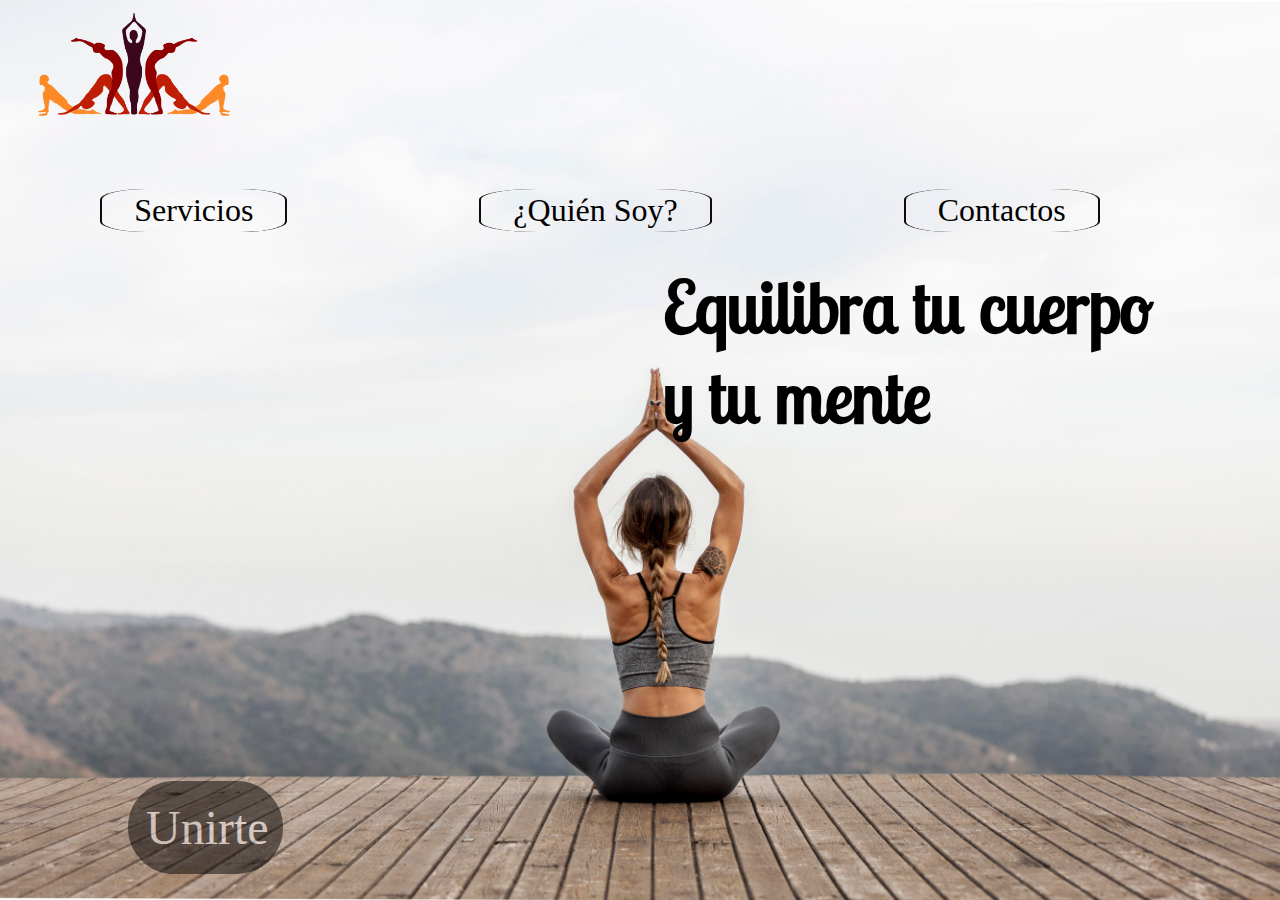
==== index.html @ b5427cfc "Primer commit del proyecto (5 HTML con sus CSS, 2 HTML con responsive mobile (480px))" ====
<!DOCTYPE html>
<html lang="es">
  <head>
    <meta charset="UTF-8" />
    <meta name="viewport" content="width=device-width, initial-scale=1.0" />
    <title>JJ</title>
    <link
      rel="shortcut icon"
      href="./img/favpng_richard-hittlemans-introduction-to-yoga-vector-graphics-exercise-yoga-series.png"
      type="image/x-icon"
    />
    <link rel="stylesheet" href="./css/sitio.css" />
  </head>

  <body id="body__index">
    <header class="headerInicio">
      <div class="inicioDiv">
        <img
          class="img2"
          src="./img/favpng_richard-hittlemans-introduction-to-yoga-vector-graphics-exercise-yoga-series.png"
          alt="logo empresa de yoga"
        />

        <nav class="navInicio">
          <ul class="inicio">
            <li class="barra">
              <a class="menu" href="./Paginas/servicios.html">Servicios</a>
            </li>
            <li class="barra">
              <a class="menu" href="./Paginas/quien_soy.html">¿Quién Soy? </a>
            </li>
            <li class="barra">
              <a class="menu" href="./Paginas/contacto.html">Contactos</a>
            </li>
          </ul>
        </nav>
      </div>
    </header>

    <main class="mainTitulo">
      <div class="divTitulo">
        <h1 class="tituloIndex">
          Equilibra tu cuerpo <br />
          y tu mente
        </h1>
      </div>
    </main>

    <footer class="fotInicio">
      <div>
        <a class="btn__ini" a href=".//Paginas/unirte.html">Unirte</a>
      </div>
    </footer>
  </body>
</html>
---- css/sitio.css ----
*{ 
margin: 0;
padding: 0;
box-sizing: border-box;
}



@font-face {
    font-family: "lobster" ;src: url("../fonts/lobster.ttf"); 
    font-family: "lusitana"; src: url("../fonts/lusitana.ttf");
    font-family: "lobsterregular"; src: url("../fonts/lobsterregular.ttf");
}
  
@import  url('https://fonts.googleapis.com/css2?family=Lusitana:wght@400;700&display=swap'); 




.headerhead
{
margin-left: 2.5rem;
margin-top: 2.5rem;
}


.img2 {

width: 15%;
margin-inline: 3%;
margin-top: 1%;

}




#body__index
{
background-image: url("../img/vista-posterior-mujer-haciendo-yoga-al-aire-libre.jpg"); 
background-position: center;
background-repeat: no-repeat;
background-size: cover;
background-attachment: fixed;
width: 100%;
    
}


.inicioDiv
{
    display: flex;
align-items: start;
flex-wrap: wrap;

    
}

.navInicio
{
    margin-top: 3%;
     
     flex-grow: 1;
     
}
nav > ul.inicio
{
   display: flex;
   list-style-type: none;
   width: 100%;
   gap: 7rem;
   flex-wrap: wrap;
   margin-top: 3%;
   margin-right: 25%; 
   text-align: center;
   justify-content: center;
   
}


.menu
{
color: black;
text-decoration: none;
font-family: lusitanaregular;
font-size: 2rem;
border-left: 0.150rem solid rgb(12, 12, 12);
border-right: 0.125rem solid rgb(14, 13, 13);
border-radius: 25%;
padding-top: 0.2rem;
padding-right: 2rem;
padding-left: 2rem;
padding-bottom: 0.2rem;
transition: .5s;
text-align: center;


}

ul > .barra
{
    padding-right: 5rem;
}


.menu:hover
{
    background: #3c061c7e;
    cursor: pointer;
    
}

.mainTitulo
{
padding: 15%;
display: flex;
position: relative;
}
main > .divTitulo

    {
        display: flex;
        flex-wrap: wrap;
        justify-content: end;
        align-items: end;
        width: 100%;
        bottom: 45%;
        position: absolute;
        right: 10%;
        
    }



.tituloIndex
{ 
font-family: lobsterregular;
font-size: 4.5rem; 
text-align: justify;
flex-wrap: wrap;


}
   





.btn__ini
    
{
text-decoration: none;
color: rgb(247, 243, 243);
background-color: black;
padding-block: .35em .35em;
padding-right: 0.75rem;
padding-left: 1rem;
text-align: left;
float: left;
font-family: lusitanaregular;
font-size: 3rem;
border-radius: 5rem;
border: 0.125rem solid #000000;
transition: .5s;
margin-block: 1rem;
position: absolute;
top: 85%;
left: 10%;
opacity: 50%;

}

.btn__ini:hover
{
    background: white;
    color: black;
    opacity: 100%;

}
 
                       /* Servicios */
#body__servicio
{
    background-color: #d3c8c0; 
    

       
}


.headerServicio
{
    

    padding-top: 1.65%;
    padding-bottom: 3%; 
    padding-left: 5.6%;
    
    
}

.servicioDiv

{
    display: flex;
    justify-content: space-around;
   flex-wrap: nowrap;
   align-items: end;
   align-content: end;

   
   
    
}



nav > ul.servicioUl
{
   display: flex;
   list-style-type: none;
   width: 100%;
   gap: 10rem;
   flex-wrap: wrap;
   padding-top: 0.41rem;
   padding-left: 0.23rem;
}
.aServicio:hover
{
    background: #3c061c63;
    cursor: pointer;
    
    
}



.aServicio
{
color: black;
text-decoration: none;
font-family: lusitanaregular;
font-size: 2rem;
border-left: 0.150rem solid rgb(12, 12, 12);
border-right: 0.125rem solid rgb(14, 13, 13);
border-radius: 25%;
padding-top: 0.2rem;
padding-right: 2rem;
padding-left: 2rem;
padding-bottom: 0.2rem;
transition: .5s;
}

.btn2
{
font-family: lusitanaregular;
font-weight: 700;
font-size: 3rem;
text-decoration: none;
color: black;
border: 0.150rem solid black;
text-align: center;
border-radius: 2.5625em 2.5625em 2.5625em 2.5625em;
transition: .5s;
width: 9.375rem;
margin: 1px 1px 1px 1px;
padding: 0.0625rem 0.0625rem 0.0625rem 0.0625rem;

}
.btn2:hover
{
    background: black;
    color: white;
    
}


.mainServicio 

{
    
display: flex;
justify-content: space-evenly;
align-items: center;
text-align: center;
width: 100%;
}

#body__servicio
{
    background-image: 
    
   
    url("../img/flor\ background\ servicios.png");
    background-repeat: repeat-x;
    background-size: 30%, 30%;
                  
    background-position:40% 1100%, -2% 1100%;

                    

}
    


.terceraEdad > p

{
    background-color: #fad2e091;
   
    width: 21.875rem;
    font-family: lusitana;
    font-size: 1em;
    text-align: justify;
    margin-top: -0.25rem;
    padding: 1rem 1rem 1rem 1rem;
    
}

.embarazadas > p

{
    background-color: #fad2e091;
    
    width: 21.875rem;
    font-family: lusitana;
    font-size: 1em;
    text-align: justify;
    margin-top: -0.25rem;
    padding: 1rem 1rem 1rem 1rem;

}

.niños > p

{
    background-color: #fad2e091;
    width: 21.875rem;
    font-family: lusitana;
    font-size: 1em;
    text-align: justify;
    margin-top: -0.25rem;
    padding: 1rem 1rem 1rem 1rem;
}

.imgTer
{
    width: 21.875rem;
}


.imgEmb
{
    width: 21.875rem;
}

.imgNin
{
    width: 21.875rem;
}


                         /* quien soy? */

body > .headerQuien
  
  {

   background-color: #fad2e086; 
   padding-top: 1.65%;
padding-bottom: 3%; 
padding-left: 5.6%;
   
    
 }
 body > .mainQuien
 
 {
    background-color: #fad2e086;
 }

 .quienDiv
{
    display: flex;
    justify-content: space-around;
   flex-wrap: nowrap;
   align-items: start;
   align-content: center;
   align-items: center;
  
    
}



nav > .ulQuien
{
   display: flex;
   list-style-type: none;
   width: 100%;
   gap: 10rem;
   flex-wrap: wrap;
   padding-top: 0.41rem;
   padding-left: 0.23rem;
   
}



.aQuien
{
color: black;
text-decoration: none;
font-family: lusitanaregular;
font-size: 2rem;
border-left: 0.150rem solid rgb(12, 12, 12);
border-right: 0.125rem solid rgb(14, 13, 13);
border-radius: 25%;
padding-top: 0.2rem;
padding-right: 2rem;
padding-left: 2rem;
padding-bottom: 0.2rem;
transition: .5s;
}

.aQuien:hover
{
    background: #3c061c63;
    cursor: pointer;
    
    
}
.btn3
{
font-family: lusitanaregular;
font-weight: 700;
font-size: 3rem;
text-decoration: none;
color: black;
border: 0.150rem solid black;
text-align: center;
border-radius: 2.5625em 2.5625em 2.5625em 2.5625em;
transition: .5s;
width: 9.375rem;
margin: 1px 1px 1px 1px;
padding: 0.0625rem 0.0625rem 0.0625rem 0.0625rem;
}

.btn3:hover
{
    background: black;
    color: white;
    
}
.mainQuien
{
    
    padding-top: 10%;
    
    display: flex;
    align-items: flex-end;
    align-content: center;
    position:relative
    
}
.imgJackie
{
    padding-left: 10%;
    width: 32vw;
    position: absolute;
   right: 68%;
   top: 30%;
   
    
}
.divQuien

{
    display: flex;
    align-items: start;
    padding-bottom: 8%;
   
    
}
.imgDiv
{
    
    position: absolute;
    left: 55%;
    padding: 5rem;
    top: 67%
    
    
    

    
}

.fotQuien
{
    
   
    background-color: white;
padding: 4.95%;
}
.divQuien > p
{
    font-family: lobsterregular;
    font-size: 3.9rem;
    padding-right: 5% ;
    margin-left:33%;
    text-align: justify;
}

p > strong
{
    color: #ab663c
}
.imgDiv > .img1Quien
{
    width: 5vw;
    
   
}

.imgDiv > .img2Quien
{
    width: 7vw;
   
}
.imgDiv > .img3Quien
{
 
    width: 5vw;

}
                            /* CONTACTO */
#contactos
{
    background-image: url("../img/piedras-zen-fondo.jpg");
    background-size:cover;
    background-repeat: no-repeat;
    background-position: center;
    background-attachment: fixed;
    
    
    
    
}
.contacto__header
{
padding-top: 1.65%;
padding-right: 1%;
padding-bottom: 1%; 
padding-left: 5.6%;

}


.contacto__div__header
{
    display: flex;
    align-items: start;
    justify-content: space-around;
    flex-wrap: wrap;
    align-content: center;
    align-items: center;
    
}

nav > .contacto__ul
{
    list-style-type: none;
    display: flex;
    gap: 10rem;
    flex-wrap: wrap;
    padding-top: 0.45rem;
    padding-left: 0.23rem;
    
}

.contacto__a
{
color: black;
text-decoration: none;
font-family: lusitanaregular;
font-size: 2rem;
border-left: 0.150rem solid rgb(12, 12, 12);
border-right: 0.125rem solid rgb(14, 13, 13);
border-radius: 25%;
padding-top: 0.2rem;
padding-right: 2rem;
padding-left: 2rem;
padding-bottom: 0.2rem;
transition: .5s;
}

.btn4
{
    font-family: lusitanaregular;
    font-weight: 700;
    font-size: 3rem;
    text-decoration: none;
    color: black;
    border: 0.150rem solid black;
    text-align: center;
    border-radius: 2.5625em 2.5625em 2.5625em 2.5625em;
    transition: .5s;
    width: 9.375rem;
    margin: 1px 1px 1px 1px;
    padding: 0.0625rem 0.0625rem 0.0625rem 0.0625rem;
}


.contacto__div
{
display: flex;
 align-items: center;
 justify-content: center;
 flex-direction: column;
 margin-right: 1.5rem;
 
 }  

 .contacto__form
 {
    background-color: #fad2e03a;
    padding-inline: 4rem;
    padding-block: 7rem 7rem;
    border-color: #000000;
    border-width: 0.5rem;
    border-style: dashed solid;
    text-align: start;
    width: 50%;
 }

 
.contacto__titulo
 {
    font-family: lobsterregular;
    font-weight: 700;
    font-size: 3rem;
    margin-top: -1rem;
    text-align: center;
   
 }
 .contacto__form
 
 {
display: grid;
justify-content: center;
align-items: center;
width: 100%;
gap: 1rem;
margin-top: -1rem;
grid-template-columns: 0.5fr 0.5fr 0.5fr;
grid-template-rows: 2fr 2fr 2fr 2fr;
grid-template-areas: "nombre email email"
                      "fecha hora servicio" 
                      "mensajes mensajes mensajes"
                      "botones botones botones2";
                      width: 50rem;

 }

form >.nombre
 {
    grid-area: nombre;
    
}
form > .email
{
    grid-area: email;
}
form > .servicio

{
    grid-area: servicio;
}

form > .fecha

{
    grid-area: fecha;
}

form > .hora
{
    grid-area: hora;
}
form > .mensaje
{
    grid-area: mensajes;
}

form > .botones
{
    grid-area: botones;
}

form > .botones2 
{
    grid-area: botones2;
}

form > input

{
   
    padding-block: 1rem;
    font-family: lusitanaregular;
    color: black;
    font-weight: 700;
    font-size: 1rem;
    opacity: 50%;
  border-color: #000000;
    
}
form > select
{
    padding: 1rem;
    font-family: lusitanaregular;
    color: black;
    font-weight: 700;
    font-size: 1rem;
    opacity: 50%;
}
form > textarea
{
    padding-block: 1rem;
    font-family: lusitanaregular;
    color: black;
    font-weight: 700;
    font-size: 1rem;
    opacity: 50%;
    
}
form > .botones
{
    
    text-transform: uppercase;   
    transition: 0.3s;
    border-color: black;
    
}
form > .botones2 
{
    text-transform: uppercase;
    transition: 0.3s;
    border-color: black;
    
}
textarea:hover 
{
    
    opacity: 100%;
}
input:hover
{
    
    
    opacity: 100%;
}
.hora:hover
{
    cursor:pointer
}
.fecha:hover
{
    cursor:pointer
}
select:hover
{
    cursor: pointer;
    opacity: 100%;
    background-color: white;
}
.botones:hover
{
    background-color: rgb(113, 212, 113);
    cursor: pointer;
    opacity: 100%
}
.botones2:hover
{
    background-color: rgb(192, 72, 72);
    cursor: pointer;
    opacity: 100%;
}
.contacto__a:hover
{
    background: #3c061c63;
    cursor: pointer;
    
    
}

.btn4:hover
{
    background: black;
    color: white;
    
}

.footer__contactos{
display: flex;
align-items: center;
justify-content: space-between;

padding-bottom: 1.05rem;

}

.div__padre
{
    display: flex;
    gap: 9rem;
    align-items: center;
    justify-content: space-between;
    margin-left: 2rem;
     
}
.hijo > h1
{
    font-family: lobsterregular;
    font-size: 1.5rem;
    text-align: justify;
    text-decoration: underline;
    }
    .hijo > p
    {
        font-family:lusitanaregular ;
        font-size: 1.2rem;
        line-height: 1.5rem;
        text-align: justify;
    }
   
    .fot__icon
    {
        margin-right: 5rem;
        letter-spacing: 1rem;
    }
    .fot__icon > i
    {
        font-size: 3rem;
    } 
    .bi-facebook
    {
        font-size: 3rem;
        color: #3b5998;

    }

    .bi-geo-alt-fill
    {
        color: red;
        
    }
    
    .bi-whatsapp
    {
      color:#25D366 ;  
    }

                                 /* UNIRTE */


    .header__uni
    {
        padding-top: 1.183rem;
        padding-left: 29.6rem;
        background-color: #fad2e03a;
        
    }
    
nav > .ul__nav__uni
{
   display: flex;
   list-style-type: none;
   width: 100%;
   gap: 10rem;
   flex-wrap: wrap;
   padding-top: 0.41rem;
   padding-left: 0.23rem;
}

.div__uni

{
    display: flex;
    justify-content: space-around;
   flex-wrap: nowrap;
   align-items: end;
   align-content: end;
}

.uni__a
{
color: black;
text-decoration: none;
font-family: lusitanaregular;
font-size: 2rem;
border-left: 0.150rem solid rgb(12, 12, 12);
border-right: 0.125rem solid rgb(14, 13, 13);
border-radius: 25%;
padding-top: 0.2rem;
padding-right: 2rem;
padding-left: 2rem;
padding-bottom: 0.2rem;
transition: .5s;
}
.uni__a:hover
{
    background: #3c061c63;
    cursor: pointer;
    
    
}

.main__uni
{
   height: 100vh;
}
.columna1
{
   background-image: url("../img/personas-mayores-felices-tiro-medio-interior.jpg");
   height: 90.6vh;
   background-position: center;
   background-size: cover;
   display: flex;
   flex-direction: column;
   justify-content: center;
   align-items: center;
   
}
.columna2
{
   background-image: url("../img/mujer-rubia-embarazada-escuchando-musica.jpg");
   height: 90.6vh;
   background-position: center;
   background-size: cover;
   display: flex;
   flex-direction: column;
   justify-content: center;
   align-items: center;
   border-inline: 0.15rem solid black;
   
}

.columna3
{
   background-image: url("../img/joven-sonriente-apuntando-arriba.jpg");
   height: 90.6vh;
   background-position: center;
   background-size: cover;
   display: flex;
   flex-direction: column;
   justify-content: center;
   align-items: center;
   
}

.divUnirte
{
   margin:0;
   width: 100vw;
}

.divCon
{
   width: 100vw;
}


.ul__uni
{
   text-align: start;
   display: flex;
   flex-direction: column;
   align-items: start;
   background-color: #fad2e03a;
   border-color: #000000;
   border-width: 0.15rem;
   border-style: dashed solid;

}

.ul__uni > li
{
   font-family: lobsterregular;
   font-size: 2rem;
   font-weight: 700;
   line-height: 1rem;
   padding-block: 1rem 2rem;
   

}

.btn__nin 
{

margin-top: 10rem;
border-radius: 2rem;
padding-block: 1rem;
padding-inline: 2rem;


}
.btn__emb
{
margin-top: 10rem;
border-radius: 2rem;
padding-block: 1rem;
padding-inline: 2rem ;
}
.btn__ter
{
   margin-top: 10rem;
border-radius: 2rem;
padding-block: 1rem;
padding-inline: 2rem; 
}

                            /* MEDIA QUERIES */

@media screen  and (max-width: 480px) 
{
    #body__index
    {
        width: 105%;
    }
    .img2
    {
        width: 50%;
        margin-inline: 0;
    }
    .navInicio .inicio
    
    {
        max-width: 100%;
        display: flex;
        align-content: center;
        align-items: center;
        justify-content: center;
        margin-inline: 0;
        gap: 5rem;

    }

    .inicioDiv
    {
        align-items: center;
        justify-content: center;
    }
    .headerInicio
    {
        display: flex;
align-items: center;
justify-content: center;
    }

    .navInicio
    {
        margin-inline: 0;
        background-color: black;
        padding-right: 1rem;
        padding-bottom: 0.5rem;
    }

    .inicio{
        display: flex;
align-items: center;
justify-content: center;
    }
ul > .barra
{
    padding-inline:inherit;
}
    .menu
    {
     font-size: 1.2rem;
     color: white;
    display: block ruby;
    padding-inline: 0.25rem;
border-left: 0.150rem solid rgb(252, 252, 252);
border-right: 0.125rem solid rgb(253, 251, 251);
margin-bottom: 3%;

    
    }
    .menu:hover
{
    background: white;
    cursor: pointer;
    color: black;
    
}
    .tituloIndex
    {
font-size: 3rem;
display: flex;
text-align: center;


    }
  main > .divTitulo
    {
        width: 75%;
        position: absolute;
        left: 12%;
        top: 25%;
    }
    .btn
    {
        top: 87.8%;
        left: 38%;
        padding-block: .25em .25em;
    }



.headerServicio{
    padding-inline: 0;
    padding-top: 3%;
}
.servicioDiv
{
    flex-direction: column;
    justify-content: center;
    align-items: start;
    gap: 1rem;
}
.navServicio
{
    background-color: black;
    width: 100%;
    text-align: center;
    padding-block: 0.5rem;
   
}
nav > ul.servicioUl
{
    flex-wrap:wrap;
    gap:2rem;
    padding-left: 1.5rem;
}


.aServicio
{
 font-size: 1.2rem;
 color: white;
display: block ruby;
padding-inline: 0.25rem;
border-left: 0.150rem solid rgb(252, 252, 252);
border-right: 0.125rem solid rgb(253, 251, 251);
margin-bottom: 3%;
}

.aServicio:hover
{
    background: white;
    cursor: pointer;
    color: black;
    
}

.mainServicio{
    flex-direction: column;
}
.serviciosTitulo
{
    margin-top: 2rem;
    color: black;
    -webkit-text-stroke: 0.04rem #ffffff;
    background-color: #fad2e091;
    
}

div > .imgTer
{
    width: 21.875rem;
}
.terceraEdad > .edad
{
    width: 21.875rem;
    text-align: initial;
    font-size: 1.15rem;
}
.embarazadas > .emb
{
    text-align: initial;
    font-size: 1.15rem;
}

.niños > .nin
{
    text-align: initial;
    font-size: 1.15rem;
    

}
.mainServicio
{
    margin-bottom: 2rem;
}

#body__servicio
{
    background-size: contain;
    background-position: 0;
    background-repeat: repeat-y;
}
.btn2
{
    background-color: white;
    opacity: 85%;
    margin-left: 1rem;
}



.header__uni{
    padding-inline: 0;
    padding-top: 3%;
    margin: 0;
    background-color: #000000;
}
.div__uni
{
    flex-direction: column;
    justify-content: center;
    align-items: start;
    gap: 1rem;
    
}
.nav__uni
{
    background-color: black;
    width: 100%;
    text-align: center;
    padding-block: 0.5rem;
   
}
nav > .ul__nav__uni
{
    flex-wrap:wrap;
    gap:2rem;
    padding-left: 1.5rem;
}


.uni__a
{
 font-size: 1.2rem;
 color: white;
display: block ruby;
padding-inline: 0.25rem;
border-left: 0.150rem solid rgb(252, 252, 252);
border-right: 0.125rem solid rgb(253, 251, 251);
margin-bottom: 3%;
}
.divCon
{
    display: flex;
    flex-direction: column;
}

.columna1
{
width: 100vw;
height: 33vh;
background-position-y: -101px;
}

.columna2
{
    width: 100vw;
    height: 33vh;
    background-position-y: -185px;
}

.columna3
{
    width: 100vw;
    height: 33vh;
}
.ul__uni
{

height: auto;
padding-right: 1rem;
margin-right: 15rem;
line-height: 1rem;
white-space: initial;
word-wrap: break-word;
display: inline-block;
overflow:scroll

}
.ul__uni > li
{
    font-size: 1rem;
    padding-block: 1rem 1rem;
}




.btn__ter
{
    position: absolute;
    top: 20%;
    left: 65%;
}
.btn__emb
{
    position: absolute;
    left: 65%;
    top: 44.7%;
    margin-top: 49%;
}
.btn__nin
{
    position: absolute;
left: 69%;
top: 86.3%;
}
}
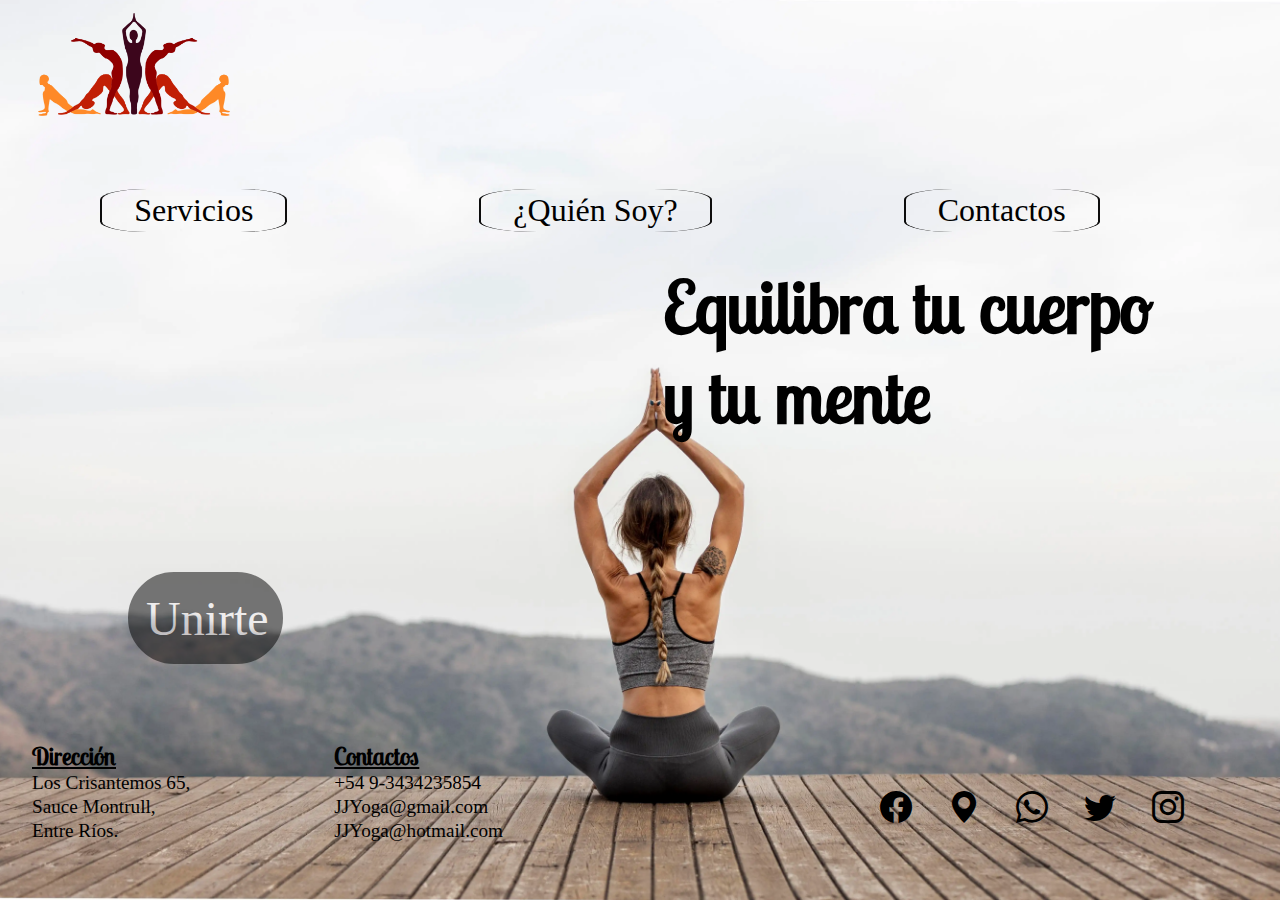
==== commit 5d2394b3: "Se agrega SASS MQ mobile480px, se modifican para mejor view mobile, se arreglan resolución img para " ====
--- a/index.html
+++ b/index.html
@@ -3,13 +3,17 @@
   <head>
     <meta charset="UTF-8" />
     <meta name="viewport" content="width=device-width, initial-scale=1.0" />
-    <title>JJ</title>
+    <title>JJ YOGA</title>
     <link
       rel="shortcut icon"
       href="./img/favpng_richard-hittlemans-introduction-to-yoga-vector-graphics-exercise-yoga-series.png"
       type="image/x-icon"
     />
-    <link rel="stylesheet" href="./css/sitio.css" />
+    <link
+      rel="stylesheet"
+      href="https://cdn.jsdelivr.net/npm/bootstrap-icons@1.10.5/font/bootstrap-icons.css"
+    />
+    <link rel="stylesheet" href="./scss/sitio.css" />
   </head>
 
   <body id="body__index">
@@ -18,7 +22,7 @@
         <img
           class="img2"
           src="./img/favpng_richard-hittlemans-introduction-to-yoga-vector-graphics-exercise-yoga-series.png"
-          alt="logo empresa de yoga"
+          alt="logo sitio de yoga"
         />
 
         <nav class="navInicio">
@@ -44,11 +48,30 @@
           y tu mente
         </h1>
       </div>
+      <div>
+        <a class="btn__ini" a href="./Paginas/unirte.html">Unirte</a>
+      </div>
     </main>
 
     <footer class="fotInicio">
-      <div>
-        <a class="btn__ini" a href=".//Paginas/unirte.html">Unirte</a>
+      <div class="div__padre">
+        <div class="fot__direccion hijo">
+          <h1>Dirección</h1>
+          <p>Los Crisantemos 65, <br>Sauce Montrull, <br> Entre Ríos.</p>
+        </div>
+        <div class="fot__index hijo">
+          <h1>Contactos</h1>
+          <p>+54 9-3434235854
+            <br>JJYoga@gmail.com <br>
+            JJYoga@hotmail.com</p>
+        </div>
+      </div>
+      <div class="fot__icon">
+        <a href="https://es-la.facebook.com/" ><i class="bi bi-facebook"></i></a>
+        <a href="https://goo.gl/maps/8xxwwCDusu6kYqrH8"><i class="bi bi-geo-alt-fill"></i></a> 
+        <i class="bi bi-whatsapp"></i>
+        <i class="bi bi-twitter"></i>
+        <i class="bi bi-instagram"></i>
       </div>
     </footer>
   </body>
--- a/scss/sitio.css
+++ b/scss/sitio.css
@@ -0,0 +1,1358 @@
+@charset "UTF-8";
+@import url("https://fonts.googleapis.com/css2?family=Lusitana:wght@400;700&display=swap");
+@font-face {
+  font-family: "lobster";
+  src: url("../fonts/lobster.ttf");
+  font-family: "lusitana";
+  src: url("../fonts/lusitana.ttf");
+  font-family: "lobsterregular";
+  src: url("../fonts/lobsterregular.ttf");
+}
+* {
+  margin: 0;
+  padding: 0;
+  box-sizing: border-box;
+}
+
+footer {
+  display: flex;
+  align-items: center;
+  justify-content: space-between;
+  padding-bottom: 1.05rem;
+  margin-top: 3rem;
+}
+footer .div__padre {
+  display: flex;
+  gap: 9rem;
+  align-items: center;
+  justify-content: space-between;
+  margin-left: 2rem;
+}
+footer .hijo h1 {
+  font-family: lobsterregular;
+  font-size: 1.5rem;
+  text-align: justify;
+  text-decoration: underline;
+}
+footer .hijo p {
+  font-family: lusitanaregular;
+  font-size: 1.2rem;
+  line-height: 1.5rem;
+  text-align: justify;
+}
+footer .fot__icon {
+  margin-right: 5rem;
+  letter-spacing: 1rem;
+}
+footer .fot__icon i {
+  font-size: 2rem;
+  list-style-type: none;
+  color: black;
+}
+
+@media screen and (max-width: 480px) {
+  .fotInicio .div__padre {
+    flex-direction: column;
+    gap: 1rem;
+    align-items: start;
+    justify-content: start;
+    margin-top: 5rem;
+    margin-left: 1rem;
+  }
+  .fotInicio .div__padre .hijo h1 {
+    font-size: 1.2rem;
+    letter-spacing: 0.05rem;
+  }
+  .fotInicio .div__padre .hijo p {
+    font-size: 1rem;
+    letter-spacing: 0.0002;
+    text-align: start;
+  }
+  .fotInicio .fot__icon {
+    display: flex;
+    flex-direction: column;
+    align-items: end;
+    justify-content: end;
+    margin: 0;
+    padding-top: 1rem;
+    gap: 0.5rem;
+  }
+  .fotInicio .fot__icon i {
+    font-size: 1.33rem;
+  }
+}
+#body__index {
+  background-image: url("../img/vista-posterior-mujer-haciendo-yoga-al-aire-libre.webp");
+  background-position: center;
+  background-repeat: no-repeat;
+  background-size: cover;
+  background-attachment: fixed;
+  width: 100%;
+}
+
+.inicioDiv {
+  display: flex;
+  align-items: flex-start;
+  flex-wrap: wrap;
+}
+.inicioDiv .img2 {
+  width: 15%;
+  margin-inline: 3%;
+  margin-top: 1%;
+}
+.inicioDiv .navInicio {
+  margin-top: 3%;
+  flex-grow: 1;
+}
+.inicioDiv .inicio {
+  display: flex;
+  list-style-type: none;
+  width: 100%;
+  gap: 7rem;
+  flex-wrap: wrap;
+  margin-top: 3%;
+  margin-right: 25%;
+  text-align: center;
+  justify-content: center;
+}
+.inicioDiv .inicio .barra {
+  padding-right: 5rem;
+}
+.inicioDiv .inicio .barra .menu {
+  color: black;
+  text-decoration: none;
+  font-family: lusitanaregular;
+  font-size: 2rem;
+  border-left: 0.15rem solid rgb(12, 12, 12);
+  border-right: 0.125rem solid rgb(14, 13, 13);
+  border-radius: 25%;
+  padding-top: 0.2rem;
+  padding-right: 2rem;
+  padding-left: 2rem;
+  padding-bottom: 0.2rem;
+  transition: 0.5s;
+  text-align: center;
+}
+.inicioDiv .inicio .barra .menu:hover {
+  background: rgba(60, 6, 28, 0.4941176471);
+  cursor: pointer;
+}
+
+.mainTitulo {
+  padding: 15%;
+  display: flex;
+  position: relative;
+}
+.mainTitulo .divTitulo {
+  display: flex;
+  flex-wrap: wrap;
+  justify-content: flex-end;
+  align-items: flex-end;
+  width: 100%;
+  bottom: 45%;
+  position: absolute;
+  right: 10%;
+}
+.mainTitulo .divTitulo .tituloIndex {
+  font-family: lobsterregular;
+  font-size: 4.5rem;
+  text-align: justify;
+  flex-wrap: wrap;
+}
+.mainTitulo .btn__ini {
+  text-decoration: none;
+  color: rgb(247, 243, 243);
+  background-color: black;
+  padding-block: 0.35em 0.35em;
+  padding-right: 0.75rem;
+  padding-left: 1rem;
+  text-align: left;
+  float: left;
+  font-family: lusitanaregular;
+  font-size: 3rem;
+  border-radius: 5rem;
+  border: 0.125rem solid #000000;
+  transition: 0.5s;
+  margin-block: 1rem;
+  position: absolute;
+  top: 85%;
+  left: 10%;
+  opacity: 50%;
+}
+.mainTitulo .btn__ini:hover {
+  background: white;
+  color: black;
+  opacity: 100%;
+}
+
+.fotInicio .div__padre {
+  margin-top: 5rem;
+}
+.fotInicio .fot__icon {
+  margin-top: 7rem;
+}
+
+#body__servicio {
+  background-color: #d3c8c0;
+  background-image: url("../img/flor background servicios.png");
+  background-repeat: repeat-x;
+  background-size: 30%, 30%;
+  background-position: -146px 241px;
+}
+#body__servicio .headerServicio {
+  padding-top: 1.65%;
+  padding-bottom: 3%;
+  padding-left: 5.6%;
+}
+#body__servicio .headerServicio .servicioDiv {
+  display: flex;
+  justify-content: space-around;
+  flex-wrap: nowrap;
+  align-items: flex-end;
+  align-content: flex-end;
+}
+#body__servicio .headerServicio .servicioDiv .btn2 {
+  font-family: lusitanaregular;
+  font-weight: 700;
+  font-size: 3rem;
+  text-decoration: none;
+  color: black;
+  border: 0.15rem solid black;
+  text-align: center;
+  border-radius: 2.5625em 2.5625em 2.5625em 2.5625em;
+  transition: 0.5s;
+  width: 9.375rem;
+  margin: 1px 1px 1px 1px;
+  padding: 0.0625rem 0.0625rem 0.0625rem 0.0625rem;
+}
+#body__servicio .headerServicio .servicioDiv .btn2:hover {
+  background: black;
+  color: white;
+}
+#body__servicio .headerServicio .servicioDiv nav .servicioUl {
+  display: flex;
+  list-style-type: none;
+  width: 100%;
+  gap: 10rem;
+  flex-wrap: wrap;
+  padding-top: 0.41rem;
+  padding-left: 0.23rem;
+}
+#body__servicio .headerServicio .servicioDiv nav .servicioUl li .aServicio {
+  color: black;
+  text-decoration: none;
+  font-family: lusitanaregular;
+  font-size: 2rem;
+  border-left: 0.15rem solid rgb(12, 12, 12);
+  border-right: 0.125rem solid rgb(14, 13, 13);
+  border-radius: 25%;
+  padding-top: 0.2rem;
+  padding-right: 2rem;
+  padding-left: 2rem;
+  padding-bottom: 0.2rem;
+  transition: 0.5s;
+}
+#body__servicio .headerServicio .servicioDiv nav .servicioUl li .aServicio:hover {
+  background: rgba(60, 6, 28, 0.3882352941);
+  cursor: pointer;
+}
+#body__servicio .mainServicio {
+  display: flex;
+  justify-content: space-evenly;
+  align-items: center;
+  text-align: center;
+  width: 100%;
+}
+#body__servicio .mainServicio .terceraEdad .imgTer {
+  width: 21.875rem;
+}
+#body__servicio .mainServicio .terceraEdad p {
+  background-color: rgba(250, 210, 224, 0.568627451);
+  width: 21.875rem;
+  font-family: lusitana;
+  font-size: 1em;
+  text-align: justify;
+  margin-top: -0.25rem;
+  padding: 1rem 1rem 1rem 1rem;
+  transition: 0.3s;
+}
+#body__servicio .mainServicio .terceraEdad p:hover {
+  background-color: #fad2e0;
+  cursor: auto;
+}
+#body__servicio .mainServicio .embarazadas p {
+  background-color: rgba(250, 210, 224, 0.568627451);
+  width: 21.875rem;
+  font-family: lusitana;
+  font-size: 1em;
+  text-align: justify;
+  margin-top: -0.25rem;
+  padding: 1rem 1rem 1rem 1rem;
+  transition: 0.3s;
+}
+#body__servicio .mainServicio .embarazadas p:hover {
+  background-color: #fad2e0;
+  cursor: auto;
+}
+#body__servicio .mainServicio .embarazadas .imgEmb {
+  width: 21.875rem;
+}
+#body__servicio .mainServicio .niños p {
+  background-color: rgba(250, 210, 224, 0.568627451);
+  width: 21.875rem;
+  font-family: lusitana;
+  font-size: 1em;
+  text-align: justify;
+  margin-top: -0.25rem;
+  padding: 1rem 1rem 1rem 1rem;
+  transition: 0.3s;
+}
+#body__servicio .mainServicio .niños p:hover {
+  background-color: #fad2e0;
+  cursor: auto;
+}
+#body__servicio .mainServicio .niños .imgNin {
+  width: 21.875rem;
+}
+
+body .headerQuien {
+  background-color: rgba(250, 210, 224, 0.5254901961);
+  padding-top: 1.65%;
+  padding-bottom: 3%;
+  padding-left: 5.6%;
+}
+body .headerQuien .quienDiv {
+  display: flex;
+  justify-content: space-around;
+  flex-wrap: nowrap;
+  align-items: flex-start;
+  align-content: center;
+  align-items: center;
+}
+body .headerQuien .quienDiv .btn3 {
+  font-family: lusitanaregular;
+  font-weight: 700;
+  font-size: 3rem;
+  text-decoration: none;
+  color: black;
+  border: 0.15rem solid black;
+  text-align: center;
+  border-radius: 2.5625em 2.5625em 2.5625em 2.5625em;
+  transition: 0.5s;
+  width: 9.375rem;
+  margin: 1px 1px 1px 1px;
+  padding: 0.0625rem 0.0625rem 0.0625rem 0.0625rem;
+}
+body .headerQuien .quienDiv .btn3:hover {
+  background: black;
+  color: white;
+}
+body .headerQuien .quienDiv nav .ulQuien {
+  display: flex;
+  list-style-type: none;
+  width: 100%;
+  gap: 10rem;
+  flex-wrap: wrap;
+  padding-top: 0.41rem;
+  padding-left: 0.23rem;
+}
+body .headerQuien .quienDiv nav .ulQuien li .aQuien {
+  color: black;
+  text-decoration: none;
+  font-family: lusitanaregular;
+  font-size: 2rem;
+  border-left: 0.15rem solid rgb(12, 12, 12);
+  border-right: 0.125rem solid rgb(14, 13, 13);
+  border-radius: 25%;
+  padding-top: 0.2rem;
+  padding-right: 2rem;
+  padding-left: 2rem;
+  padding-bottom: 0.2rem;
+  transition: 0.5s;
+}
+body .headerQuien .quienDiv nav .ulQuien li .aQuien:hover {
+  background: rgba(60, 6, 28, 0.3882352941);
+  cursor: pointer;
+}
+body .mainQuien {
+  background-color: rgba(250, 210, 224, 0.5254901961);
+  padding-top: 10%;
+  display: flex;
+  align-items: flex-end;
+  align-content: center;
+  position: relative;
+}
+body .mainQuien .divQuien {
+  display: flex;
+  align-items: flex-start;
+  padding-bottom: 8%;
+}
+body .mainQuien .divQuien .imgJackie {
+  padding-left: 10%;
+  width: 32vw;
+  position: absolute;
+  right: 68%;
+  top: 30%;
+}
+body .mainQuien .divQuien p {
+  font-family: lobsterregular;
+  font-size: 3.9rem;
+  padding-right: 5%;
+  margin-left: 35%;
+  text-align: justify;
+}
+body .mainQuien .divQuien p strong {
+  color: #ab663c;
+}
+body .mainQuien .imgDiv {
+  position: absolute;
+  left: 45%;
+  padding: 5rem;
+  top: 67%;
+  display: flex;
+  gap: 10rem;
+}
+body .mainQuien .imgDiv .img1Quien {
+  width: 5vw;
+}
+body .mainQuien .imgDiv .img2Quien {
+  width: 7vw;
+}
+body .mainQuien .imgDiv .img3Quien {
+  width: 5vw;
+}
+
+#contactos {
+  background-image: url("../img/piedras-zen-fondo.webp");
+  background-size: cover;
+  background-repeat: no-repeat;
+  background-position: center;
+  background-attachment: fixed;
+}
+#contactos .contacto__header {
+  padding-top: 1.65%;
+  padding-right: 1%;
+  padding-bottom: 1%;
+  padding-left: 5.6%;
+}
+#contactos .contacto__header .contacto__div__header {
+  display: flex;
+  align-items: flex-start;
+  justify-content: space-around;
+  flex-wrap: wrap;
+  align-content: center;
+  align-items: center;
+}
+#contactos .contacto__header .contacto__div__header .btn4 {
+  font-family: lusitanaregular;
+  font-weight: 700;
+  font-size: 3rem;
+  text-decoration: none;
+  color: black;
+  border: 0.15rem solid black;
+  text-align: center;
+  border-radius: 2.5625em 2.5625em 2.5625em 2.5625em;
+  transition: 0.5s;
+  width: 9.375rem;
+  margin: 1px 1px 1px 1px;
+  padding: 0.0625rem 0.0625rem 0.0625rem 0.0625rem;
+}
+#contactos .contacto__header .contacto__div__header .btn4:hover {
+  background: black;
+  color: white;
+}
+#contactos .contacto__header .contacto__div__header nav .contacto__ul {
+  list-style-type: none;
+  display: flex;
+  gap: 10rem;
+  flex-wrap: wrap;
+  padding-top: 0.45rem;
+  padding-left: 0.23rem;
+}
+#contactos .contacto__header .contacto__div__header nav .contacto__ul li .contacto__a {
+  color: black;
+  text-decoration: none;
+  font-family: lusitanaregular;
+  font-size: 2rem;
+  border-left: 0.15rem solid rgb(12, 12, 12);
+  border-right: 0.125rem solid rgb(14, 13, 13);
+  border-radius: 25%;
+  padding-top: 0.2rem;
+  padding-right: 2rem;
+  padding-left: 2rem;
+  padding-bottom: 0.2rem;
+  transition: 0.5s;
+}
+#contactos .contacto__header .contacto__div__header nav .contacto__ul li .contacto__a:hover {
+  background: rgba(60, 6, 28, 0.3882352941);
+  cursor: pointer;
+}
+#contactos main .contacto__titulo {
+  font-family: lobsterregular;
+  font-weight: 700;
+  font-size: 3rem;
+  margin-top: -1rem;
+  text-align: center;
+}
+#contactos main .contacto__div {
+  display: flex;
+  align-items: center;
+  justify-content: center;
+  flex-direction: column;
+  margin-right: 1.5rem;
+}
+#contactos main .contacto__div .contacto__form {
+  background-color: rgba(250, 210, 224, 0.2274509804);
+  padding-inline: 4rem;
+  padding-block: 7rem 7rem;
+  border-color: #000000;
+  border-width: 0.5rem;
+  border-style: dashed solid;
+  text-align: start;
+  width: 50%;
+  display: grid;
+  justify-content: center;
+  align-items: center;
+  width: 100%;
+  gap: 1rem;
+  margin-top: -1rem;
+  grid-template-columns: 0.5fr 0.5fr 0.5fr;
+  grid-template-rows: 2fr 2fr 2fr 2fr;
+  grid-template-areas: "nombre email email" "fecha hora servicio" "mensajes mensajes mensajes" "botones botones botones2";
+  width: 50rem;
+}
+#contactos main .contacto__div .contacto__form .nombre {
+  grid-area: nombre;
+}
+#contactos main .contacto__div .contacto__form .email {
+  grid-area: email;
+}
+#contactos main .contacto__div .contacto__form .servicio {
+  grid-area: servicio;
+}
+#contactos main .contacto__div .contacto__form .fecha {
+  grid-area: fecha;
+}
+#contactos main .contacto__div .contacto__form .fecha:hover {
+  cursor: pointer;
+}
+#contactos main .contacto__div .contacto__form .hora {
+  grid-area: hora;
+}
+#contactos main .contacto__div .contacto__form .hora:hover {
+  cursor: pointer;
+}
+#contactos main .contacto__div .contacto__form .mensaje {
+  grid-area: mensajes;
+}
+#contactos main .contacto__div .contacto__form .botones {
+  grid-area: botones;
+}
+#contactos main .contacto__div .contacto__form .botones:hover {
+  background-color: rgb(113, 212, 113);
+  cursor: pointer;
+  opacity: 100%;
+}
+#contactos main .contacto__div .contacto__form .botones2 {
+  grid-area: botones2;
+}
+#contactos main .contacto__div .contacto__form .botones2:hover {
+  background-color: rgb(192, 72, 72);
+  cursor: pointer;
+  opacity: 100%;
+}
+#contactos main .contacto__div .contacto__form input {
+  padding-block: 1rem;
+  font-family: lusitanaregular;
+  color: black;
+  font-weight: 700;
+  font-size: 1rem;
+  opacity: 50%;
+  border-color: #000000;
+}
+#contactos main .contacto__div .contacto__form input:hover {
+  opacity: 100%;
+}
+#contactos main .contacto__div .contacto__form select {
+  padding: 1rem;
+  font-family: lusitanaregular;
+  color: black;
+  font-weight: 700;
+  font-size: 1rem;
+  opacity: 50%;
+}
+#contactos main .contacto__div .contacto__form select:hover {
+  cursor: pointer;
+  opacity: 100%;
+  background-color: white;
+}
+#contactos main .contacto__div .contacto__form textarea {
+  padding-block: 1rem;
+  font-family: lusitanaregular;
+  color: black;
+  font-weight: 700;
+  font-size: 1rem;
+  opacity: 50%;
+}
+#contactos main .contacto__div .contacto__form textarea:hover {
+  opacity: 100%;
+}
+#contactos main .contacto__div .contacto__form .botones {
+  text-transform: uppercase;
+  transition: 0.3s;
+  border-color: black;
+}
+#contactos main .contacto__div .contacto__form .botones2 {
+  text-transform: uppercase;
+  transition: 0.3s;
+  border-color: black;
+}
+
+.header__uni {
+  padding-top: 1.183rem;
+  padding-left: 29.6rem;
+  background-color: rgba(250, 210, 224, 0.2274509804);
+}
+.header__uni .div__uni {
+  display: flex;
+  justify-content: space-around;
+  flex-wrap: nowrap;
+  align-items: flex-end;
+  align-content: flex-end;
+}
+.header__uni .div__uni nav .ul__nav__uni {
+  display: flex;
+  list-style-type: none;
+  width: 100%;
+  gap: 10rem;
+  flex-wrap: wrap;
+  padding-top: 0.41rem;
+  padding-left: 0.23rem;
+}
+.header__uni .div__uni nav .ul__nav__uni li .uni__a {
+  color: black;
+  text-decoration: none;
+  font-family: lusitanaregular;
+  font-size: 2rem;
+  border-left: 0.15rem solid rgb(12, 12, 12);
+  border-right: 0.125rem solid rgb(14, 13, 13);
+  border-radius: 25%;
+  padding-top: 0.2rem;
+  padding-right: 2rem;
+  padding-left: 2rem;
+  padding-bottom: 0.2rem;
+  transition: 0.5s;
+}
+.header__uni .div__uni nav .ul__nav__uni li .uni__a:hover {
+  background: rgba(60, 6, 28, 0.3882352941);
+  cursor: pointer;
+}
+
+.divUnirte {
+  margin: 0;
+  width: 100vw;
+}
+.divUnirte .divCon {
+  width: 100vw;
+}
+.divUnirte .divCon .columna1 {
+  background-image: url("../img/personas-mayores-felices-tiro-medio-interior.webp");
+  height: 90.6vh;
+  background-position: center;
+  background-size: cover;
+  display: flex;
+  flex-direction: column;
+  justify-content: center;
+  align-items: center;
+  border: 0.15rem solid black;
+}
+.divUnirte .divCon .columna1 .ul__uni {
+  text-align: start;
+  display: flex;
+  flex-direction: column;
+  align-items: flex-start;
+  background-color: rgba(250, 210, 224, 0.2274509804);
+  border-color: #000000;
+  border-width: 0.15rem;
+  border-style: dashed solid;
+  transition: 0.3s;
+}
+.divUnirte .divCon .columna1 .ul__uni:hover {
+  background-color: #fad2e0;
+}
+.divUnirte .divCon .columna1 .ul__uni li {
+  font-family: lobsterregular;
+  font-size: 2rem;
+  font-weight: 700;
+  line-height: 1rem;
+  padding-block: 1rem 2rem;
+  margin: 1rem;
+}
+.divUnirte .divCon .columna1 .btn__ter {
+  margin-top: 10rem;
+  border-radius: 2rem;
+  padding-block: 1rem;
+  padding-inline: 2rem;
+  background-color: black;
+  opacity: 50%;
+  transition: 0.5s;
+  font-family: lusitanaregular;
+  font-size: 1rem;
+  color: white;
+  border-color: #000000;
+}
+.divUnirte .divCon .columna1 .btn__ter:hover {
+  color: black;
+  background-color: white;
+  cursor: pointer;
+  opacity: 100%;
+  font-size: 2rem;
+}
+.divUnirte .divCon .columna2 {
+  background-image: url("../img/mujer-rubia-embarazada-escuchando-musica.webp");
+  height: 90.6vh;
+  background-position: center;
+  background-size: cover;
+  display: flex;
+  flex-direction: column;
+  justify-content: center;
+  align-items: center;
+  border-block: 0.15rem solid black;
+  border-right: 0.15rem solid black;
+}
+.divUnirte .divCon .columna2 .ul__uni {
+  text-align: start;
+  display: flex;
+  flex-direction: column;
+  align-items: flex-start;
+  background-color: rgba(250, 210, 224, 0.2274509804);
+  border-color: #000000;
+  border-width: 0.15rem;
+  border-style: dashed solid;
+  transition: 0.3s;
+  margin: 1rem;
+}
+.divUnirte .divCon .columna2 .ul__uni:hover {
+  background-color: #fad2e0;
+}
+.divUnirte .divCon .columna2 .ul__uni li {
+  font-family: lobsterregular;
+  font-size: 2rem;
+  font-weight: 700;
+  line-height: 1rem;
+  padding-block: 1rem 2rem;
+  margin: 1rem;
+}
+.divUnirte .divCon .columna2 .btn__emb {
+  margin-top: 10rem;
+  border-radius: 2rem;
+  padding-block: 1rem;
+  padding-inline: 2rem;
+  background-color: black;
+  opacity: 50%;
+  transition: 0.5s;
+  font-family: lusitanaregular;
+  font-size: 1rem;
+  color: white;
+  border-color: #000000;
+}
+.divUnirte .divCon .columna2 .btn__emb:hover {
+  color: black;
+  background-color: white;
+  cursor: pointer;
+  opacity: 100%;
+  font-size: 2rem;
+}
+.divUnirte .divCon .columna3 {
+  background-image: url("../img/joven-sonriente-apuntando-arriba.webp");
+  height: 90.6vh;
+  background-position: center;
+  background-size: cover;
+  display: flex;
+  flex-direction: column;
+  justify-content: center;
+  align-items: center;
+  border-block: 0.15rem solid black;
+  border-right: 0.15rem solid black;
+}
+.divUnirte .divCon .columna3 .ul__uni {
+  text-align: start;
+  display: flex;
+  flex-direction: column;
+  align-items: flex-start;
+  background-color: rgba(250, 210, 224, 0.2274509804);
+  border-color: #000000;
+  border-width: 0.15rem;
+  border-style: dashed solid;
+  transition: 0.3s;
+}
+.divUnirte .divCon .columna3 .ul__uni:hover {
+  background-color: #fad2e0;
+}
+.divUnirte .divCon .columna3 .ul__uni li {
+  font-family: lobsterregular;
+  font-size: 2rem;
+  font-weight: 700;
+  line-height: 1rem;
+  padding-block: 1rem 2rem;
+  margin: 1rem;
+}
+.divUnirte .divCon .columna3 .btn__nin {
+  margin-top: 9rem;
+  border-radius: 2rem;
+  padding-block: 1rem;
+  padding-inline: 2rem;
+  background-color: black;
+  opacity: 50%;
+  transition: 0.5s;
+  font-family: lusitanaregular;
+  font-size: 1rem;
+  color: white;
+  border-color: #000000;
+}
+.divUnirte .divCon .columna3 .btn__nin:hover {
+  color: black;
+  background-color: white;
+  cursor: pointer;
+  opacity: 100%;
+  font-size: 2rem;
+}
+
+@media screen and (max-width: 480px) {
+  #body__index {
+    width: 105%;
+  }
+  #body__index .headerInicio {
+    display: flex;
+    align-items: center;
+    justify-content: center;
+  }
+  #body__index .headerInicio .inicioDiv {
+    align-items: center;
+    justify-content: center;
+  }
+  #body__index .headerInicio .inicioDiv .img2 {
+    width: 50%;
+    margin-inline: 0;
+  }
+  #body__index .headerInicio .inicioDiv .navInicio {
+    margin-inline: 0;
+    padding-right: 1rem;
+    padding-bottom: 0.5rem;
+  }
+  #body__index .headerInicio .inicioDiv .navInicio .inicio {
+    max-width: 100%;
+    display: flex;
+    align-content: center;
+    align-items: center;
+    justify-content: center;
+    margin-inline: 0;
+    gap: 1rem;
+  }
+  #body__index .headerInicio .inicioDiv .navInicio .inicio .barra {
+    padding-inline: inherit;
+  }
+  #body__index .headerInicio .inicioDiv .navInicio .inicio .barra .menu {
+    font-size: 1.2rem;
+    color: black;
+    display: block ruby;
+    padding-inline: 0.25rem;
+    border-left: 0.15rem solid black(252, 252, 252);
+    border-right: 0.125rem solid black(253, 251, 251);
+    margin-bottom: 3%;
+  }
+  #body__index .headerInicio .inicioDiv .navInicio .inicio .barra .menu:hover {
+    background: rgba(60, 6, 28, 0.3882352941);
+    cursor: pointer;
+    color: black;
+  }
+  #body__index .divTitulo {
+    width: 75%;
+    position: absolute;
+    left: 12%;
+    top: 25%;
+  }
+  #body__index .divTitulo .tituloIndex {
+    font-size: 3rem;
+    display: flex;
+    text-align: center;
+  }
+  #body__index .btn__ini {
+    margin-top: 10rem;
+    margin-left: 8rem;
+    padding-block: 0.25em 0.25em;
+  }
+  #body__index .fotInicio {
+    margin-top: 13rem;
+  }
+  #body__index .fotInicio .div__padre {
+    margin-top: 0;
+    margin-left: 2rem;
+  }
+  #body__index .fotInicio .fot__icon {
+    margin-top: 0;
+    margin-right: 2rem;
+  }
+  .header__uni {
+    padding-inline: 0;
+    padding-top: 3%;
+    margin: 0;
+  }
+  .header__uni .div__uni {
+    flex-direction: column;
+    justify-content: center;
+    align-items: flex-start;
+    gap: 1rem;
+  }
+  .header__uni .div__uni .nav__uni {
+    width: 100%;
+    text-align: center;
+    padding-block: 0.5rem;
+  }
+  .header__uni .div__uni .nav__uni .ul__nav__uni {
+    flex-wrap: wrap;
+    gap: 0.2rem;
+    align-items: center;
+    justify-content: center;
+  }
+  .header__uni .div__uni .nav__uni .ul__nav__uni li .uni__a {
+    font-size: 1.2rem;
+    color: black;
+    display: block ruby;
+    padding-inline: 0.25rem;
+    border-left: 0.15rem solid black(252, 252, 252);
+    border-right: 0.125rem solid black(253, 251, 251);
+    margin-bottom: 3%;
+  }
+  .header__uni .div__uni .nav__uni .ul__nav__uni li .uni__a:hover {
+    background: rgba(60, 6, 28, 0.3882352941);
+    cursor: pointer;
+    color: black;
+  }
+  .divUnirte .divCon {
+    display: flex;
+    flex-direction: column;
+  }
+  .divUnirte .divCon .columna1 {
+    width: 100vw;
+    height: 33vh;
+    background-position-y: -101px;
+    border-block: none;
+  }
+  .divUnirte .divCon .columna1 .ul__uni {
+    height: auto;
+    margin-top: 1rem;
+    margin-right: 15rem;
+    padding-right: 1rem;
+    line-height: 1rem;
+    white-space: initial;
+    word-wrap: break-word;
+    display: inline-block;
+    overflow: scroll;
+  }
+  .divUnirte .divCon .columna1 .ul__uni li {
+    font-size: 1rem;
+    padding-block: 1rem 1rem;
+  }
+  .divUnirte .divCon .columna1 .btn__ter {
+    position: absolute;
+    top: 16%;
+    left: 65%;
+  }
+  .divUnirte .divCon .columna1 .btn__ter:hover {
+    font-size: 1rem;
+  }
+  .divUnirte .divCon .columna2 {
+    width: 100vw;
+    height: 33vh;
+    background-position-y: -185px;
+    border: 0.15rem solid black;
+  }
+  .divUnirte .divCon .columna2 .ul__uni {
+    height: auto;
+    margin-top: 1rem;
+    margin-right: 15rem;
+    margin-left: 0;
+    padding-right: 1rem;
+    line-height: 1rem;
+    white-space: initial;
+    word-wrap: break-word;
+    display: inline-block;
+    overflow: scroll;
+  }
+  .divUnirte .divCon .columna2 .ul__uni li {
+    font-size: 1rem;
+    padding-block: 1rem 1rem;
+  }
+  .divUnirte .divCon .columna2 .btn__emb {
+    position: absolute;
+    left: 65%;
+    top: 40%;
+    margin-top: 49%;
+  }
+  .divUnirte .divCon .columna2 .btn__emb:hover {
+    font-size: 1rem;
+  }
+  .divUnirte .divCon .columna3 {
+    width: 100vw;
+    height: 33vh;
+    border-bottom: 0.15rem solid black;
+    border-top: none;
+  }
+  .divUnirte .divCon .columna3 .ul__uni {
+    height: auto;
+    margin-top: 1rem;
+    margin-right: 15rem;
+    padding-right: 1rem;
+    line-height: 1rem;
+    white-space: initial;
+    word-wrap: break-word;
+    display: inline-block;
+    overflow: scroll;
+  }
+  .divUnirte .divCon .columna3 .ul__uni li {
+    font-size: 1rem;
+    padding-block: 1rem 1rem;
+  }
+  .divUnirte .divCon .columna3 .btn__nin {
+    position: absolute;
+    left: 65%;
+    top: 83%;
+  }
+  .divUnirte .divCon .columna3 .btn__nin:hover {
+    font-size: 1rem;
+  }
+  .footer__uni .div__padre {
+    flex-direction: column;
+    gap: 1rem;
+    align-items: flex-start;
+    justify-content: flex-start;
+    margin-top: 2rem;
+    margin-left: 1rem;
+  }
+  .footer__uni .div__padre .hijo h1 {
+    font-size: 1.2rem;
+    letter-spacing: 0.05rem;
+  }
+  .footer__uni .div__padre .hijo p {
+    font-size: 1rem;
+    letter-spacing: 0.0002;
+    text-align: start;
+  }
+  .footer__uni .fot__icon {
+    display: flex;
+    flex-direction: column;
+    align-items: flex-end;
+    justify-content: flex-end;
+    margin-top: 2rem;
+    margin-inline: 0;
+    padding-top: 1rem;
+    gap: 0.5rem;
+  }
+  .footer__uni .fot__icon i {
+    font-size: 1.33rem;
+  }
+  #body__servicio {
+    background-size: contain;
+    background-position-y: 59px;
+    background-repeat: repeat-y;
+    background-position-x: -56px;
+  }
+  #body__servicio .headerServicio {
+    padding-inline: 0;
+    padding-top: 3%;
+  }
+  #body__servicio .headerServicio .servicioDiv {
+    flex-direction: column;
+    justify-content: center;
+    align-items: flex-start;
+    gap: 1rem;
+    min-height: 10vh;
+  }
+  #body__servicio .headerServicio .servicioDiv .btn2 {
+    background-color: white;
+    opacity: 85%;
+    margin-left: 1rem;
+    position: fixed;
+    z-index: 20;
+    top: 72px;
+  }
+  #body__servicio .headerServicio .servicioDiv .navServicio {
+    width: 100%;
+    text-align: center;
+    padding-block: 0.5rem;
+  }
+  #body__servicio .headerServicio .servicioDiv .navServicio .servicioUl {
+    flex-wrap: wrap;
+    gap: 0.2rem;
+    align-items: center;
+    justify-content: center;
+    margin-bottom: 2rem;
+  }
+  #body__servicio .headerServicio .servicioDiv .navServicio .servicioUl li .aServicio {
+    font-size: 1.2rem;
+    color: black;
+    display: block ruby;
+    padding-inline: 0.25rem;
+    border-left: 0.15rem solid black(252, 252, 252);
+    border-right: 0.125rem solid black(253, 251, 251);
+    margin-bottom: 3%;
+  }
+  #body__servicio .headerServicio .servicioDiv .navServicio .servicioUl li .aServicio:hover {
+    background: rgba(60, 6, 28, 0.3882352941);
+    cursor: pointer;
+    color: black;
+  }
+  #body__servicio .mainServicio {
+    flex-direction: column;
+    margin-bottom: 2rem;
+  }
+  #body__servicio .mainServicio .terceraEdad .serviciosTitulo {
+    margin-top: 2rem;
+    color: black;
+    -webkit-text-stroke: 0.04rem #ffffff;
+    background-color: rgba(250, 210, 224, 0.568627451);
+    transition: 0.3s;
+  }
+  #body__servicio .mainServicio .terceraEdad .serviciosTitulo:hover {
+    background-color: #fad2e0;
+    cursor: auto;
+    color: black;
+    -webkit-text-stroke: 0.06rem rgba(250, 210, 224, 0.568627451);
+  }
+  #body__servicio .mainServicio .terceraEdad .imgTer {
+    width: 21.875rem;
+  }
+  #body__servicio .mainServicio .terceraEdad .edad {
+    width: 21.875rem;
+    text-align: initial;
+    font-size: 1.15rem;
+  }
+  #body__servicio .mainServicio .terceraEdad .edad:hover {
+    transform: scale(1.1);
+    cursor: auto;
+  }
+  #body__servicio .mainServicio .embarazadas h1 {
+    margin-top: 2rem;
+    color: black;
+    -webkit-text-stroke: 0.04rem white;
+    background-color: rgba(250, 210, 224, 0.568627451);
+    transition: 0.3s;
+  }
+  #body__servicio .mainServicio .embarazadas h1:hover {
+    background-color: #fad2e0;
+    cursor: auto;
+    color: black;
+    -webkit-text-stroke: 0.06rem rgba(250, 210, 224, 0.568627451);
+  }
+  #body__servicio .mainServicio .embarazadas .emb {
+    text-align: initial;
+    font-size: 1.15rem;
+  }
+  #body__servicio .mainServicio .embarazadas .emb:hover {
+    transform: scale(1.1);
+    cursor: auto;
+  }
+  #body__servicio .mainServicio .niños h1 {
+    margin-top: 2rem;
+    color: black;
+    -webkit-text-stroke: 0.06rem white;
+    background-color: rgba(250, 210, 224, 0.568627451);
+    transition: 0.3s;
+  }
+  #body__servicio .mainServicio .niños h1:hover {
+    background-color: #fad2e0;
+    cursor: auto;
+    color: black;
+    -webkit-text-stroke: 0.06rem rgba(250, 210, 224, 0.568627451);
+  }
+  #body__servicio .mainServicio .niños .nin {
+    text-align: initial;
+    font-size: 1.15rem;
+  }
+  #body__servicio .mainServicio .niños .nin:hover {
+    transform: scale(1.1);
+    cursor: auto;
+  }
+  #body__servicio .fotServicio {
+    border-top-style: double;
+    border-top-width: 0.2rem;
+  }
+  #body__servicio .fotServicio .div__padre {
+    margin-block: 1.5rem;
+    margin-left: 1.5rem;
+  }
+  #body__servicio .fotServicio .fot__icon {
+    margin-block: 0;
+  }
+  body .headerQuien {
+    padding-inline: 0;
+    padding-top: 3%;
+  }
+  body .headerQuien .quienDiv {
+    flex-direction: column;
+    justify-content: center;
+    align-items: start;
+    gap: 1rem;
+    min-height: 10vh;
+  }
+  body .headerQuien .quienDiv .btn3 {
+    background-color: white;
+    opacity: 85%;
+    margin-left: 1rem;
+    position: fixed;
+    z-index: 20;
+    top: 72px;
+  }
+  body .headerQuien .quienDiv .navQuien {
+    width: 100%;
+    text-align: center;
+    padding-block: 0.5rem;
+  }
+  body .headerQuien .quienDiv .navQuien .ulQuien {
+    flex-wrap: wrap;
+    gap: 0.2rem;
+    align-items: center;
+    justify-content: center;
+    margin-bottom: 2rem;
+  }
+  body .headerQuien .quienDiv .navQuien .ulQuien li .aQuien {
+    font-size: 1.2rem;
+    color: black;
+    display: block ruby;
+    padding-inline: 0.25rem;
+    border-left: 0.15rem solid black(252, 252, 252);
+    border-right: 0.125rem solid black(253, 251, 251);
+    margin-bottom: 3%;
+  }
+  body .headerQuien .quienDiv .navQuien .ulQuien li .aQuien:hover {
+    background: rgba(60, 6, 28, 0.3882352941);
+    cursor: pointer;
+    color: black;
+  }
+  body .mainQuien .divQuien {
+    flex-direction: column;
+    align-items: center;
+    justify-content: center;
+  }
+  body .mainQuien .divQuien .imgJackie {
+    width: 80vw;
+    position: inherit;
+    padding-inline: 0;
+  }
+  body .mainQuien .divQuien p {
+    font-size: 2rem;
+    margin-inline: 2rem;
+    padding-inline: 0;
+    padding-block: 1rem 2rem;
+    text-align: start;
+  }
+  body .mainQuien .imgDiv {
+    display: flex;
+    justify-content: center;
+    align-items: center;
+    gap: 3rem;
+    position: absolute;
+    top: 96%;
+    left: 0;
+    padding-inline: 2rem;
+    background-color: white;
+    padding: 0;
+  }
+  body .mainQuien .imgDiv .imgQuien {
+    width: 15%;
+    margin-top: 1rem;
+  }
+  body .mainQuien .imgDiv .img2Quien {
+    width: 20%;
+  }
+  body .fotQuien {
+    border-top-style: double;
+    border-top-width: 0.2rem;
+    margin-top: 6rem;
+  }
+  body .fotQuien .div__padre {
+    margin-block: 1.5rem;
+    margin-left: 1.5rem;
+  }
+  body .fotQuien .fot__icon {
+    margin-block: 0;
+  }
+  #contactos .contacto__header {
+    padding-block: 3% 1%;
+    padding-inline: 0;
+  }
+  #contactos .contacto__header .contacto__div__header {
+    flex-direction: column;
+    justify-content: center;
+    align-items: flex-start;
+    gap: 1rem;
+  }
+  #contactos .contacto__header .contacto__div__header .btn4 {
+    background-color: white;
+    opacity: 85%;
+    margin-left: 1rem;
+    position: fixed;
+    z-index: 20;
+    top: 72px;
+  }
+  #contactos .contacto__header .contacto__div__header .contacto__nav {
+    width: 100%;
+    text-align: center;
+    padding-block: 0.5rem;
+  }
+  #contactos .contacto__header .contacto__div__header .contacto__nav .contacto__ul {
+    flex-wrap: wrap;
+    gap: 0.2rem;
+    align-items: center;
+    justify-content: center;
+  }
+  #contactos .contacto__header .contacto__div__header .contacto__nav .contacto__ul li .contacto__a {
+    font-size: 1.2rem;
+    color: black;
+    display: block ruby;
+    padding-inline: 0.25rem;
+    border-left: 0.15rem solid black 252, 252, 252;
+    border-right: 0.125rem solid black 253, 251, 251;
+    margin-bottom: 3%;
+  }
+  #contactos .contacto__header .contacto__div__header .contacto__nav .contacto__ul li .contacto__a:hover {
+    background: rgba(60, 6, 28, 0.3882352941);
+    cursor: pointer;
+    color: black;
+  }
+  #contactos .contacto__main .contacto__titulo {
+    font-size: 2rem;
+    margin-block: 0 1rem;
+  }
+  #contactos .contacto__main .contacto__titulo h1 {
+    font-size: 2rem;
+    text-align: end;
+    margin-right: 4rem;
+    margin-top: 2rem;
+  }
+  #contactos .contacto__main .contacto__div {
+    margin-inline: 3rem;
+  }
+  #contactos .contacto__main .contacto__div .contacto__form {
+    border-color: #000000;
+    border-width: 0.2rem;
+    border-style: dashed solid;
+    width: auto;
+    padding: 1rem;
+    grid-template-columns: 0.5 0.5 0.5;
+    grid-template-rows: 1fr 1fr 1fr 1fr 1fr;
+    grid-template-areas: "nombre nombre nombre" "email email email" "fecha hora hora" "servicio servicio servicio" "mensajes mensajes mensajes" "botones botones botones2";
+  }
+  #contactos .footer__contactos {
+    border-top-style: double;
+    border-top-width: 0.2rem;
+  }
+  #contactos .footer__contactos .div__padre {
+    margin-block: 1.5rem;
+    margin-left: 1.5rem;
+  }
+  #contactos .footer__contactos .fot__icon {
+    margin-block: 0;
+  }
+}/*# sourceMappingURL=sitio.css.map */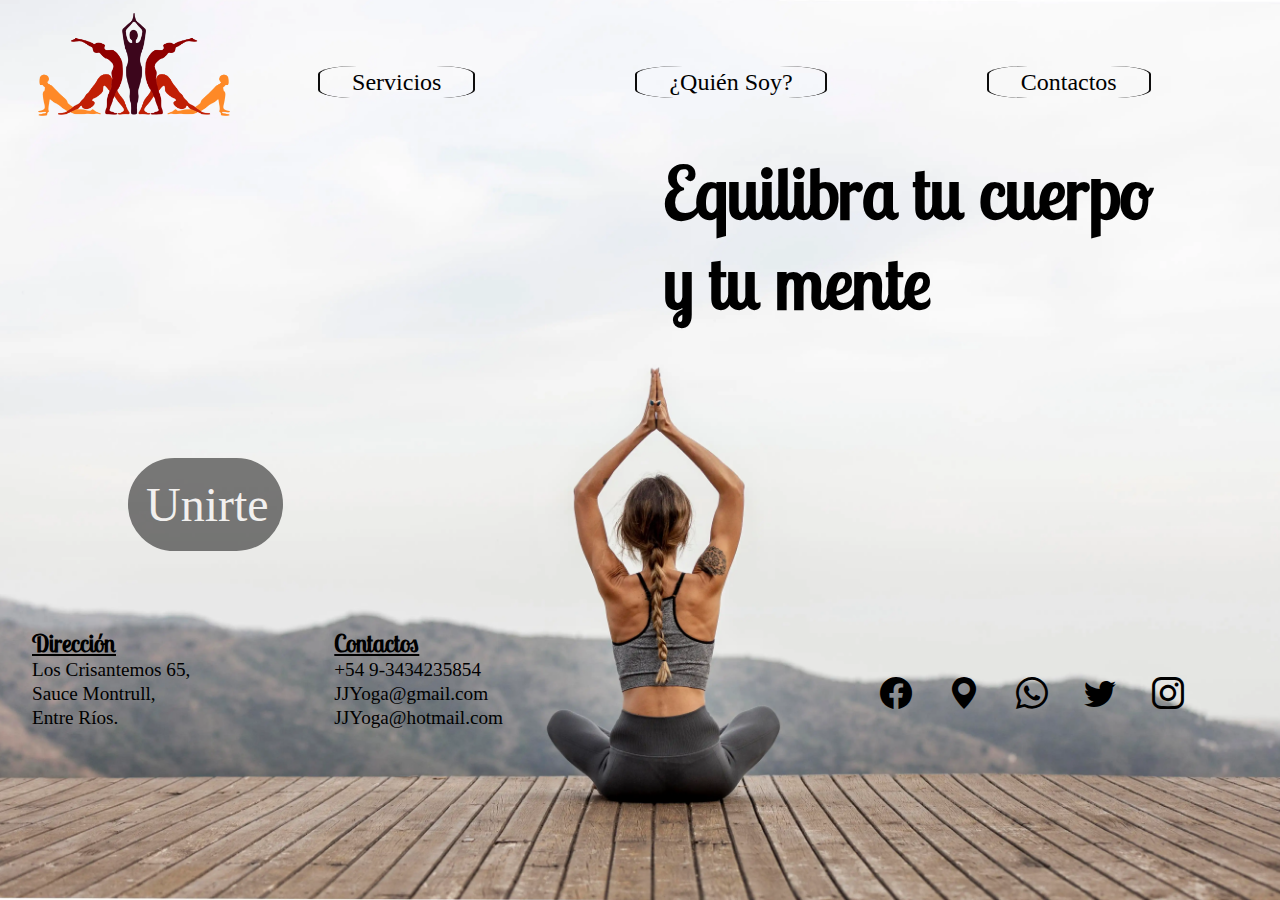
==== commit ca2ea8ed: "Se agregan responsive mobile,tablet,deskpot - se modifican SASS y version original -" ====
--- a/index.html
+++ b/index.html
@@ -4,6 +4,8 @@
     <meta charset="UTF-8" />
     <meta name="viewport" content="width=device-width, initial-scale=1.0" />
     <title>JJ YOGA</title>
+    <meta name="description" content="clases de yoga JJ por Jackie Jordan "> 
+    <meta name="keywords" content="servicios de yoga, clases de yoga, yoga tercera edad, adultos mayores, yoga embarazadas, yoga niños, flexibilidad, movilidad, mejorar el sueño, reducir estrés, mejora las nauseas, dolores de espalda, disminución de ansiedad, concentración, mejora de rendimiento, sauce montrull, parana, entre rios">
     <link
       rel="shortcut icon"
       href="./img/favpng_richard-hittlemans-introduction-to-yoga-vector-graphics-exercise-yoga-series.png"
--- a/scss/sitio.css
+++ b/scss/sitio.css
@@ -50,7 +50,7 @@
   color: black;
 }
 
-@media screen and (max-width: 480px) {
+@media screen and (max-width: 500px) {
   .fotInicio .div__padre {
     flex-direction: column;
     gap: 1rem;
@@ -79,6 +79,68 @@
   }
   .fotInicio .fot__icon i {
     font-size: 1.33rem;
+  }
+}
+@media screen and (max-width: 800px) and (min-width: 499px) {
+  .fotInicio .div__padre {
+    flex-direction: column;
+    gap: 1rem;
+    align-items: start;
+    justify-content: start;
+    margin-top: 5rem;
+    margin-left: 1rem;
+  }
+  .fotInicio .div__padre .hijo h1 {
+    font-size: 1.2rem;
+    letter-spacing: 0.05rem;
+  }
+  .fotInicio .div__padre .hijo p {
+    font-size: 1rem;
+    letter-spacing: 0.0002;
+    text-align: start;
+  }
+  .fotInicio .fot__icon {
+    display: flex;
+    flex-direction: column;
+    align-items: end;
+    justify-content: end;
+    margin: 0;
+    padding-top: 1rem;
+    gap: 0.5rem;
+  }
+  .fotInicio .fot__icon i {
+    font-size: 1.33rem;
+  }
+}
+@media screen and (max-width: 1156px) and (min-width: 801px) {
+  .fotInicio .div__padre {
+    flex-direction: column;
+    gap: 1rem;
+    align-items: start;
+    justify-content: start;
+    margin-top: 5rem;
+    margin-left: 1rem;
+  }
+  .fotInicio .div__padre .hijo h1 {
+    font-size: 1.5rem;
+    letter-spacing: 0.05rem;
+  }
+  .fotInicio .div__padre .hijo p {
+    font-size: 1.2rem;
+    letter-spacing: 0.0002rem;
+    text-align: start;
+  }
+  .fotInicio .fot__icon {
+    display: flex;
+    flex-direction: column;
+    align-items: end;
+    justify-content: end;
+    margin: 0;
+    padding-top: 1rem;
+    gap: 0.8rem;
+  }
+  .fotInicio .fot__icon i {
+    font-size: 1.5rem;
   }
 }
 #body__index {
@@ -108,7 +170,7 @@
   display: flex;
   list-style-type: none;
   width: 100%;
-  gap: 7rem;
+  gap: 5rem;
   flex-wrap: wrap;
   margin-top: 3%;
   margin-right: 25%;
@@ -122,7 +184,7 @@
   color: black;
   text-decoration: none;
   font-family: lusitanaregular;
-  font-size: 2rem;
+  font-size: 1.5rem;
   border-left: 0.15rem solid rgb(12, 12, 12);
   border-right: 0.125rem solid rgb(14, 13, 13);
   border-radius: 25%;
@@ -233,7 +295,7 @@
   display: flex;
   list-style-type: none;
   width: 100%;
-  gap: 10rem;
+  gap: 5rem;
   flex-wrap: wrap;
   padding-top: 0.41rem;
   padding-left: 0.23rem;
@@ -242,7 +304,7 @@
   color: black;
   text-decoration: none;
   font-family: lusitanaregular;
-  font-size: 2rem;
+  font-size: 1.5rem;
   border-left: 0.15rem solid rgb(12, 12, 12);
   border-right: 0.125rem solid rgb(14, 13, 13);
   border-radius: 25%;
@@ -351,7 +413,7 @@
   display: flex;
   list-style-type: none;
   width: 100%;
-  gap: 10rem;
+  gap: 5rem;
   flex-wrap: wrap;
   padding-top: 0.41rem;
   padding-left: 0.23rem;
@@ -360,7 +422,7 @@
   color: black;
   text-decoration: none;
   font-family: lusitanaregular;
-  font-size: 2rem;
+  font-size: 1.5rem;
   border-left: 0.15rem solid rgb(12, 12, 12);
   border-right: 0.125rem solid rgb(14, 13, 13);
   border-radius: 25%;
@@ -392,11 +454,11 @@
   width: 32vw;
   position: absolute;
   right: 68%;
-  top: 30%;
+  top: 13%;
 }
 body .mainQuien .divQuien p {
   font-family: lobsterregular;
-  font-size: 3.9rem;
+  font-size: 3rem;
   padding-right: 5%;
   margin-left: 35%;
   text-align: justify;
@@ -408,7 +470,7 @@
   position: absolute;
   left: 45%;
   padding: 5rem;
-  top: 67%;
+  margin-bottom: -75px;
   display: flex;
   gap: 10rem;
 }
@@ -420,6 +482,9 @@
 }
 body .mainQuien .imgDiv .img3Quien {
   width: 5vw;
+}
+body .fotQuien {
+  margin-top: 9rem;
 }
 
 #contactos {
@@ -464,7 +529,7 @@
 #contactos .contacto__header .contacto__div__header nav .contacto__ul {
   list-style-type: none;
   display: flex;
-  gap: 10rem;
+  gap: 5rem;
   flex-wrap: wrap;
   padding-top: 0.45rem;
   padding-left: 0.23rem;
@@ -473,7 +538,7 @@
   color: black;
   text-decoration: none;
   font-family: lusitanaregular;
-  font-size: 2rem;
+  font-size: 1.5rem;
   border-left: 0.15rem solid rgb(12, 12, 12);
   border-right: 0.125rem solid rgb(14, 13, 13);
   border-radius: 25%;
@@ -487,21 +552,21 @@
   background: rgba(60, 6, 28, 0.3882352941);
   cursor: pointer;
 }
-#contactos main .contacto__titulo {
+#contactos .contacto__main .contacto__titulo {
   font-family: lobsterregular;
   font-weight: 700;
   font-size: 3rem;
   margin-top: -1rem;
   text-align: center;
 }
-#contactos main .contacto__div {
+#contactos .contacto__main .contacto__div {
   display: flex;
   align-items: center;
   justify-content: center;
   flex-direction: column;
   margin-right: 1.5rem;
 }
-#contactos main .contacto__div .contacto__form {
+#contactos .contacto__main .contacto__div .contacto__form {
   background-color: rgba(250, 210, 224, 0.2274509804);
   padding-inline: 4rem;
   padding-block: 7rem 7rem;
@@ -513,7 +578,7 @@
   display: grid;
   justify-content: center;
   align-items: center;
-  width: 100%;
+  width: 50%;
   gap: 1rem;
   margin-top: -1rem;
   grid-template-columns: 0.5fr 0.5fr 0.5fr;
@@ -521,47 +586,47 @@
   grid-template-areas: "nombre email email" "fecha hora servicio" "mensajes mensajes mensajes" "botones botones botones2";
   width: 50rem;
 }
-#contactos main .contacto__div .contacto__form .nombre {
+#contactos .contacto__main .contacto__div .contacto__form .nombre {
   grid-area: nombre;
 }
-#contactos main .contacto__div .contacto__form .email {
+#contactos .contacto__main .contacto__div .contacto__form .email {
   grid-area: email;
 }
-#contactos main .contacto__div .contacto__form .servicio {
+#contactos .contacto__main .contacto__div .contacto__form .servicio {
   grid-area: servicio;
 }
-#contactos main .contacto__div .contacto__form .fecha {
+#contactos .contacto__main .contacto__div .contacto__form .fecha {
   grid-area: fecha;
 }
-#contactos main .contacto__div .contacto__form .fecha:hover {
+#contactos .contacto__main .contacto__div .contacto__form .fecha:hover {
   cursor: pointer;
 }
-#contactos main .contacto__div .contacto__form .hora {
+#contactos .contacto__main .contacto__div .contacto__form .hora {
   grid-area: hora;
 }
-#contactos main .contacto__div .contacto__form .hora:hover {
+#contactos .contacto__main .contacto__div .contacto__form .hora:hover {
   cursor: pointer;
 }
-#contactos main .contacto__div .contacto__form .mensaje {
+#contactos .contacto__main .contacto__div .contacto__form .mensaje {
   grid-area: mensajes;
 }
-#contactos main .contacto__div .contacto__form .botones {
+#contactos .contacto__main .contacto__div .contacto__form .botones {
   grid-area: botones;
 }
-#contactos main .contacto__div .contacto__form .botones:hover {
+#contactos .contacto__main .contacto__div .contacto__form .botones:hover {
   background-color: rgb(113, 212, 113);
   cursor: pointer;
   opacity: 100%;
 }
-#contactos main .contacto__div .contacto__form .botones2 {
+#contactos .contacto__main .contacto__div .contacto__form .botones2 {
   grid-area: botones2;
 }
-#contactos main .contacto__div .contacto__form .botones2:hover {
+#contactos .contacto__main .contacto__div .contacto__form .botones2:hover {
   background-color: rgb(192, 72, 72);
   cursor: pointer;
   opacity: 100%;
 }
-#contactos main .contacto__div .contacto__form input {
+#contactos .contacto__main .contacto__div .contacto__form input {
   padding-block: 1rem;
   font-family: lusitanaregular;
   color: black;
@@ -570,10 +635,10 @@
   opacity: 50%;
   border-color: #000000;
 }
-#contactos main .contacto__div .contacto__form input:hover {
+#contactos .contacto__main .contacto__div .contacto__form input:hover {
   opacity: 100%;
 }
-#contactos main .contacto__div .contacto__form select {
+#contactos .contacto__main .contacto__div .contacto__form select {
   padding: 1rem;
   font-family: lusitanaregular;
   color: black;
@@ -581,12 +646,12 @@
   font-size: 1rem;
   opacity: 50%;
 }
-#contactos main .contacto__div .contacto__form select:hover {
+#contactos .contacto__main .contacto__div .contacto__form select:hover {
   cursor: pointer;
   opacity: 100%;
   background-color: white;
 }
-#contactos main .contacto__div .contacto__form textarea {
+#contactos .contacto__main .contacto__div .contacto__form textarea {
   padding-block: 1rem;
   font-family: lusitanaregular;
   color: black;
@@ -594,15 +659,15 @@
   font-size: 1rem;
   opacity: 50%;
 }
-#contactos main .contacto__div .contacto__form textarea:hover {
+#contactos .contacto__main .contacto__div .contacto__form textarea:hover {
   opacity: 100%;
 }
-#contactos main .contacto__div .contacto__form .botones {
+#contactos .contacto__main .contacto__div .contacto__form .botones {
   text-transform: uppercase;
   transition: 0.3s;
   border-color: black;
 }
-#contactos main .contacto__div .contacto__form .botones2 {
+#contactos .contacto__main .contacto__div .contacto__form .botones2 {
   text-transform: uppercase;
   transition: 0.3s;
   border-color: black;
@@ -610,7 +675,7 @@
 
 .header__uni {
   padding-top: 1.183rem;
-  padding-left: 29.6rem;
+  padding-left: 17rem;
   background-color: rgba(250, 210, 224, 0.2274509804);
 }
 .header__uni .div__uni {
@@ -624,7 +689,7 @@
   display: flex;
   list-style-type: none;
   width: 100%;
-  gap: 10rem;
+  gap: 5rem;
   flex-wrap: wrap;
   padding-top: 0.41rem;
   padding-left: 0.23rem;
@@ -633,7 +698,7 @@
   color: black;
   text-decoration: none;
   font-family: lusitanaregular;
-  font-size: 2rem;
+  font-size: 1.5rem;
   border-left: 0.15rem solid rgb(12, 12, 12);
   border-right: 0.125rem solid rgb(14, 13, 13);
   border-radius: 25%;
@@ -818,9 +883,9 @@
   font-size: 2rem;
 }
 
-@media screen and (max-width: 480px) {
+@media screen and (max-width: 1156px) and (min-width: 801px) {
   #body__index {
-    width: 105%;
+    width: 100%;
   }
   #body__index .headerInicio {
     display: flex;
@@ -832,8 +897,7 @@
     justify-content: center;
   }
   #body__index .headerInicio .inicioDiv .img2 {
-    width: 50%;
-    margin-inline: 0;
+    width: 25%;
   }
   #body__index .headerInicio .inicioDiv .navInicio {
     margin-inline: 0;
@@ -847,13 +911,13 @@
     align-items: center;
     justify-content: center;
     margin-inline: 0;
-    gap: 1rem;
+    gap: 5rem;
   }
   #body__index .headerInicio .inicioDiv .navInicio .inicio .barra {
     padding-inline: inherit;
   }
   #body__index .headerInicio .inicioDiv .navInicio .inicio .barra .menu {
-    font-size: 1.2rem;
+    font-size: 1.5rem;
     color: black;
     display: block ruby;
     padding-inline: 0.25rem;
@@ -866,6 +930,533 @@
     cursor: pointer;
     color: black;
   }
+  #body__index main {
+    display: flex;
+    flex-direction: column;
+    gap: 3rem;
+    position: inherit;
+  }
+  #body__index main .divTitulo {
+    width: 100%;
+    position: inherit;
+    left: 17%;
+    top: 12%;
+  }
+  #body__index main .divTitulo .tituloIndex {
+    font-size: 3rem;
+    display: flex;
+    text-align: center;
+  }
+  #body__index main div {
+    margin-top: 5rem;
+  }
+  #body__index main div .btn__ini {
+    padding-block: 0.25em 0.25em;
+    margin-top: 0;
+    position: inherit;
+  }
+  #body__index .fotInicio {
+    margin-top: 5rem;
+  }
+  #body__index .fotInicio .div__padre {
+    margin-top: 0;
+    margin-left: 2rem;
+    gap: 1rem;
+  }
+  #body__index .fotInicio .fot__icon {
+    margin-top: 0;
+    margin-right: 5rem;
+    letter-spacing: 0.5rem;
+  }
+  .header__uni {
+    padding-inline: 0;
+    padding-top: 3%;
+    margin: 0;
+  }
+  .header__uni .div__uni {
+    flex-direction: column;
+    justify-content: center;
+    align-items: flex-start;
+    gap: 1rem;
+  }
+  .header__uni .div__uni .nav__uni {
+    width: 100%;
+    text-align: center;
+    padding-block: 0.5rem;
+  }
+  .header__uni .div__uni .nav__uni .ul__nav__uni {
+    flex-wrap: wrap;
+    gap: 1.8rem;
+    align-items: center;
+    justify-content: center;
+  }
+  .header__uni .div__uni .nav__uni .ul__nav__uni li .uni__a {
+    font-size: 1.5rem;
+    color: black;
+    display: block ruby;
+    padding-inline: 0.25rem;
+    border-left: 0.15rem solid black(252, 252, 252);
+    border-right: 0.125rem solid black(253, 251, 251);
+    margin-bottom: 3%;
+  }
+  .header__uni .div__uni .nav__uni .ul__nav__uni li .uni__a:hover {
+    background: rgba(60, 6, 28, 0.3882352941);
+    cursor: pointer;
+    color: black;
+  }
+  main .divUnirte .divCon {
+    flex-wrap: nowrap;
+  }
+  main .divUnirte .divCon .columna1 {
+    display: table;
+  }
+  main .divUnirte .divCon .columna1 .btn__ter {
+    margin-top: 2rem;
+  }
+  main .divUnirte .divCon .columna1 .btn__ter:hover {
+    font-size: 1.3rem;
+  }
+  main .divUnirte .divCon .columna1 .ul__uni {
+    margin-inline: 0;
+    margin-block: 2rem 1rem;
+  }
+  main .divUnirte .divCon .columna1 .ul__uni li {
+    font-size: 1rem;
+    margin: 0;
+  }
+  main .divUnirte .divCon .columna2 {
+    background-position: -219px;
+    display: table;
+  }
+  main .divUnirte .divCon .columna2 .btn__emb {
+    margin-top: 2rem;
+  }
+  main .divUnirte .divCon .columna2 .btn__emb:hover {
+    font-size: 1.3rem;
+  }
+  main .divUnirte .divCon .columna2 .ul__uni {
+    margin-inline: 0;
+    margin-block: 2rem 1rem;
+  }
+  main .divUnirte .divCon .columna2 .ul__uni li {
+    font-size: 1rem;
+    margin: 0;
+  }
+  main .divUnirte .divCon .columna3 {
+    display: table;
+  }
+  main .divUnirte .divCon .columna3 .btn__nin {
+    margin-top: 2rem;
+  }
+  main .divUnirte .divCon .columna3 .btn__nin:hover {
+    font-size: 1.3rem;
+  }
+  main .divUnirte .divCon .columna3 .ul__uni {
+    margin-inline: 0;
+    margin-block: 2rem 1rem;
+  }
+  main .divUnirte .divCon .columna3 .ul__uni li {
+    font-size: 1rem;
+    margin: 0;
+  }
+  .footer__uni {
+    border-top-style: double;
+    border-top-width: 0.2rem;
+    margin-top: 0.1rem;
+  }
+  .footer__uni .div__padre {
+    flex-direction: column;
+    gap: 1rem;
+    align-items: flex-start;
+    justify-content: flex-start;
+    margin-top: 2rem;
+    margin-left: 1rem;
+  }
+  .footer__uni .div__padre .hijo h1 {
+    font-size: 1.2rem;
+    letter-spacing: 0.05rem;
+  }
+  .footer__uni .div__padre .hijo p {
+    font-size: 1rem;
+    letter-spacing: 0.0002;
+    text-align: start;
+  }
+  .footer__uni .fot__icon {
+    display: flex;
+    flex-direction: column;
+    align-items: flex-end;
+    justify-content: flex-end;
+    margin-top: 2rem;
+    margin-inline: 0;
+    padding-top: 1rem;
+    gap: 0.5rem;
+  }
+  .footer__uni .fot__icon i {
+    font-size: 1.33rem;
+  }
+  body .headerQuien {
+    padding-inline: 0;
+    padding-top: 3%;
+  }
+  body .headerQuien .quienDiv {
+    flex-direction: column;
+    justify-content: center;
+    align-items: start;
+    gap: 1rem;
+    min-height: 10vh;
+  }
+  body .headerQuien .quienDiv .btn3 {
+    background-color: white;
+    opacity: 85%;
+    margin-left: 1rem;
+    position: fixed;
+    z-index: 20;
+    top: 72px;
+  }
+  body .headerQuien .quienDiv .navQuien {
+    width: 100%;
+    text-align: center;
+    padding-block: 0.5rem;
+  }
+  body .headerQuien .quienDiv .navQuien .ulQuien {
+    flex-wrap: wrap;
+    gap: 1.8rem;
+    align-items: center;
+    justify-content: center;
+    margin-bottom: 2rem;
+  }
+  body .headerQuien .quienDiv .navQuien .ulQuien li .aQuien {
+    font-size: 1.5rem;
+    color: black;
+    display: block ruby;
+    padding-inline: 0.25rem;
+    border-left: 0.15rem solid black(252, 252, 252);
+    border-right: 0.125rem solid black(253, 251, 251);
+    margin-bottom: 3%;
+  }
+  body .headerQuien .quienDiv .navQuien .ulQuien li .aQuien:hover {
+    background: rgba(60, 6, 28, 0.3882352941);
+    cursor: pointer;
+    color: black;
+  }
+  body .mainQuien {
+    padding-top: 4%;
+  }
+  body .mainQuien .divQuien {
+    flex-direction: column;
+    align-items: center;
+    justify-content: center;
+  }
+  body .mainQuien .divQuien .imgJackie {
+    width: 50vw;
+    position: inherit;
+    padding-inline: 0;
+  }
+  body .mainQuien .divQuien p {
+    font-size: 2rem;
+    margin-inline: 2rem;
+    padding-inline: 0;
+    padding-block: 1rem 2rem;
+    text-align: left;
+    width: 50%;
+  }
+  body .mainQuien .imgDiv {
+    display: flex;
+    justify-content: center;
+    align-items: center;
+    gap: 6rem;
+    position: absolute;
+    top: 96%;
+    left: 0;
+    padding-inline: 2rem;
+    background-color: white;
+    padding: 0;
+  }
+  body .mainQuien .imgDiv .imgQuien {
+    width: 11%;
+    margin-top: 1rem;
+  }
+  body .mainQuien .imgDiv .img2Quien {
+    width: 15%;
+  }
+  body .fotQuien {
+    border-top-style: double;
+    border-top-width: 0.2rem;
+    margin-top: 14rem;
+  }
+  body .fotQuien .div__padre {
+    margin-block: 1.5rem;
+    margin-left: 1.5rem;
+  }
+  body .fotQuien .fot__icon {
+    margin-block: 0;
+  }
+  #body__servicio {
+    background-size: contain;
+    background-position-y: 59px;
+    background-repeat: repeat-y;
+    background-position-x: -56px;
+  }
+  #body__servicio .headerServicio {
+    padding-inline: 0;
+    padding-top: 3%;
+  }
+  #body__servicio .headerServicio .servicioDiv {
+    flex-direction: column;
+    justify-content: center;
+    align-items: flex-start;
+    gap: 1rem;
+    min-height: 10vh;
+  }
+  #body__servicio .headerServicio .servicioDiv .btn2 {
+    background-color: white;
+    opacity: 85%;
+    margin-left: 3rem;
+    position: fixed;
+    z-index: 20;
+    top: 78px;
+  }
+  #body__servicio .headerServicio .servicioDiv .navServicio {
+    width: 100%;
+    text-align: center;
+    padding-block: 0.5rem;
+  }
+  #body__servicio .headerServicio .servicioDiv .navServicio .servicioUl {
+    flex-wrap: wrap;
+    gap: 3rem;
+    align-items: center;
+    justify-content: center;
+    margin-bottom: 2rem;
+  }
+  #body__servicio .headerServicio .servicioDiv .navServicio .servicioUl li .aServicio {
+    font-size: 1.5rem;
+    color: black;
+    display: block ruby;
+    padding-inline: 0.25rem;
+    border-left: 0.15rem solid black(252, 252, 252);
+    border-right: 0.125rem solid black(253, 251, 251);
+    margin-bottom: 3%;
+  }
+  #body__servicio .headerServicio .servicioDiv .navServicio .servicioUl li .aServicio:hover {
+    background: rgba(60, 6, 28, 0.3882352941);
+    cursor: pointer;
+    color: black;
+  }
+  #body__servicio .mainServicio {
+    flex-direction: column;
+    margin-bottom: 2rem;
+  }
+  #body__servicio .mainServicio .terceraEdad .serviciosTitulo {
+    margin-top: 2rem;
+    color: black;
+    -webkit-text-stroke: 0.04rem #ffffff;
+    background-color: rgba(250, 210, 224, 0.568627451);
+    transition: 0.3s;
+  }
+  #body__servicio .mainServicio .terceraEdad .serviciosTitulo:hover {
+    background-color: #fad2e0;
+    cursor: auto;
+    color: black;
+    -webkit-text-stroke: 0.06rem rgba(250, 210, 224, 0.568627451);
+  }
+  #body__servicio .mainServicio .terceraEdad .imgTer {
+    width: 21.875rem;
+  }
+  #body__servicio .mainServicio .terceraEdad .edad {
+    width: 21.875rem;
+    text-align: initial;
+    font-size: 1.15rem;
+  }
+  #body__servicio .mainServicio .terceraEdad .edad:hover {
+    transform: scale(1.1);
+    cursor: auto;
+  }
+  #body__servicio .mainServicio .embarazadas h1 {
+    margin-top: 2rem;
+    color: black;
+    -webkit-text-stroke: 0.04rem white;
+    background-color: rgba(250, 210, 224, 0.568627451);
+    transition: 0.3s;
+  }
+  #body__servicio .mainServicio .embarazadas h1:hover {
+    background-color: #fad2e0;
+    cursor: auto;
+    color: black;
+    -webkit-text-stroke: 0.06rem rgba(250, 210, 224, 0.568627451);
+  }
+  #body__servicio .mainServicio .embarazadas .emb {
+    text-align: initial;
+    font-size: 1.15rem;
+  }
+  #body__servicio .mainServicio .embarazadas .emb:hover {
+    transform: scale(1.1);
+    cursor: auto;
+  }
+  #body__servicio .mainServicio .niños h1 {
+    margin-top: 2rem;
+    color: black;
+    -webkit-text-stroke: 0.06rem white;
+    background-color: rgba(250, 210, 224, 0.568627451);
+    transition: 0.3s;
+  }
+  #body__servicio .mainServicio .niños h1:hover {
+    background-color: #fad2e0;
+    cursor: auto;
+    color: black;
+    -webkit-text-stroke: 0.06rem rgba(250, 210, 224, 0.568627451);
+  }
+  #body__servicio .mainServicio .niños .nin {
+    text-align: initial;
+    font-size: 1.15rem;
+  }
+  #body__servicio .mainServicio .niños .nin:hover {
+    transform: scale(1.1);
+    cursor: auto;
+  }
+  #body__servicio .fotServicio {
+    border-top-style: double;
+    border-top-width: 0.2rem;
+  }
+  #body__servicio .fotServicio .div__padre {
+    margin-block: 1.5rem;
+    margin-left: 1.5rem;
+  }
+  #body__servicio .fotServicio .fot__icon {
+    margin-block: 0;
+  }
+  #contactos .contacto__header {
+    padding-block: 3% 1%;
+    padding-inline: 0;
+  }
+  #contactos .contacto__header .contacto__div__header {
+    flex-direction: column;
+    justify-content: center;
+    align-items: flex-start;
+    gap: 1.8rem;
+  }
+  #contactos .contacto__header .contacto__div__header .btn4 {
+    background-color: white;
+    opacity: 85%;
+    margin-left: 1rem;
+    position: fixed;
+    z-index: 20;
+    top: 72px;
+  }
+  #contactos .contacto__header .contacto__div__header .contacto__nav {
+    width: 100%;
+    text-align: center;
+    padding-block: 0.5rem;
+  }
+  #contactos .contacto__header .contacto__div__header .contacto__nav .contacto__ul {
+    flex-wrap: wrap;
+    gap: 1.8rem;
+    align-items: center;
+    justify-content: center;
+  }
+  #contactos .contacto__header .contacto__div__header .contacto__nav .contacto__ul li .contacto__a {
+    font-size: 1.5rem;
+    color: black;
+    display: block ruby;
+    padding-inline: 0.25rem;
+    border-left: 0.15rem solid black 252, 252, 252;
+    border-right: 0.125rem solid black 253, 251, 251;
+    margin-bottom: 3%;
+  }
+  #contactos .contacto__header .contacto__div__header .contacto__nav .contacto__ul li .contacto__a:hover {
+    background: rgba(60, 6, 28, 0.3882352941);
+    cursor: pointer;
+    color: black;
+  }
+  #contactos .contacto__main .contacto__titulo {
+    font-size: 2rem;
+    margin-block: 0 1rem;
+  }
+  #contactos .contacto__main .contacto__titulo h1 {
+    font-size: 3rem;
+    text-align: center;
+    margin-top: 2rem;
+  }
+  #contactos .contacto__main .contacto__div {
+    margin-inline: 3rem;
+  }
+  #contactos .contacto__main .contacto__div .contacto__form {
+    background-color: rgba(250, 210, 224, 0.2274509804);
+    padding-inline: 4rem;
+    padding-block: 7rem 7rem;
+    border-color: #000000;
+    border-width: 0.5rem;
+    border-style: dashed solid;
+    text-align: start;
+    display: grid;
+    justify-content: center;
+    align-items: center;
+    gap: 1rem;
+    margin-top: -1rem;
+    grid-template-columns: 0.5fr 0.5fr 0.5fr;
+    grid-template-rows: 2fr 2fr 2fr 2fr;
+    grid-template-areas: "nombre email email" "fecha hora servicio" "mensajes mensajes mensajes" "botones botones botones2";
+    width: 45rem;
+  }
+  #contactos .footer__contactos {
+    border-top-style: double;
+    border-top-width: 0.2rem;
+  }
+  #contactos .footer__contactos .div__padre {
+    margin-block: 1.5rem;
+    margin-left: 1.5rem;
+  }
+  #contactos .footer__contactos .fot__icon {
+    margin-block: 0;
+  }
+}
+@media screen and (max-width: 499px) {
+  #body__index {
+    width: 100%;
+  }
+  #body__index .headerInicio {
+    display: flex;
+    align-items: center;
+    justify-content: center;
+  }
+  #body__index .headerInicio .inicioDiv {
+    align-items: center;
+    justify-content: center;
+  }
+  #body__index .headerInicio .inicioDiv .img2 {
+    width: 50%;
+    margin-inline: 0;
+  }
+  #body__index .headerInicio .inicioDiv .navInicio {
+    margin-inline: 0;
+    padding-right: 1rem;
+    padding-bottom: 0.5rem;
+  }
+  #body__index .headerInicio .inicioDiv .navInicio .inicio {
+    max-width: 100%;
+    display: flex;
+    align-content: center;
+    align-items: center;
+    justify-content: center;
+    margin-inline: 0;
+    gap: 1rem;
+  }
+  #body__index .headerInicio .inicioDiv .navInicio .inicio .barra {
+    padding-inline: inherit;
+  }
+  #body__index .headerInicio .inicioDiv .navInicio .inicio .barra .menu {
+    font-size: 1.2rem;
+    color: black;
+    display: block ruby;
+    padding-inline: 0.25rem;
+    border-left: 0.15rem solid black(252, 252, 252);
+    border-right: 0.125rem solid black(253, 251, 251);
+    margin-bottom: 3%;
+  }
+  #body__index .headerInicio .inicioDiv .navInicio .inicio .barra .menu:hover {
+    background: rgba(60, 6, 28, 0.3882352941);
+    cursor: pointer;
+    color: black;
+  }
   #body__index .divTitulo {
     width: 75%;
     position: absolute;
@@ -878,12 +1469,12 @@
     text-align: center;
   }
   #body__index .btn__ini {
-    margin-top: 10rem;
-    margin-left: 8rem;
+    margin-top: 8rem;
+    margin-left: -2rem;
     padding-block: 0.25em 0.25em;
   }
   #body__index .fotInicio {
-    margin-top: 13rem;
+    margin-top: 15rem;
   }
   #body__index .fotInicio .div__padre {
     margin-top: 0;
@@ -929,19 +1520,20 @@
     cursor: pointer;
     color: black;
   }
-  .divUnirte .divCon {
+  main .divUnirte .divCon {
     display: flex;
     flex-direction: column;
   }
-  .divUnirte .divCon .columna1 {
+  main .divUnirte .divCon .columna1 {
+    display: table;
     width: 100vw;
     height: 33vh;
     background-position-y: -101px;
     border-block: none;
   }
-  .divUnirte .divCon .columna1 .ul__uni {
+  main .divUnirte .divCon .columna1 .ul__uni {
     height: auto;
-    margin-top: 1rem;
+    margin-top: 2rem;
     margin-right: 15rem;
     padding-right: 1rem;
     line-height: 1rem;
@@ -950,27 +1542,27 @@
     display: inline-block;
     overflow: scroll;
   }
-  .divUnirte .divCon .columna1 .ul__uni li {
+  main .divUnirte .divCon .columna1 .ul__uni li {
     font-size: 1rem;
     padding-block: 1rem 1rem;
   }
-  .divUnirte .divCon .columna1 .btn__ter {
-    position: absolute;
-    top: 16%;
-    left: 65%;
-  }
-  .divUnirte .divCon .columna1 .btn__ter:hover {
+  main .divUnirte .divCon .columna1 .btn__ter {
+    margin-top: -8rem;
+    margin-left: 20rem;
+  }
+  main .divUnirte .divCon .columna1 .btn__ter:hover {
     font-size: 1rem;
   }
-  .divUnirte .divCon .columna2 {
+  main .divUnirte .divCon .columna2 {
+    display: table;
     width: 100vw;
     height: 33vh;
     background-position-y: -185px;
     border: 0.15rem solid black;
   }
-  .divUnirte .divCon .columna2 .ul__uni {
+  main .divUnirte .divCon .columna2 .ul__uni {
     height: auto;
-    margin-top: 1rem;
+    margin-top: 2rem;
     margin-right: 15rem;
     margin-left: 0;
     padding-right: 1rem;
@@ -980,29 +1572,29 @@
     display: inline-block;
     overflow: scroll;
   }
-  .divUnirte .divCon .columna2 .ul__uni li {
+  main .divUnirte .divCon .columna2 .ul__uni li {
     font-size: 1rem;
     padding-block: 1rem 1rem;
   }
-  .divUnirte .divCon .columna2 .btn__emb {
-    position: absolute;
-    left: 65%;
-    top: 40%;
-    margin-top: 49%;
-  }
-  .divUnirte .divCon .columna2 .btn__emb:hover {
+  main .divUnirte .divCon .columna2 .btn__emb {
+    margin-top: -27%;
+    margin-left: 20rem;
+  }
+  main .divUnirte .divCon .columna2 .btn__emb:hover {
     font-size: 1rem;
   }
-  .divUnirte .divCon .columna3 {
+  main .divUnirte .divCon .columna3 {
+    display: table;
     width: 100vw;
     height: 33vh;
     border-bottom: 0.15rem solid black;
     border-top: none;
-  }
-  .divUnirte .divCon .columna3 .ul__uni {
+    background-position-x: 104px;
+  }
+  main .divUnirte .divCon .columna3 .ul__uni {
     height: auto;
-    margin-top: 1rem;
-    margin-right: 15rem;
+    margin-top: 2rem;
+    margin-inline: 0 15rem;
     padding-right: 1rem;
     line-height: 1rem;
     white-space: initial;
@@ -1010,17 +1602,21 @@
     display: inline-block;
     overflow: scroll;
   }
-  .divUnirte .divCon .columna3 .ul__uni li {
+  main .divUnirte .divCon .columna3 .ul__uni li {
     font-size: 1rem;
     padding-block: 1rem 1rem;
   }
-  .divUnirte .divCon .columna3 .btn__nin {
-    position: absolute;
-    left: 65%;
-    top: 83%;
-  }
-  .divUnirte .divCon .columna3 .btn__nin:hover {
+  main .divUnirte .divCon .columna3 .btn__nin {
+    margin-left: 20rem;
+    margin-top: -120px;
+  }
+  main .divUnirte .divCon .columna3 .btn__nin:hover {
     font-size: 1rem;
+  }
+  .footer__uni {
+    border-top-style: double;
+    border-top-width: 0.2rem;
+    margin-top: 0.1rem;
   }
   .footer__uni .div__padre {
     flex-direction: column;
@@ -1230,6 +1826,9 @@
     cursor: pointer;
     color: black;
   }
+  body .mainQuien {
+    padding-top: 6%;
+  }
   body .mainQuien .divQuien {
     flex-direction: column;
     align-items: center;
@@ -1328,7 +1927,524 @@
   #contactos .contacto__main .contacto__titulo h1 {
     font-size: 2rem;
     text-align: end;
-    margin-right: 4rem;
+    margin-top: 2rem;
+    margin-right: 3rem;
+  }
+  #contactos .contacto__main .contacto__div {
+    margin-inline: 3rem;
+  }
+  #contactos .contacto__main .contacto__div .contacto__form {
+    border-color: #000000;
+    border-width: 0.2rem;
+    border-style: dashed solid;
+    width: auto;
+    padding: 1rem;
+    grid-template-columns: 0.5fr 0.5fr 0.5fr;
+    grid-template-rows: 1fr 1fr 1fr 1fr 1fr;
+    grid-template-areas: "nombre nombre nombre" "email email email" "fecha hora hora" "servicio servicio servicio" "mensajes mensajes mensajes" "botones botones botones2";
+  }
+  #contactos .footer__contactos {
+    border-top-style: double;
+    border-top-width: 0.2rem;
+  }
+  #contactos .footer__contactos .div__padre {
+    margin-block: 1.5rem;
+    margin-left: 1.5rem;
+  }
+  #contactos .footer__contactos .fot__icon {
+    margin-block: 0;
+  }
+}
+@media screen and (max-width: 800px) and (min-width: 499px) {
+  #body__index {
+    width: 100%;
+  }
+  #body__index .headerInicio {
+    display: flex;
+    align-items: center;
+    justify-content: center;
+  }
+  #body__index .headerInicio .inicioDiv {
+    align-items: center;
+    justify-content: center;
+  }
+  #body__index .headerInicio .inicioDiv .img2 {
+    width: 25%;
+  }
+  #body__index .headerInicio .inicioDiv .navInicio {
+    margin-inline: 0;
+    padding-right: 1rem;
+    padding-bottom: 0.5rem;
+  }
+  #body__index .headerInicio .inicioDiv .navInicio .inicio {
+    max-width: 100%;
+    display: flex;
+    align-content: center;
+    align-items: center;
+    justify-content: center;
+    margin-inline: 0;
+    gap: 1rem;
+  }
+  #body__index .headerInicio .inicioDiv .navInicio .inicio .barra {
+    padding-inline: inherit;
+  }
+  #body__index .headerInicio .inicioDiv .navInicio .inicio .barra .menu {
+    font-size: 1.2rem;
+    color: black;
+    display: block ruby;
+    padding-inline: 0.25rem;
+    border-left: 0.15rem solid black(252, 252, 252);
+    border-right: 0.125rem solid black(253, 251, 251);
+    margin-bottom: 3%;
+  }
+  #body__index .headerInicio .inicioDiv .navInicio .inicio .barra .menu:hover {
+    background: rgba(60, 6, 28, 0.3882352941);
+    cursor: pointer;
+    color: black;
+  }
+  #body__index main {
+    display: flex;
+    flex-direction: column;
+    gap: 3rem;
+    position: inherit;
+  }
+  #body__index main .divTitulo {
+    width: 100%;
+    position: inherit;
+    left: 17%;
+    top: 12%;
+  }
+  #body__index main .divTitulo .tituloIndex {
+    font-size: 3rem;
+    display: flex;
+    text-align: center;
+  }
+  #body__index main div {
+    margin-top: 5rem;
+  }
+  #body__index main div .btn__ini {
+    padding-block: 0.25em 0.25em;
+    margin-top: 0;
+    position: inherit;
+  }
+  #body__index .fotInicio {
+    margin-top: 5rem;
+  }
+  #body__index .fotInicio .div__padre {
+    margin-top: 0;
+    margin-left: 2rem;
+    gap: 1rem;
+  }
+  #body__index .fotInicio .fot__icon {
+    margin-top: 0;
+    margin-right: 5rem;
+    letter-spacing: 0.5rem;
+  }
+  .header__uni {
+    padding-inline: 0;
+    padding-top: 3%;
+    margin: 0;
+  }
+  .header__uni .div__uni {
+    flex-direction: column;
+    justify-content: center;
+    align-items: flex-start;
+    gap: 1rem;
+  }
+  .header__uni .div__uni .nav__uni {
+    width: 100%;
+    text-align: center;
+    padding-block: 0.5rem;
+  }
+  .header__uni .div__uni .nav__uni .ul__nav__uni {
+    flex-wrap: wrap;
+    gap: 1.8rem;
+    align-items: center;
+    justify-content: center;
+  }
+  .header__uni .div__uni .nav__uni .ul__nav__uni li .uni__a {
+    font-size: 1.5rem;
+    color: black;
+    display: block ruby;
+    padding-inline: 0.25rem;
+    border-left: 0.15rem solid black(252, 252, 252);
+    border-right: 0.125rem solid black(253, 251, 251);
+    margin-bottom: 3%;
+  }
+  .header__uni .div__uni .nav__uni .ul__nav__uni li .uni__a:hover {
+    background: rgba(60, 6, 28, 0.3882352941);
+    cursor: pointer;
+    color: black;
+  }
+  main .divUnirte .divCon {
+    flex-wrap: nowrap;
+  }
+  main .divUnirte .divCon .columna1 {
+    display: table;
+  }
+  main .divUnirte .divCon .columna1 .btn__ter {
+    margin-top: 2rem;
+  }
+  main .divUnirte .divCon .columna1 .btn__ter:hover {
+    font-size: 1.3rem;
+  }
+  main .divUnirte .divCon .columna1 .ul__uni {
+    margin-inline: 0;
+    margin-block: 2rem 1rem;
+  }
+  main .divUnirte .divCon .columna1 .ul__uni li {
+    font-size: 1rem;
+    margin: 0;
+  }
+  main .divUnirte .divCon .columna2 {
+    display: table;
+    background-position: -304px;
+  }
+  main .divUnirte .divCon .columna2 .btn__emb {
+    margin-top: 2rem;
+  }
+  main .divUnirte .divCon .columna2 .btn__emb:hover {
+    font-size: 1.3rem;
+  }
+  main .divUnirte .divCon .columna2 .ul__uni {
+    margin-inline: 0;
+    margin-block: 2rem 1rem;
+  }
+  main .divUnirte .divCon .columna2 .ul__uni li {
+    font-size: 1rem;
+    margin: 0;
+  }
+  main .divUnirte .divCon .columna3 {
+    display: table;
+  }
+  main .divUnirte .divCon .columna3 .btn__nin {
+    margin-top: 2rem;
+  }
+  main .divUnirte .divCon .columna3 .btn__nin:hover {
+    font-size: 1.3rem;
+  }
+  main .divUnirte .divCon .columna3 .ul__uni {
+    margin-inline: 0;
+    margin-block: 2rem 1rem;
+  }
+  main .divUnirte .divCon .columna3 .ul__uni li {
+    font-size: 1rem;
+    margin: 0;
+  }
+  .footer__uni {
+    border-top-style: double;
+    border-top-width: 0.2rem;
+    margin-top: 0.1rem;
+  }
+  .footer__uni .div__padre {
+    flex-direction: column;
+    gap: 1rem;
+    align-items: flex-start;
+    justify-content: flex-start;
+    margin-top: 2rem;
+    margin-left: 1rem;
+  }
+  .footer__uni .div__padre .hijo h1 {
+    font-size: 1.2rem;
+    letter-spacing: 0.05rem;
+  }
+  .footer__uni .div__padre .hijo p {
+    font-size: 1rem;
+    letter-spacing: 0.0002;
+    text-align: start;
+  }
+  .footer__uni .fot__icon {
+    display: flex;
+    flex-direction: column;
+    align-items: flex-end;
+    justify-content: flex-end;
+    margin-top: 2rem;
+    margin-inline: 0;
+    padding-top: 1rem;
+    gap: 0.5rem;
+  }
+  .footer__uni .fot__icon i {
+    font-size: 1.33rem;
+  }
+  body .headerQuien {
+    padding-inline: 0;
+    padding-top: 3%;
+  }
+  body .headerQuien .quienDiv {
+    flex-direction: column;
+    justify-content: center;
+    align-items: start;
+    gap: 1rem;
+    min-height: 10vh;
+  }
+  body .headerQuien .quienDiv .btn3 {
+    background-color: white;
+    opacity: 85%;
+    margin-left: 1rem;
+    position: fixed;
+    z-index: 20;
+    top: 72px;
+  }
+  body .headerQuien .quienDiv .navQuien {
+    width: 100%;
+    text-align: center;
+    padding-block: 0.5rem;
+  }
+  body .headerQuien .quienDiv .navQuien .ulQuien {
+    flex-wrap: wrap;
+    gap: 1.8rem;
+    align-items: center;
+    justify-content: center;
+    margin-bottom: 2rem;
+  }
+  body .headerQuien .quienDiv .navQuien .ulQuien li .aQuien {
+    font-size: 1.5rem;
+    color: black;
+    display: block ruby;
+    padding-inline: 0.25rem;
+    border-left: 0.15rem solid black(252, 252, 252);
+    border-right: 0.125rem solid black(253, 251, 251);
+    margin-bottom: 3%;
+  }
+  body .headerQuien .quienDiv .navQuien .ulQuien li .aQuien:hover {
+    background: rgba(60, 6, 28, 0.3882352941);
+    cursor: pointer;
+    color: black;
+  }
+  body .mainQuien {
+    padding-top: 4%;
+  }
+  body .mainQuien .divQuien {
+    flex-direction: column;
+    align-items: center;
+    justify-content: center;
+  }
+  body .mainQuien .divQuien .imgJackie {
+    width: 80vw;
+    position: inherit;
+    padding-inline: 0;
+  }
+  body .mainQuien .divQuien p {
+    font-size: 2rem;
+    margin-inline: 2rem;
+    padding-inline: 0;
+    padding-block: 1rem 2rem;
+    text-align: center;
+  }
+  body .mainQuien .imgDiv {
+    display: flex;
+    justify-content: center;
+    align-items: center;
+    gap: 3rem;
+    position: absolute;
+    top: 96%;
+    left: 0;
+    padding-inline: 2rem;
+    background-color: white;
+    padding: 0;
+  }
+  body .mainQuien .imgDiv .imgQuien {
+    width: 15%;
+    margin-top: 1rem;
+  }
+  body .mainQuien .imgDiv .img2Quien {
+    width: 20%;
+  }
+  body .fotQuien {
+    border-top-style: double;
+    border-top-width: 0.2rem;
+    margin-top: 8rem;
+  }
+  body .fotQuien .div__padre {
+    margin-block: 1.5rem;
+    margin-left: 1.5rem;
+  }
+  body .fotQuien .fot__icon {
+    margin-block: 0;
+  }
+  #body__servicio {
+    background-size: contain;
+    background-position-y: 59px;
+    background-repeat: repeat-y;
+    background-position-x: -56px;
+  }
+  #body__servicio .headerServicio {
+    padding-inline: 0;
+    padding-top: 3%;
+  }
+  #body__servicio .headerServicio .servicioDiv {
+    flex-direction: column;
+    justify-content: center;
+    align-items: flex-start;
+    gap: 1rem;
+    min-height: 10vh;
+  }
+  #body__servicio .headerServicio .servicioDiv .btn2 {
+    background-color: white;
+    opacity: 85%;
+    margin-left: 1rem;
+    position: fixed;
+    z-index: 20;
+    top: 72px;
+  }
+  #body__servicio .headerServicio .servicioDiv .navServicio {
+    width: 100%;
+    text-align: center;
+    padding-block: 0.5rem;
+  }
+  #body__servicio .headerServicio .servicioDiv .navServicio .servicioUl {
+    flex-wrap: wrap;
+    gap: 1.8rem;
+    align-items: center;
+    justify-content: center;
+    margin-bottom: 2rem;
+  }
+  #body__servicio .headerServicio .servicioDiv .navServicio .servicioUl li .aServicio {
+    font-size: 1.5rem;
+    color: black;
+    display: block ruby;
+    padding-inline: 0.25rem;
+    border-left: 0.15rem solid black(252, 252, 252);
+    border-right: 0.125rem solid black(253, 251, 251);
+    margin-bottom: 3%;
+  }
+  #body__servicio .headerServicio .servicioDiv .navServicio .servicioUl li .aServicio:hover {
+    background: rgba(60, 6, 28, 0.3882352941);
+    cursor: pointer;
+    color: black;
+  }
+  #body__servicio .mainServicio {
+    flex-direction: column;
+    margin-bottom: 2rem;
+  }
+  #body__servicio .mainServicio .terceraEdad .serviciosTitulo {
+    margin-top: 2rem;
+    color: black;
+    -webkit-text-stroke: 0.04rem #ffffff;
+    background-color: rgba(250, 210, 224, 0.568627451);
+    transition: 0.3s;
+  }
+  #body__servicio .mainServicio .terceraEdad .serviciosTitulo:hover {
+    background-color: #fad2e0;
+    cursor: auto;
+    color: black;
+    -webkit-text-stroke: 0.06rem rgba(250, 210, 224, 0.568627451);
+  }
+  #body__servicio .mainServicio .terceraEdad .imgTer {
+    width: 21.875rem;
+  }
+  #body__servicio .mainServicio .terceraEdad .edad {
+    width: 21.875rem;
+    text-align: initial;
+    font-size: 1.15rem;
+  }
+  #body__servicio .mainServicio .terceraEdad .edad:hover {
+    transform: scale(1.1);
+    cursor: auto;
+  }
+  #body__servicio .mainServicio .embarazadas h1 {
+    margin-top: 2rem;
+    color: black;
+    -webkit-text-stroke: 0.04rem white;
+    background-color: rgba(250, 210, 224, 0.568627451);
+    transition: 0.3s;
+  }
+  #body__servicio .mainServicio .embarazadas h1:hover {
+    background-color: #fad2e0;
+    cursor: auto;
+    color: black;
+    -webkit-text-stroke: 0.06rem rgba(250, 210, 224, 0.568627451);
+  }
+  #body__servicio .mainServicio .embarazadas .emb {
+    text-align: initial;
+    font-size: 1.15rem;
+  }
+  #body__servicio .mainServicio .embarazadas .emb:hover {
+    transform: scale(1.1);
+    cursor: auto;
+  }
+  #body__servicio .mainServicio .niños h1 {
+    margin-top: 2rem;
+    color: black;
+    -webkit-text-stroke: 0.06rem white;
+    background-color: rgba(250, 210, 224, 0.568627451);
+    transition: 0.3s;
+  }
+  #body__servicio .mainServicio .niños h1:hover {
+    background-color: #fad2e0;
+    cursor: auto;
+    color: black;
+    -webkit-text-stroke: 0.06rem rgba(250, 210, 224, 0.568627451);
+  }
+  #body__servicio .mainServicio .niños .nin {
+    text-align: initial;
+    font-size: 1.15rem;
+  }
+  #body__servicio .mainServicio .niños .nin:hover {
+    transform: scale(1.1);
+    cursor: auto;
+  }
+  #body__servicio .fotServicio {
+    border-top-style: double;
+    border-top-width: 0.2rem;
+  }
+  #body__servicio .fotServicio .div__padre {
+    margin-block: 1.5rem;
+    margin-left: 1.5rem;
+  }
+  #body__servicio .fotServicio .fot__icon {
+    margin-block: 0;
+  }
+  #contactos .contacto__header {
+    padding-block: 3% 1%;
+    padding-inline: 0;
+  }
+  #contactos .contacto__header .contacto__div__header {
+    flex-direction: column;
+    justify-content: center;
+    align-items: flex-start;
+    gap: 1.8rem;
+  }
+  #contactos .contacto__header .contacto__div__header .btn4 {
+    background-color: white;
+    opacity: 85%;
+    margin-left: 1rem;
+    position: fixed;
+    z-index: 20;
+    top: 72px;
+  }
+  #contactos .contacto__header .contacto__div__header .contacto__nav {
+    width: 100%;
+    text-align: center;
+    padding-block: 0.5rem;
+  }
+  #contactos .contacto__header .contacto__div__header .contacto__nav .contacto__ul {
+    flex-wrap: wrap;
+    gap: 1.8rem;
+    align-items: center;
+    justify-content: center;
+  }
+  #contactos .contacto__header .contacto__div__header .contacto__nav .contacto__ul li .contacto__a {
+    font-size: 1.5rem;
+    color: black;
+    display: block ruby;
+    padding-inline: 0.25rem;
+    border-left: 0.15rem solid black 252, 252, 252;
+    border-right: 0.125rem solid black 253, 251, 251;
+    margin-bottom: 3%;
+  }
+  #contactos .contacto__header .contacto__div__header .contacto__nav .contacto__ul li .contacto__a:hover {
+    background: rgba(60, 6, 28, 0.3882352941);
+    cursor: pointer;
+    color: black;
+  }
+  #contactos .contacto__main .contacto__titulo {
+    font-size: 2rem;
+    margin-block: 0 1rem;
+  }
+  #contactos .contacto__main .contacto__titulo h1 {
+    font-size: 3rem;
+    text-align: center;
     margin-top: 2rem;
   }
   #contactos .contacto__main .contacto__div {
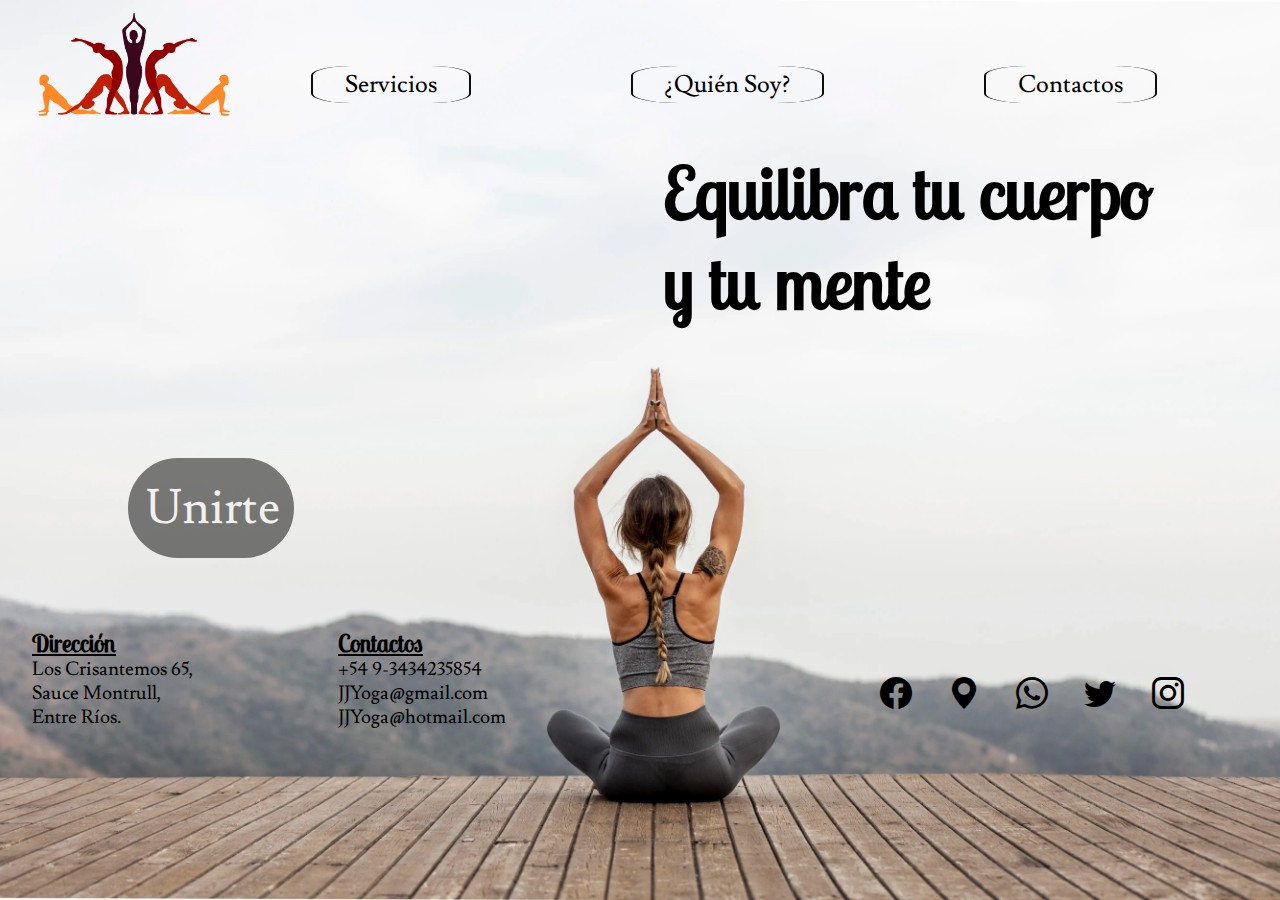
==== commit 2eb6266b: "Se arreglan carpetas, se cambian nombres a carpetas" ====
--- a/index.html
+++ b/index.html
@@ -4,8 +4,8 @@
     <meta charset="UTF-8" />
     <meta name="viewport" content="width=device-width, initial-scale=1.0" />
     <title>JJ YOGA</title>
-    <meta name="description" content="clases de yoga JJ por Jackie Jordan "> 
-    <meta name="keywords" content="servicios de yoga, clases de yoga, yoga tercera edad, adultos mayores, yoga embarazadas, yoga niños, flexibilidad, movilidad, mejorar el sueño, reducir estrés, mejora las nauseas, dolores de espalda, disminución de ansiedad, concentración, mejora de rendimiento, sauce montrull, parana, entre rios">
+    <meta name="description" content="clases de yoga JJ por Jackie Jordan, clases de yoga para todas las edades, adultos mayores, embarazadas, niños, yoga por jackie jordan en sauce montrull, parana, entre rios, telefono de contacto, email, ubicacion."> 
+    <meta name="keywords" content="servicios de yoga, clases de yoga por jackie jordan, yoga tercera edad, adultos mayores, yoga embarazadas, yoga niños, flexibilidad, movilidad, mejorar el sueño, reducir estrés, mejora las nauseas, dolores de espalda, disminución de ansiedad, concentración, mejora de rendimiento, telefono de contacto 3434049285, email jjyoga@gmail.com, ubicacion  los crisantemos 65, sauce montrull, parana, entre rios.">
     <link
       rel="shortcut icon"
       href="./img/favpng_richard-hittlemans-introduction-to-yoga-vector-graphics-exercise-yoga-series.png"
@@ -15,7 +15,7 @@
       rel="stylesheet"
       href="https://cdn.jsdelivr.net/npm/bootstrap-icons@1.10.5/font/bootstrap-icons.css"
     />
-    <link rel="stylesheet" href="./scss/sitio.css" />
+    <link rel="stylesheet" href="./styles/sitio.css" />
   </head>
 
   <body id="body__index">
@@ -30,13 +30,13 @@
         <nav class="navInicio">
           <ul class="inicio">
             <li class="barra">
-              <a class="menu" href="./Paginas/servicios.html">Servicios</a>
+              <a class="menu" href="./pages/servicios.html">Servicios</a>
             </li>
             <li class="barra">
-              <a class="menu" href="./Paginas/quien_soy.html">¿Quién Soy? </a>
+              <a class="menu" href="./pages/quien_soy.html">¿Quién Soy? </a>
             </li>
             <li class="barra">
-              <a class="menu" href="./Paginas/contacto.html">Contactos</a>
+              <a class="menu" href="./pages/contacto.html">Contactos</a>
             </li>
           </ul>
         </nav>
@@ -51,7 +51,7 @@
         </h1>
       </div>
       <div>
-        <a class="btn__ini" a href="./Paginas/unirte.html">Unirte</a>
+        <a class="btn__ini" a href="./pages/unirte.html">Unirte</a>
       </div>
     </main>
 
--- a/styles/sitio.css
+++ b/styles/sitio.css
@@ -0,0 +1,2477 @@
+@charset "UTF-8";
+@import url("https://fonts.googleapis.com/css2?family=Lusitana:wght@400;700&display=swap");
+@font-face {
+  font-family: "lobster";
+  src: url("../fonts/lobster.ttf");
+  font-family: "lusitana";
+  src: url("../fonts/lusitana.ttf");
+  font-family: "lobsterregular";
+  src: url("../fonts/lobsterregular.ttf");
+}
+* {
+  margin: 0;
+  padding: 0;
+  box-sizing: border-box;
+}
+
+footer {
+  display: flex;
+  align-items: center;
+  justify-content: space-between;
+  padding-bottom: 1.05rem;
+  margin-top: 3rem;
+}
+footer .div__padre {
+  display: flex;
+  gap: 9rem;
+  align-items: center;
+  justify-content: space-between;
+  margin-left: 2rem;
+}
+footer .hijo h1 {
+  font-family: "lobsterregular";
+  font-size: 1.5rem;
+  text-align: justify;
+  text-decoration: underline;
+}
+footer .hijo p {
+  font-family: "lusitana";
+  font-size: 1.2rem;
+  line-height: 1.5rem;
+  text-align: justify;
+}
+footer .fot__icon {
+  margin-right: 5rem;
+  letter-spacing: 1rem;
+}
+footer .fot__icon i {
+  font-size: 2rem;
+  list-style-type: none;
+  color: black;
+}
+
+@media screen and (max-width: 500px) {
+  .fotInicio .div__padre {
+    flex-direction: column;
+    gap: 1rem;
+    align-items: start;
+    justify-content: start;
+    margin-top: 5rem;
+    margin-left: 1rem;
+  }
+  .fotInicio .div__padre .hijo h1 {
+    font-size: 1.2rem;
+    letter-spacing: 0.05rem;
+  }
+  .fotInicio .div__padre .hijo p {
+    font-size: 1rem;
+    letter-spacing: 0.0002rem;
+    text-align: start;
+  }
+  .fotInicio .fot__icon {
+    display: flex;
+    flex-direction: column;
+    align-items: end;
+    justify-content: end;
+    margin: 0;
+    padding-top: 1rem;
+    gap: 0.5rem;
+  }
+  .fotInicio .fot__icon i {
+    font-size: 1.33rem;
+  }
+}
+@media screen and (max-width: 800px) and (min-width: 499px) {
+  .fotInicio .div__padre {
+    flex-direction: column;
+    gap: 1rem;
+    align-items: start;
+    justify-content: start;
+    margin-top: 5rem;
+    margin-left: 1rem;
+  }
+  .fotInicio .div__padre .hijo h1 {
+    font-size: 1.2rem;
+    letter-spacing: 0.05rem;
+  }
+  .fotInicio .div__padre .hijo p {
+    font-size: 1rem;
+    letter-spacing: 0.0002;
+    text-align: start;
+  }
+  .fotInicio .fot__icon {
+    display: flex;
+    flex-direction: column;
+    align-items: end;
+    justify-content: end;
+    margin: 0;
+    padding-top: 1rem;
+    gap: 0.5rem;
+  }
+  .fotInicio .fot__icon i {
+    font-size: 1.33rem;
+  }
+}
+@media screen and (max-width: 1156px) and (min-width: 801px) {
+  .fotInicio .div__padre {
+    flex-direction: column;
+    gap: 1rem;
+    align-items: start;
+    justify-content: start;
+    margin-top: 5rem;
+    margin-left: 1rem;
+  }
+  .fotInicio .div__padre .hijo h1 {
+    font-size: 1.5rem;
+    letter-spacing: 0.05rem;
+  }
+  .fotInicio .div__padre .hijo p {
+    font-size: 1.2rem;
+    letter-spacing: 0.0002rem;
+    text-align: start;
+  }
+  .fotInicio .fot__icon {
+    display: flex;
+    flex-direction: column;
+    align-items: end;
+    justify-content: end;
+    margin: 0;
+    padding-top: 1rem;
+    gap: 0.8rem;
+  }
+  .fotInicio .fot__icon i {
+    font-size: 1.5rem;
+  }
+}
+#body__index {
+  background-image: url("../img/vista-posterior-mujer-haciendo-yoga-al-aire-libre.webp");
+  background-position: center;
+  background-repeat: no-repeat;
+  background-size: cover;
+  background-attachment: fixed;
+  width: 100%;
+}
+
+.inicioDiv {
+  display: flex;
+  align-items: flex-start;
+  flex-wrap: wrap;
+}
+.inicioDiv .img2 {
+  width: 15%;
+  margin-inline: 3%;
+  margin-top: 1%;
+}
+.inicioDiv .navInicio {
+  margin-top: 3%;
+  flex-grow: 1;
+}
+.inicioDiv .inicio {
+  display: flex;
+  list-style-type: none;
+  width: 100%;
+  gap: 5rem;
+  flex-wrap: wrap;
+  margin-top: 3%;
+  margin-right: 25%;
+  text-align: center;
+  justify-content: center;
+}
+.inicioDiv .inicio .barra {
+  padding-right: 5rem;
+}
+.inicioDiv .inicio .barra .menu {
+  color: black;
+  text-decoration: none;
+  font-family: "lusitana";
+  font-size: 1.5rem;
+  border-left: 0.15rem solid rgb(12, 12, 12);
+  border-right: 0.125rem solid rgb(14, 13, 13);
+  border-radius: 25%;
+  padding-top: 0.2rem;
+  padding-right: 2rem;
+  padding-left: 2rem;
+  padding-bottom: 0.2rem;
+  transition: 0.5s;
+  text-align: center;
+}
+.inicioDiv .inicio .barra .menu:hover {
+  background: rgba(60, 6, 28, 0.4941176471);
+  cursor: pointer;
+}
+
+.mainTitulo {
+  padding: 15%;
+  display: flex;
+  position: relative;
+}
+.mainTitulo .divTitulo {
+  display: flex;
+  flex-wrap: wrap;
+  justify-content: flex-end;
+  align-items: flex-end;
+  width: 100%;
+  bottom: 45%;
+  position: absolute;
+  right: 10%;
+}
+.mainTitulo .divTitulo .tituloIndex {
+  font-family: "lobsterregular";
+  font-size: 4.5rem;
+  text-align: justify;
+  flex-wrap: wrap;
+}
+.mainTitulo .btn__ini {
+  text-decoration: none;
+  color: rgb(247, 243, 243);
+  background-color: black;
+  padding-block: 0.35em 0.35em;
+  padding-right: 0.75rem;
+  padding-left: 1rem;
+  text-align: left;
+  float: left;
+  font-family: "lusitana";
+  font-size: 3rem;
+  border-radius: 5rem;
+  border: 0.125rem solid #000000;
+  transition: 0.5s;
+  margin-block: 1rem;
+  position: absolute;
+  top: 85%;
+  left: 10%;
+  opacity: 50%;
+}
+.mainTitulo .btn__ini:hover {
+  transform: scale(1.2);
+  background: white;
+  color: black;
+  opacity: 100%;
+}
+
+.fotInicio .div__padre {
+  margin-top: 5rem;
+}
+.fotInicio .fot__icon {
+  margin-top: 7rem;
+}
+
+#body__servicio {
+  background-color: #d3c8c0;
+  background-image: url("../img/flor background servicios.png");
+  background-repeat: repeat-x;
+  background-size: 30%, 30%;
+  background-position: -146px 241px;
+}
+#body__servicio .headerServicio {
+  padding-top: 1.65%;
+  padding-bottom: 3%;
+  padding-left: 5.6%;
+}
+#body__servicio .headerServicio .servicioDiv {
+  display: flex;
+  flex-wrap: nowrap;
+  align-content: flex-end;
+  justify-content: space-around;
+  align-items: flex-end;
+}
+#body__servicio .headerServicio .servicioDiv .btn2 {
+  font-family: "lusitana";
+  font-weight: 700;
+  font-size: 3rem;
+  text-decoration: none;
+  color: black;
+  border: 0.15rem solid black;
+  text-align: center;
+  border-radius: 2.5625em 2.5625em 2.5625em 2.5625em;
+  transition: 0.5s;
+  width: 9.375rem;
+  margin: 1px 1px 1px 1px;
+  padding: 0.0625rem 0.0625rem 0.0625rem 0.0625rem;
+}
+#body__servicio .headerServicio .servicioDiv .btn2:hover {
+  background: black;
+  color: white;
+  transform: scale(1.2);
+}
+#body__servicio .headerServicio .servicioDiv nav .servicioUl {
+  display: flex;
+  list-style-type: none;
+  width: 100%;
+  gap: 5rem;
+  flex-wrap: wrap;
+  padding-top: 0.41rem;
+  padding-left: 0.23rem;
+}
+#body__servicio .headerServicio .servicioDiv nav .servicioUl li .aServicio {
+  color: black;
+  text-decoration: none;
+  font-family: "lusitana";
+  font-size: 1.5rem;
+  border-left: 0.15rem solid rgb(12, 12, 12);
+  border-right: 0.125rem solid rgb(14, 13, 13);
+  border-radius: 25%;
+  padding-top: 0.2rem;
+  padding-right: 2rem;
+  padding-left: 2rem;
+  padding-bottom: 0.2rem;
+  transition: 0.5s;
+}
+#body__servicio .headerServicio .servicioDiv nav .servicioUl li .aServicio:hover {
+  background: rgba(60, 6, 28, 0.3882352941);
+  cursor: pointer;
+}
+#body__servicio .mainServicio {
+  display: flex;
+  align-content: inherit;
+  justify-content: space-evenly;
+  align-items: center;
+  text-align: center;
+  width: 100%;
+}
+#body__servicio .mainServicio .terceraEdad .imgTer {
+  width: 21.875rem;
+}
+#body__servicio .mainServicio .terceraEdad p {
+  background-color: rgba(250, 210, 224, 0.568627451);
+  width: 21.875rem;
+  font-family: "lusitana";
+  font-size: 1em;
+  text-align: justify;
+  margin-top: -0.25rem;
+  padding: 1rem 1rem 1rem 1rem;
+  transition: 0.3s;
+}
+#body__servicio .mainServicio .terceraEdad p:hover {
+  background-color: #fad2e0;
+  cursor: auto;
+}
+#body__servicio .mainServicio .embarazadas p {
+  background-color: rgba(250, 210, 224, 0.568627451);
+  width: 21.875rem;
+  font-family: "lusitana";
+  font-size: 1em;
+  text-align: justify;
+  margin-top: -0.25rem;
+  padding: 1rem 1rem 1rem 1rem;
+  transition: 0.3s;
+}
+#body__servicio .mainServicio .embarazadas p:hover {
+  background-color: #fad2e0;
+  cursor: auto;
+}
+#body__servicio .mainServicio .embarazadas .imgEmb {
+  width: 21.875rem;
+}
+#body__servicio .mainServicio .niños p {
+  background-color: rgba(250, 210, 224, 0.568627451);
+  width: 21.875rem;
+  font-family: "lusitana";
+  font-size: 1em;
+  text-align: justify;
+  margin-top: -0.25rem;
+  padding: 1rem 1rem 1rem 1rem;
+  transition: 0.3s;
+}
+#body__servicio .mainServicio .niños p:hover {
+  background-color: #fad2e0;
+  cursor: auto;
+}
+#body__servicio .mainServicio .niños .imgNin {
+  width: 21.875rem;
+}
+
+body .headerQuien {
+  background-color: rgba(250, 210, 224, 0.5254901961);
+  padding-top: 1.65%;
+  padding-bottom: 3%;
+  padding-left: 5.6%;
+}
+body .headerQuien .quienDiv {
+  display: flex;
+  justify-content: space-around;
+  flex-wrap: nowrap;
+  align-items: flex-start;
+  align-content: center;
+  align-items: center;
+}
+body .headerQuien .quienDiv .btn3 {
+  font-family: "lusitana";
+  font-weight: 700;
+  font-size: 3rem;
+  text-decoration: none;
+  color: black;
+  border: 0.15rem solid black;
+  text-align: center;
+  border-radius: 2.5625em 2.5625em 2.5625em 2.5625em;
+  transition: 0.5s;
+  width: 9.375rem;
+  margin: 1px 1px 1px 1px;
+  padding: 0.0625rem 0.0625rem 0.0625rem 0.0625rem;
+}
+body .headerQuien .quienDiv .btn3:hover {
+  background: black;
+  color: white;
+  transform: scale(1.2);
+}
+body .headerQuien .quienDiv nav .ulQuien {
+  display: flex;
+  list-style-type: none;
+  width: 100%;
+  gap: 5rem;
+  flex-wrap: wrap;
+  padding-top: 0.41rem;
+  padding-left: 0.23rem;
+}
+body .headerQuien .quienDiv nav .ulQuien li .aQuien {
+  color: black;
+  text-decoration: none;
+  font-family: "lusitana";
+  font-size: 1.5rem;
+  border-left: 0.15rem solid rgb(12, 12, 12);
+  border-right: 0.125rem solid rgb(14, 13, 13);
+  border-radius: 25%;
+  padding-top: 0.2rem;
+  padding-right: 2rem;
+  padding-left: 2rem;
+  padding-bottom: 0.2rem;
+  transition: 0.5s;
+}
+body .headerQuien .quienDiv nav .ulQuien li .aQuien:hover {
+  background: rgba(60, 6, 28, 0.3882352941);
+  cursor: pointer;
+}
+body .mainQuien {
+  background-color: rgba(250, 210, 224, 0.5254901961);
+  padding-top: 10%;
+  display: flex;
+  align-items: flex-end;
+  align-content: center;
+  position: relative;
+}
+body .mainQuien .divQuien {
+  display: flex;
+  align-items: flex-start;
+  padding-bottom: 8%;
+}
+body .mainQuien .divQuien .imgJackie {
+  padding-left: 10%;
+  width: 32vw;
+  position: absolute;
+  right: 68%;
+  top: 13%;
+}
+body .mainQuien .divQuien p {
+  font-family: "lobsterregular";
+  font-size: 3rem;
+  padding-right: 5%;
+  margin-left: 35%;
+  text-align: justify;
+}
+body .mainQuien .divQuien p strong {
+  color: #ab663c;
+}
+body .mainQuien .imgDiv {
+  position: absolute;
+  left: 45%;
+  padding: 5rem;
+  margin-bottom: -75px;
+  display: flex;
+  gap: 10rem;
+}
+body .mainQuien .imgDiv .img1Quien, body .mainQuien .imgDiv .img3Quien {
+  width: 5vw;
+}
+body .mainQuien .imgDiv .img2Quien {
+  width: 7vw;
+}
+body .fotQuien {
+  margin-top: 9rem;
+}
+
+#contactos {
+  background-image: url("../img/piedras-zen-fondo.webp");
+  background-size: cover;
+  background-repeat: no-repeat;
+  background-position: center;
+  background-attachment: fixed;
+}
+#contactos .contacto__header {
+  padding-top: 1.65%;
+  padding-right: 1%;
+  padding-bottom: 1%;
+  padding-left: 5.6%;
+}
+#contactos .contacto__header .contacto__div__header {
+  display: flex;
+  flex-wrap: wrap;
+  align-content: center;
+  justify-content: space-around;
+  align-items: center;
+}
+#contactos .contacto__header .contacto__div__header .btn4 {
+  font-family: "lusitana";
+  font-weight: 700;
+  font-size: 3rem;
+  text-decoration: none;
+  color: black;
+  border: 0.15rem solid black;
+  text-align: center;
+  border-radius: 2.5625em 2.5625em 2.5625em 2.5625em;
+  transition: 0.5s;
+  width: 9.375rem;
+  margin: 1px 1px 1px 1px;
+  padding: 0.0625rem 0.0625rem 0.0625rem 0.0625rem;
+}
+#contactos .contacto__header .contacto__div__header .btn4:hover {
+  background: black;
+  color: white;
+  transform: scale(1.2);
+}
+#contactos .contacto__header .contacto__div__header nav .contacto__ul {
+  list-style-type: none;
+  display: flex;
+  gap: 5rem;
+  flex-wrap: wrap;
+  padding-top: 0.45rem;
+  padding-left: 0.23rem;
+}
+#contactos .contacto__header .contacto__div__header nav .contacto__ul li .contacto__a {
+  color: black;
+  text-decoration: none;
+  font-family: "lusitana";
+  font-size: 1.5rem;
+  border-left: 0.15rem solid rgb(12, 12, 12);
+  border-right: 0.125rem solid rgb(14, 13, 13);
+  border-radius: 25%;
+  padding-top: 0.2rem;
+  padding-right: 2rem;
+  padding-left: 2rem;
+  padding-bottom: 0.2rem;
+  transition: 0.5s;
+}
+#contactos .contacto__header .contacto__div__header nav .contacto__ul li .contacto__a:hover {
+  background: rgba(60, 6, 28, 0.3882352941);
+  cursor: pointer;
+}
+#contactos .contacto__main .contacto__titulo {
+  font-family: "lobsterregular";
+  font-weight: 700;
+  font-size: 3rem;
+  margin-top: -1rem;
+  text-align: center;
+}
+#contactos .contacto__main .contacto__div {
+  display: flex;
+  align-items: center;
+  justify-content: center;
+  flex-direction: column;
+  margin-right: 1.5rem;
+}
+#contactos .contacto__main .contacto__div .contacto__form {
+  background-color: rgba(250, 210, 224, 0.2274509804);
+  padding-inline: 4rem;
+  padding-block: 7rem 7rem;
+  border-color: #000000;
+  border-width: 0.5rem;
+  border-style: dashed solid;
+  text-align: start;
+  width: 50%;
+  display: grid;
+  justify-content: center;
+  align-items: center;
+  width: 50%;
+  gap: 1rem;
+  margin-top: -1rem;
+  grid-template-columns: 0.5fr 0.5fr 0.5fr;
+  grid-template-rows: 2fr 2fr 2fr 2fr;
+  grid-template-areas: "nombre email email" "fecha hora servicio" "mensajes mensajes mensajes" "botones botones botones2";
+  width: 50rem;
+}
+#contactos .contacto__main .contacto__div .contacto__form .nombre {
+  grid-area: nombre;
+}
+#contactos .contacto__main .contacto__div .contacto__form .email {
+  grid-area: email;
+}
+#contactos .contacto__main .contacto__div .contacto__form .servicio {
+  grid-area: servicio;
+}
+#contactos .contacto__main .contacto__div .contacto__form .fecha {
+  grid-area: fecha;
+}
+#contactos .contacto__main .contacto__div .contacto__form .fecha:hover {
+  cursor: pointer;
+}
+#contactos .contacto__main .contacto__div .contacto__form .hora {
+  grid-area: hora;
+}
+#contactos .contacto__main .contacto__div .contacto__form .hora:hover {
+  cursor: pointer;
+}
+#contactos .contacto__main .contacto__div .contacto__form .mensaje {
+  grid-area: mensajes;
+}
+#contactos .contacto__main .contacto__div .contacto__form .botones {
+  grid-area: botones;
+}
+#contactos .contacto__main .contacto__div .contacto__form .botones:hover {
+  background-color: rgb(113, 212, 113);
+  cursor: pointer;
+  opacity: 100%;
+}
+#contactos .contacto__main .contacto__div .contacto__form .botones2 {
+  grid-area: botones2;
+}
+#contactos .contacto__main .contacto__div .contacto__form .botones2:hover {
+  background-color: rgb(192, 72, 72);
+  cursor: pointer;
+  opacity: 100%;
+}
+#contactos .contacto__main .contacto__div .contacto__form input {
+  padding-block: 1rem;
+  font-family: "lusitana";
+  color: black;
+  font-weight: 700;
+  font-size: 1rem;
+  opacity: 50%;
+  border-color: #000000;
+}
+#contactos .contacto__main .contacto__div .contacto__form input:hover {
+  opacity: 100%;
+}
+#contactos .contacto__main .contacto__div .contacto__form select {
+  padding: 1rem;
+  font-family: "lusitana";
+  color: black;
+  font-weight: 700;
+  font-size: 1rem;
+  opacity: 50%;
+}
+#contactos .contacto__main .contacto__div .contacto__form select:hover {
+  cursor: pointer;
+  opacity: 100%;
+  background-color: white;
+}
+#contactos .contacto__main .contacto__div .contacto__form textarea {
+  padding-block: 1rem;
+  font-family: "lusitana";
+  color: black;
+  font-weight: 700;
+  font-size: 1rem;
+  opacity: 50%;
+}
+#contactos .contacto__main .contacto__div .contacto__form textarea:hover {
+  opacity: 100%;
+}
+#contactos .contacto__main .contacto__div .contacto__form .botones {
+  text-transform: uppercase;
+  transition: 0.3s;
+  border-color: black;
+}
+#contactos .contacto__main .contacto__div .contacto__form .botones2 {
+  text-transform: uppercase;
+  transition: 0.3s;
+  border-color: black;
+}
+
+.header__uni {
+  padding-top: 1.183rem;
+  padding-left: 15rem;
+  background-color: rgba(250, 210, 224, 0.2274509804);
+}
+.header__uni .div__uni {
+  display: flex;
+  flex-wrap: nowrap;
+  align-content: flex-end;
+  justify-content: space-around;
+  align-items: flex-end;
+}
+.header__uni .div__uni nav .ul__nav__uni {
+  display: flex;
+  list-style-type: none;
+  width: 100%;
+  gap: 5rem;
+  flex-wrap: wrap;
+  padding-top: 0.41rem;
+  padding-left: 0.23rem;
+}
+.header__uni .div__uni nav .ul__nav__uni li .uni__a {
+  color: black;
+  text-decoration: none;
+  font-family: "lusitana";
+  font-size: 1.5rem;
+  border-left: 0.15rem solid rgb(12, 12, 12);
+  border-right: 0.125rem solid rgb(14, 13, 13);
+  border-radius: 25%;
+  padding-top: 0.2rem;
+  padding-right: 2rem;
+  padding-left: 2rem;
+  padding-bottom: 0.2rem;
+  transition: 0.5s;
+}
+.header__uni .div__uni nav .ul__nav__uni li .uni__a:hover {
+  background: rgba(60, 6, 28, 0.3882352941);
+  cursor: pointer;
+  transform: scale(1.2);
+}
+
+.divUnirte {
+  margin: 0;
+  width: 100vw;
+}
+.divUnirte .divCon {
+  width: 100vw;
+}
+.divUnirte .divCon .columna1 {
+  background-image: url("../img/personas-mayores-felices-tiro-medio-interior.webp");
+  background-position: center;
+  background-size: cover;
+  display: flex;
+  flex-direction: column;
+  justify-content: center;
+  align-items: center;
+  border: 0.15rem solid black;
+}
+.divUnirte .divCon .columna1 .ul__uni {
+  text-align: start;
+  display: flex;
+  flex-direction: column;
+  align-items: flex-start;
+  background-color: rgba(250, 210, 224, 0.2274509804);
+  border-color: #000000;
+  border-width: 0.15rem;
+  border-style: dashed solid;
+  transition: 0.3s;
+  margin: 1rem;
+}
+.divUnirte .divCon .columna1 .ul__uni:hover {
+  background-color: #fad2e0;
+}
+.divUnirte .divCon .columna1 .ul__uni li {
+  font-family: "lobsterregular";
+  font-size: 2rem;
+  font-weight: 700;
+  line-height: 1rem;
+  padding-block: 1rem 2rem;
+  margin: 1rem;
+}
+.divUnirte .divCon .columna1 .btn__ter {
+  margin-top: 10rem;
+  border-radius: 2rem;
+  padding-block: 1rem;
+  padding-inline: 2rem;
+  background-color: black;
+  opacity: 50%;
+  transition: 0.5s;
+  font-family: "lusitana";
+  font-size: 1rem;
+  color: white;
+  border-color: #000000;
+}
+.divUnirte .divCon .columna1 .btn__ter:hover {
+  color: black;
+  background-color: white;
+  cursor: pointer;
+  opacity: 100%;
+  font-size: 2rem;
+}
+.divUnirte .divCon .columna2 {
+  background-image: url("../img/mujer-rubia-embarazada-escuchando-musica.webp");
+  background-position: center;
+  background-size: cover;
+  display: flex;
+  flex-direction: column;
+  justify-content: center;
+  align-items: center;
+  border-block: 0.15rem solid black;
+  border-right: 0.15rem solid black;
+}
+.divUnirte .divCon .columna2 .ul__uni {
+  text-align: start;
+  display: flex;
+  flex-direction: column;
+  align-items: flex-start;
+  background-color: rgba(250, 210, 224, 0.2274509804);
+  border-color: #000000;
+  border-width: 0.15rem;
+  border-style: dashed solid;
+  transition: 0.3s;
+  margin: 1rem;
+}
+.divUnirte .divCon .columna2 .ul__uni:hover {
+  background-color: #fad2e0;
+}
+.divUnirte .divCon .columna2 .ul__uni li {
+  font-family: "lobsterregular";
+  font-size: 2rem;
+  font-weight: 700;
+  line-height: 1rem;
+  padding-block: 1rem 2rem;
+  margin: 1rem;
+}
+.divUnirte .divCon .columna2 .btn__emb {
+  margin-top: 10rem;
+  border-radius: 2rem;
+  padding-block: 1rem;
+  padding-inline: 2rem;
+  background-color: black;
+  opacity: 50%;
+  transition: 0.5s;
+  font-family: "lusitana";
+  font-size: 1rem;
+  color: white;
+  border-color: #000000;
+}
+.divUnirte .divCon .columna2 .btn__emb:hover {
+  color: black;
+  background-color: white;
+  cursor: pointer;
+  opacity: 100%;
+  font-size: 2rem;
+}
+.divUnirte .divCon .columna3 {
+  background-image: url("../img/joven-sonriente-apuntando-arriba.webp");
+  background-position: center;
+  background-size: cover;
+  display: flex;
+  flex-direction: column;
+  justify-content: center;
+  align-items: center;
+  border-block: 0.15rem solid black;
+  border-right: 0.15rem solid black;
+}
+.divUnirte .divCon .columna3 .ul__uni {
+  text-align: start;
+  display: flex;
+  flex-direction: column;
+  align-items: flex-start;
+  background-color: rgba(250, 210, 224, 0.2274509804);
+  border-color: #000000;
+  border-width: 0.15rem;
+  border-style: dashed solid;
+  transition: 0.3s;
+}
+.divUnirte .divCon .columna3 .ul__uni:hover {
+  background-color: #fad2e0;
+}
+.divUnirte .divCon .columna3 .ul__uni li {
+  font-family: "lobsterregular";
+  font-size: 2rem;
+  font-weight: 700;
+  line-height: 1rem;
+  padding-block: 1rem 2rem;
+  margin: 1rem;
+}
+.divUnirte .divCon .columna3 .btn__nin {
+  margin-top: 9rem;
+  border-radius: 2rem;
+  padding-block: 1rem;
+  padding-inline: 2rem;
+  background-color: black;
+  opacity: 50%;
+  transition: 0.5s;
+  font-family: "lusitana";
+  font-size: 1rem;
+  color: white;
+  border-color: #000000;
+}
+.divUnirte .divCon .columna3 .btn__nin:hover {
+  color: black;
+  background-color: white;
+  cursor: pointer;
+  opacity: 100%;
+  font-size: 2rem;
+}
+
+@media screen and (max-width: 1156px) and (min-width: 801px) {
+  #body__index {
+    width: 100%;
+  }
+  #body__index .headerInicio {
+    display: flex;
+    align-items: center;
+    justify-content: center;
+  }
+  #body__index .headerInicio .inicioDiv {
+    align-items: center;
+    justify-content: center;
+  }
+  #body__index .headerInicio .inicioDiv .img2 {
+    width: 25%;
+  }
+  #body__index .headerInicio .inicioDiv .navInicio {
+    margin-inline: 0;
+    padding-right: 1rem;
+    padding-bottom: 0.5rem;
+  }
+  #body__index .headerInicio .inicioDiv .navInicio .inicio {
+    max-width: 100%;
+    display: flex;
+    align-content: center;
+    align-items: center;
+    justify-content: center;
+    margin-inline: 0;
+    gap: 5rem;
+  }
+  #body__index .headerInicio .inicioDiv .navInicio .inicio .barra {
+    padding-inline: inherit;
+  }
+  #body__index .headerInicio .inicioDiv .navInicio .inicio .barra .menu {
+    font-size: 1.5rem;
+    color: black;
+    display: block ruby;
+    padding-inline: 0.25rem;
+    border-left: 0.15rem solid black(252, 252, 252);
+    border-right: 0.125rem solid black(253, 251, 251);
+    margin-bottom: 3%;
+  }
+  #body__index .headerInicio .inicioDiv .navInicio .inicio .barra .menu:hover {
+    background: rgba(60, 6, 28, 0.3882352941);
+    cursor: pointer;
+    color: black;
+  }
+  #body__index main {
+    display: flex;
+    flex-direction: column;
+    gap: 3rem;
+    position: inherit;
+  }
+  #body__index main .divTitulo {
+    width: 100%;
+    position: inherit;
+    left: 17%;
+    top: 12%;
+  }
+  #body__index main .divTitulo .tituloIndex {
+    font-size: 3rem;
+    display: flex;
+    text-align: center;
+  }
+  #body__index main div {
+    margin-top: 5rem;
+  }
+  #body__index main div .btn__ini {
+    padding-block: 0.25em 0.25em;
+    margin-top: 0;
+    position: inherit;
+  }
+  #body__index .fotInicio {
+    margin-top: 5rem;
+  }
+  #body__index .fotInicio .div__padre {
+    margin-top: 0;
+    margin-left: 2rem;
+    gap: 1rem;
+  }
+  #body__index .fotInicio .fot__icon {
+    margin-top: 0;
+    margin-right: 5rem;
+    letter-spacing: 0.5rem;
+  }
+  .header__uni {
+    padding-inline: 0;
+    padding-top: 3%;
+    margin: 0;
+  }
+  .header__uni .div__uni {
+    flex-direction: column;
+    justify-content: center;
+    align-items: flex-start;
+    gap: 1rem;
+  }
+  .header__uni .div__uni .nav__uni {
+    width: 100%;
+    text-align: center;
+    padding-block: 0.5rem;
+  }
+  .header__uni .div__uni .nav__uni .ul__nav__uni {
+    flex-wrap: wrap;
+    gap: 1.8rem;
+    align-items: center;
+    justify-content: center;
+  }
+  .header__uni .div__uni .nav__uni .ul__nav__uni li .uni__a {
+    font-size: 1.5rem;
+    color: black;
+    display: block ruby;
+    padding-inline: 0.25rem;
+    border-left: 0.15rem solid black(252, 252, 252);
+    border-right: 0.125rem solid black(253, 251, 251);
+    margin-bottom: 3%;
+  }
+  .header__uni .div__uni .nav__uni .ul__nav__uni li .uni__a:hover {
+    background: rgba(60, 6, 28, 0.3882352941);
+    cursor: pointer;
+    color: black;
+  }
+  main .divUnirte .divCon {
+    flex-wrap: nowrap;
+  }
+  main .divUnirte .divCon .columna1 {
+    display: table;
+  }
+  main .divUnirte .divCon .columna1 .btn__ter {
+    margin-top: 2rem;
+  }
+  main .divUnirte .divCon .columna1 .btn__ter:hover {
+    font-size: 1.3rem;
+  }
+  main .divUnirte .divCon .columna1 .ul__uni {
+    margin-inline: 0;
+    margin-block: 2rem 1rem;
+  }
+  main .divUnirte .divCon .columna1 .ul__uni li {
+    font-size: 1rem;
+    margin: 0;
+  }
+  main .divUnirte .divCon .columna2 {
+    background-size: cover;
+    background-repeat: no-repeat;
+    display: table;
+  }
+  main .divUnirte .divCon .columna2 .btn__emb {
+    margin-top: 2rem;
+  }
+  main .divUnirte .divCon .columna2 .btn__emb:hover {
+    font-size: 1.3rem;
+  }
+  main .divUnirte .divCon .columna2 .ul__uni {
+    margin-inline: 0;
+    margin-block: 2rem 1rem;
+  }
+  main .divUnirte .divCon .columna2 .ul__uni li {
+    font-size: 1rem;
+    margin: 0;
+  }
+  main .divUnirte .divCon .columna3 {
+    display: table;
+  }
+  main .divUnirte .divCon .columna3 .btn__nin {
+    margin-top: 2rem;
+  }
+  main .divUnirte .divCon .columna3 .btn__nin:hover {
+    font-size: 1.3rem;
+  }
+  main .divUnirte .divCon .columna3 .ul__uni {
+    margin-inline: 0;
+    margin-block: 2rem 1rem;
+  }
+  main .divUnirte .divCon .columna3 .ul__uni li {
+    font-size: 1rem;
+    margin: 0;
+  }
+  .footer__uni {
+    border-top-style: double;
+    border-top-width: 0.2rem;
+    margin-top: 0.1rem;
+  }
+  .footer__uni .div__padre {
+    flex-direction: column;
+    gap: 1rem;
+    align-items: flex-start;
+    justify-content: flex-start;
+    margin-top: 2rem;
+    margin-left: 1rem;
+  }
+  .footer__uni .div__padre .hijo h1 {
+    font-size: 1.2rem;
+    letter-spacing: 0.05rem;
+  }
+  .footer__uni .div__padre .hijo p {
+    font-size: 1rem;
+    letter-spacing: 0.0002;
+    text-align: start;
+  }
+  .footer__uni .fot__icon {
+    display: flex;
+    flex-direction: column;
+    align-items: flex-end;
+    justify-content: flex-end;
+    margin-top: 2rem;
+    margin-inline: 0;
+    padding-top: 1rem;
+    gap: 0.5rem;
+  }
+  .footer__uni .fot__icon i {
+    font-size: 1.33rem;
+  }
+  body .headerQuien {
+    padding-inline: 0;
+    padding-top: 3%;
+  }
+  body .headerQuien .quienDiv {
+    flex-direction: column;
+    justify-content: center;
+    align-items: start;
+    gap: 1rem;
+    min-height: 10vh;
+  }
+  body .headerQuien .quienDiv .btn3 {
+    background-color: white;
+    opacity: 85%;
+    margin-left: 1rem;
+    position: fixed;
+    z-index: 20;
+    top: 72px;
+  }
+  body .headerQuien .quienDiv .navQuien {
+    width: 100%;
+    text-align: center;
+    padding-block: 0.5rem;
+  }
+  body .headerQuien .quienDiv .navQuien .ulQuien {
+    flex-wrap: wrap;
+    gap: 1.8rem;
+    align-items: center;
+    justify-content: center;
+    margin-bottom: 2rem;
+  }
+  body .headerQuien .quienDiv .navQuien .ulQuien li .aQuien {
+    font-size: 1.5rem;
+    color: black;
+    display: block ruby;
+    padding-inline: 0.25rem;
+    border-left: 0.15rem solid black(252, 252, 252);
+    border-right: 0.125rem solid black(253, 251, 251);
+    margin-bottom: 3%;
+  }
+  body .headerQuien .quienDiv .navQuien .ulQuien li .aQuien:hover {
+    background: rgba(60, 6, 28, 0.3882352941);
+    cursor: pointer;
+    color: black;
+  }
+  body .mainQuien {
+    padding-top: 4%;
+  }
+  body .mainQuien .divQuien {
+    flex-direction: column;
+    align-items: center;
+    justify-content: center;
+  }
+  body .mainQuien .divQuien .imgJackie {
+    width: 50vw;
+    position: inherit;
+    padding-inline: 0;
+  }
+  body .mainQuien .divQuien p {
+    font-size: 2rem;
+    margin-inline: 2rem;
+    padding-inline: 0;
+    padding-block: 1rem 2rem;
+    text-align: left;
+    width: 50%;
+  }
+  body .mainQuien .imgDiv {
+    display: flex;
+    justify-content: center;
+    align-items: center;
+    gap: 6rem;
+    position: absolute;
+    top: 96%;
+    left: 0;
+    padding-inline: 2rem;
+    background-color: white;
+    padding: 0;
+  }
+  body .mainQuien .imgDiv .imgQuien {
+    width: 11%;
+    margin-top: 1rem;
+  }
+  body .mainQuien .imgDiv .img2Quien {
+    width: 15%;
+  }
+  body .fotQuien {
+    border-top-style: double;
+    border-top-width: 0.2rem;
+    margin-top: 14rem;
+  }
+  body .fotQuien .div__padre {
+    margin-block: 1.5rem;
+    margin-left: 1.5rem;
+  }
+  body .fotQuien .fot__icon {
+    margin-block: 0;
+  }
+  #body__servicio {
+    background-size: contain;
+    background-position-y: 59px;
+    background-repeat: repeat-y;
+    background-position-x: -56px;
+  }
+  #body__servicio .headerServicio {
+    padding-inline: 0;
+    padding-top: 3%;
+  }
+  #body__servicio .headerServicio .servicioDiv {
+    flex-direction: column;
+    justify-content: center;
+    align-items: flex-start;
+    gap: 1rem;
+    min-height: 10vh;
+  }
+  #body__servicio .headerServicio .servicioDiv .btn2 {
+    background-color: white;
+    opacity: 85%;
+    margin-left: 3rem;
+    position: fixed;
+    z-index: 20;
+    top: 78px;
+  }
+  #body__servicio .headerServicio .servicioDiv .navServicio {
+    width: 100%;
+    text-align: center;
+    padding-block: 0.5rem;
+  }
+  #body__servicio .headerServicio .servicioDiv .navServicio .servicioUl {
+    flex-wrap: wrap;
+    gap: 3rem;
+    align-items: center;
+    justify-content: center;
+    margin-bottom: 2rem;
+  }
+  #body__servicio .headerServicio .servicioDiv .navServicio .servicioUl li .aServicio {
+    font-size: 1.5rem;
+    color: black;
+    display: block ruby;
+    padding-inline: 0.25rem;
+    border-left: 0.15rem solid black(252, 252, 252);
+    border-right: 0.125rem solid black(253, 251, 251);
+    margin-bottom: 3%;
+  }
+  #body__servicio .headerServicio .servicioDiv .navServicio .servicioUl li .aServicio:hover {
+    background: rgba(60, 6, 28, 0.3882352941);
+    cursor: pointer;
+    color: black;
+  }
+  #body__servicio .mainServicio {
+    flex-direction: column;
+    margin-bottom: 2rem;
+  }
+  #body__servicio .mainServicio .terceraEdad .serviciosTitulo {
+    margin-top: 2rem;
+    color: black;
+    -webkit-text-stroke: 0.04rem #ffffff;
+    background-color: rgba(250, 210, 224, 0.568627451);
+    transition: 0.3s;
+  }
+  #body__servicio .mainServicio .terceraEdad .serviciosTitulo:hover {
+    background-color: #fad2e0;
+    cursor: auto;
+    color: black;
+    -webkit-text-stroke: 0.06rem rgba(250, 210, 224, 0.568627451);
+  }
+  #body__servicio .mainServicio .terceraEdad .imgTer {
+    width: 21.875rem;
+  }
+  #body__servicio .mainServicio .terceraEdad .edad {
+    width: 21.875rem;
+    text-align: initial;
+    font-size: 1.15rem;
+  }
+  #body__servicio .mainServicio .terceraEdad .edad:hover {
+    transform: scale(1.1);
+    cursor: auto;
+  }
+  #body__servicio .mainServicio .embarazadas h1 {
+    margin-top: 2rem;
+    color: black;
+    -webkit-text-stroke: 0.04rem white;
+    background-color: rgba(250, 210, 224, 0.568627451);
+    transition: 0.3s;
+  }
+  #body__servicio .mainServicio .embarazadas h1:hover {
+    background-color: #fad2e0;
+    cursor: auto;
+    color: black;
+    -webkit-text-stroke: 0.06rem rgba(250, 210, 224, 0.568627451);
+  }
+  #body__servicio .mainServicio .embarazadas .emb {
+    text-align: initial;
+    font-size: 1.15rem;
+  }
+  #body__servicio .mainServicio .embarazadas .emb:hover {
+    transform: scale(1.1);
+    cursor: auto;
+  }
+  #body__servicio .mainServicio .niños h1 {
+    margin-top: 2rem;
+    color: black;
+    -webkit-text-stroke: 0.06rem white;
+    background-color: rgba(250, 210, 224, 0.568627451);
+    transition: 0.3s;
+  }
+  #body__servicio .mainServicio .niños h1:hover {
+    background-color: #fad2e0;
+    cursor: auto;
+    color: black;
+    -webkit-text-stroke: 0.06rem rgba(250, 210, 224, 0.568627451);
+  }
+  #body__servicio .mainServicio .niños .nin {
+    text-align: initial;
+    font-size: 1.15rem;
+  }
+  #body__servicio .mainServicio .niños .nin:hover {
+    transform: scale(1.1);
+    cursor: auto;
+  }
+  #body__servicio .fotServicio {
+    border-top-style: double;
+    border-top-width: 0.2rem;
+  }
+  #body__servicio .fotServicio .div__padre {
+    margin-block: 1.5rem;
+    margin-left: 1.5rem;
+  }
+  #body__servicio .fotServicio .fot__icon {
+    margin-block: 0;
+  }
+  #contactos .contacto__header {
+    padding-block: 3% 1%;
+    padding-inline: 0;
+  }
+  #contactos .contacto__header .contacto__div__header {
+    flex-direction: column;
+    justify-content: center;
+    align-items: flex-start;
+    gap: 1.8rem;
+  }
+  #contactos .contacto__header .contacto__div__header .btn4 {
+    background-color: white;
+    opacity: 85%;
+    margin-left: 1rem;
+    position: fixed;
+    z-index: 20;
+    top: 72px;
+  }
+  #contactos .contacto__header .contacto__div__header .contacto__nav {
+    width: 100%;
+    text-align: center;
+    padding-block: 0.5rem;
+  }
+  #contactos .contacto__header .contacto__div__header .contacto__nav .contacto__ul {
+    flex-wrap: wrap;
+    gap: 1.8rem;
+    align-items: center;
+    justify-content: center;
+  }
+  #contactos .contacto__header .contacto__div__header .contacto__nav .contacto__ul li .contacto__a {
+    font-size: 1.5rem;
+    color: black;
+    display: block ruby;
+    padding-inline: 0.25rem;
+    border-left: 0.15rem solid black 252, 252, 252;
+    border-right: 0.125rem solid black 253, 251, 251;
+    margin-bottom: 3%;
+  }
+  #contactos .contacto__header .contacto__div__header .contacto__nav .contacto__ul li .contacto__a:hover {
+    background: rgba(60, 6, 28, 0.3882352941);
+    cursor: pointer;
+    color: black;
+  }
+  #contactos .contacto__main .contacto__titulo {
+    font-size: 2rem;
+    margin-block: 0 1rem;
+  }
+  #contactos .contacto__main .contacto__titulo h1 {
+    font-size: 3rem;
+    text-align: center;
+    margin-top: 2rem;
+  }
+  #contactos .contacto__main .contacto__div {
+    margin-inline: 3rem;
+  }
+  #contactos .contacto__main .contacto__div .contacto__form {
+    background-color: rgba(250, 210, 224, 0.2274509804);
+    padding-inline: 4rem;
+    padding-block: 7rem 7rem;
+    border-color: #000000;
+    border-width: 0.5rem;
+    border-style: dashed solid;
+    text-align: start;
+    display: grid;
+    justify-content: center;
+    align-items: center;
+    gap: 1rem;
+    margin-top: -1rem;
+    grid-template-columns: 0.5fr 0.5fr 0.5fr;
+    grid-template-rows: 2fr 2fr 2fr 2fr;
+    grid-template-areas: "nombre email email" "fecha hora servicio" "mensajes mensajes mensajes" "botones botones botones2";
+    width: 45rem;
+  }
+  #contactos .footer__contactos {
+    border-top-style: double;
+    border-top-width: 0.2rem;
+  }
+  #contactos .footer__contactos .div__padre {
+    margin-block: 1.5rem;
+    margin-left: 1.5rem;
+  }
+  #contactos .footer__contactos .fot__icon {
+    margin-block: 0;
+  }
+}
+@media screen and (max-width: 800px) and (min-width: 499px) {
+  #body__index {
+    width: 100%;
+  }
+  #body__index .headerInicio {
+    display: flex;
+    align-items: center;
+    justify-content: center;
+  }
+  #body__index .headerInicio .inicioDiv {
+    align-items: center;
+    justify-content: center;
+  }
+  #body__index .headerInicio .inicioDiv .img2 {
+    width: 25%;
+  }
+  #body__index .headerInicio .inicioDiv .navInicio {
+    margin-inline: 0;
+    padding-right: 1rem;
+    padding-bottom: 0.5rem;
+  }
+  #body__index .headerInicio .inicioDiv .navInicio .inicio {
+    max-width: 100%;
+    display: flex;
+    align-content: center;
+    align-items: center;
+    justify-content: center;
+    margin-inline: 0;
+    gap: 1rem;
+  }
+  #body__index .headerInicio .inicioDiv .navInicio .inicio .barra {
+    padding-inline: inherit;
+  }
+  #body__index .headerInicio .inicioDiv .navInicio .inicio .barra .menu {
+    font-size: 1.2rem;
+    color: black;
+    display: block ruby;
+    padding-inline: 0.25rem;
+    border-left: 0.15rem solid black(252, 252, 252);
+    border-right: 0.125rem solid black(253, 251, 251);
+    margin-bottom: 3%;
+  }
+  #body__index .headerInicio .inicioDiv .navInicio .inicio .barra .menu:hover {
+    background: rgba(60, 6, 28, 0.3882352941);
+    cursor: pointer;
+    color: black;
+  }
+  #body__index main {
+    display: flex;
+    flex-direction: column;
+    gap: 3rem;
+    position: inherit;
+  }
+  #body__index main .divTitulo {
+    width: 100%;
+    position: inherit;
+    left: 17%;
+    top: 12%;
+  }
+  #body__index main .divTitulo .tituloIndex {
+    font-size: 3rem;
+    display: flex;
+    text-align: center;
+  }
+  #body__index main div {
+    margin-top: 5rem;
+  }
+  #body__index main div .btn__ini {
+    padding-block: 0.25em 0.25em;
+    margin-top: 0;
+    position: inherit;
+  }
+  #body__index .fotInicio {
+    margin-top: 5rem;
+  }
+  #body__index .fotInicio .div__padre {
+    margin-top: 0;
+    margin-left: 2rem;
+    gap: 1rem;
+  }
+  #body__index .fotInicio .fot__icon {
+    margin-top: 0;
+    margin-right: 5rem;
+    letter-spacing: 0.5rem;
+  }
+  .header__uni {
+    padding-inline: 0;
+    padding-top: 3%;
+    margin: 0;
+  }
+  .header__uni .div__uni {
+    flex-direction: column;
+    justify-content: center;
+    align-items: flex-start;
+    gap: 1rem;
+  }
+  .header__uni .div__uni .nav__uni {
+    width: 100%;
+    text-align: center;
+    padding-block: 0.5rem;
+  }
+  .header__uni .div__uni .nav__uni .ul__nav__uni {
+    flex-wrap: wrap;
+    gap: 1.58rem;
+    align-items: center;
+    justify-content: center;
+  }
+  .header__uni .div__uni .nav__uni .ul__nav__uni li .uni__a {
+    font-size: 1.4rem;
+    color: black;
+    display: block ruby;
+    padding-inline: 0.25rem;
+    border-left: 0.15rem solid black(252, 252, 252);
+    border-right: 0.125rem solid black(253, 251, 251);
+    margin-bottom: 3%;
+  }
+  .header__uni .div__uni .nav__uni .ul__nav__uni li .uni__a:hover {
+    background: rgba(60, 6, 28, 0.3882352941);
+    cursor: pointer;
+    color: black;
+  }
+  main .divUnirte .divCon {
+    flex-wrap: nowrap;
+  }
+  main .divUnirte .divCon .columna1 {
+    display: table;
+  }
+  main .divUnirte .divCon .columna1 .btn__ter {
+    margin-top: 2rem;
+  }
+  main .divUnirte .divCon .columna1 .btn__ter:hover {
+    font-size: 1.3rem;
+  }
+  main .divUnirte .divCon .columna1 .ul__uni {
+    margin-inline: 0;
+    margin-block: 2rem 1rem;
+  }
+  main .divUnirte .divCon .columna1 .ul__uni li {
+    font-size: 1rem;
+    margin: 0;
+  }
+  main .divUnirte .divCon .columna2 {
+    display: table;
+    background-size: cover;
+    background-repeat: no-repeat;
+  }
+  main .divUnirte .divCon .columna2 .btn__emb {
+    margin-top: 2rem;
+  }
+  main .divUnirte .divCon .columna2 .btn__emb:hover {
+    font-size: 1.3rem;
+  }
+  main .divUnirte .divCon .columna2 .ul__uni {
+    margin-inline: 0;
+    margin-block: 2rem 1rem;
+  }
+  main .divUnirte .divCon .columna2 .ul__uni li {
+    font-size: 1rem;
+    margin: 0;
+  }
+  main .divUnirte .divCon .columna3 {
+    display: table;
+  }
+  main .divUnirte .divCon .columna3 .btn__nin {
+    margin-top: 2rem;
+  }
+  main .divUnirte .divCon .columna3 .btn__nin:hover {
+    font-size: 1.3rem;
+  }
+  main .divUnirte .divCon .columna3 .ul__uni {
+    margin-inline: 0;
+    margin-block: 2rem 1rem;
+  }
+  main .divUnirte .divCon .columna3 .ul__uni li {
+    font-size: 1rem;
+    margin: 0;
+  }
+  .footer__uni {
+    border-top-style: double;
+    border-top-width: 0.2rem;
+    margin-top: 0.1rem;
+  }
+  .footer__uni .div__padre {
+    flex-direction: column;
+    gap: 1rem;
+    align-items: flex-start;
+    justify-content: flex-start;
+    margin-top: 2rem;
+    margin-left: 1rem;
+  }
+  .footer__uni .div__padre .hijo h1 {
+    font-size: 1.2rem;
+    letter-spacing: 0.05rem;
+  }
+  .footer__uni .div__padre .hijo p {
+    font-size: 1rem;
+    letter-spacing: 0.0002;
+    text-align: start;
+  }
+  .footer__uni .fot__icon {
+    display: flex;
+    flex-direction: column;
+    align-items: flex-end;
+    justify-content: flex-end;
+    margin-top: 2rem;
+    margin-inline: 0;
+    padding-top: 1rem;
+    gap: 0.5rem;
+  }
+  .footer__uni .fot__icon i {
+    font-size: 1.33rem;
+  }
+  body .headerQuien {
+    padding-inline: 0;
+    padding-top: 3%;
+  }
+  body .headerQuien .quienDiv {
+    flex-direction: column;
+    justify-content: center;
+    align-items: start;
+    gap: 1rem;
+    min-height: 10vh;
+  }
+  body .headerQuien .quienDiv .btn3 {
+    background-color: white;
+    opacity: 85%;
+    margin-left: 1rem;
+    position: fixed;
+    z-index: 20;
+    top: 72px;
+  }
+  body .headerQuien .quienDiv .navQuien {
+    width: 100%;
+    text-align: center;
+    padding-block: 0.5rem;
+  }
+  body .headerQuien .quienDiv .navQuien .ulQuien {
+    flex-wrap: wrap;
+    gap: 1.58rem;
+    align-items: center;
+    justify-content: center;
+    margin-bottom: 2rem;
+  }
+  body .headerQuien .quienDiv .navQuien .ulQuien li .aQuien {
+    font-size: 1.4rem;
+    color: black;
+    display: block ruby;
+    padding-inline: 0.25rem;
+    border-left: 0.15rem solid black(252, 252, 252);
+    border-right: 0.125rem solid black(253, 251, 251);
+    margin-bottom: 3%;
+  }
+  body .headerQuien .quienDiv .navQuien .ulQuien li .aQuien:hover {
+    background: rgba(60, 6, 28, 0.3882352941);
+    cursor: pointer;
+    color: black;
+  }
+  body .mainQuien {
+    padding-top: 4%;
+  }
+  body .mainQuien .divQuien {
+    flex-direction: column;
+    align-items: center;
+    justify-content: center;
+  }
+  body .mainQuien .divQuien .imgJackie {
+    width: 80vw;
+    position: inherit;
+    padding-inline: 0;
+  }
+  body .mainQuien .divQuien p {
+    font-size: 2rem;
+    margin-inline: 2rem;
+    padding-inline: 0;
+    padding-block: 1rem 2rem;
+    text-align: center;
+  }
+  body .mainQuien .imgDiv {
+    display: flex;
+    justify-content: center;
+    align-items: center;
+    gap: 3rem;
+    position: absolute;
+    top: 96%;
+    left: 0;
+    padding-inline: 2rem;
+    background-color: white;
+    padding: 0;
+  }
+  body .mainQuien .imgDiv .imgQuien {
+    width: 15%;
+    margin-top: 1rem;
+  }
+  body .mainQuien .imgDiv .img2Quien {
+    width: 20%;
+  }
+  body .fotQuien {
+    border-top-style: double;
+    border-top-width: 0.2rem;
+    margin-top: 8rem;
+  }
+  body .fotQuien .div__padre {
+    margin-block: 1.5rem;
+    margin-left: 1.5rem;
+  }
+  body .fotQuien .fot__icon {
+    margin-block: 0;
+  }
+  #body__servicio {
+    background-size: contain;
+    background-position-y: 59px;
+    background-repeat: repeat-y;
+    background-position-x: -56px;
+  }
+  #body__servicio .headerServicio {
+    padding-inline: 0;
+    padding-top: 3%;
+  }
+  #body__servicio .headerServicio .servicioDiv {
+    flex-direction: column;
+    justify-content: center;
+    align-items: flex-start;
+    gap: 1rem;
+    min-height: 10vh;
+  }
+  #body__servicio .headerServicio .servicioDiv .btn2 {
+    background-color: white;
+    opacity: 85%;
+    margin-left: 1rem;
+    position: fixed;
+    z-index: 20;
+    top: 72px;
+  }
+  #body__servicio .headerServicio .servicioDiv .navServicio {
+    width: 100%;
+    text-align: center;
+    padding-block: 0.5rem;
+  }
+  #body__servicio .headerServicio .servicioDiv .navServicio .servicioUl {
+    flex-wrap: wrap;
+    gap: 1.58rem;
+    align-items: center;
+    justify-content: center;
+    margin-bottom: 2rem;
+  }
+  #body__servicio .headerServicio .servicioDiv .navServicio .servicioUl li .aServicio {
+    font-size: 1.4rem;
+    color: black;
+    display: block ruby;
+    padding-inline: 0.25rem;
+    border-left: 0.15rem solid black(252, 252, 252);
+    border-right: 0.125rem solid black(253, 251, 251);
+    margin-bottom: 3%;
+  }
+  #body__servicio .headerServicio .servicioDiv .navServicio .servicioUl li .aServicio:hover {
+    background: rgba(60, 6, 28, 0.3882352941);
+    cursor: pointer;
+    color: black;
+  }
+  #body__servicio .mainServicio {
+    flex-direction: column;
+    margin-bottom: 2rem;
+  }
+  #body__servicio .mainServicio .terceraEdad .serviciosTitulo {
+    margin-top: 2rem;
+    color: black;
+    -webkit-text-stroke: 0.04rem #ffffff;
+    background-color: rgba(250, 210, 224, 0.568627451);
+    transition: 0.3s;
+  }
+  #body__servicio .mainServicio .terceraEdad .serviciosTitulo:hover {
+    background-color: #fad2e0;
+    cursor: auto;
+    color: black;
+    -webkit-text-stroke: 0.06rem rgba(250, 210, 224, 0.568627451);
+  }
+  #body__servicio .mainServicio .terceraEdad .imgTer {
+    width: 21.875rem;
+  }
+  #body__servicio .mainServicio .terceraEdad .edad {
+    width: 21.875rem;
+    text-align: initial;
+    font-size: 1.15rem;
+  }
+  #body__servicio .mainServicio .terceraEdad .edad:hover {
+    transform: scale(1.1);
+    cursor: auto;
+  }
+  #body__servicio .mainServicio .embarazadas h1 {
+    margin-top: 2rem;
+    color: black;
+    -webkit-text-stroke: 0.04rem white;
+    background-color: rgba(250, 210, 224, 0.568627451);
+    transition: 0.3s;
+  }
+  #body__servicio .mainServicio .embarazadas h1:hover {
+    background-color: #fad2e0;
+    cursor: auto;
+    color: black;
+    -webkit-text-stroke: 0.06rem rgba(250, 210, 224, 0.568627451);
+  }
+  #body__servicio .mainServicio .embarazadas .emb {
+    text-align: initial;
+    font-size: 1.15rem;
+  }
+  #body__servicio .mainServicio .embarazadas .emb:hover {
+    transform: scale(1.1);
+    cursor: auto;
+  }
+  #body__servicio .mainServicio .niños h1 {
+    margin-top: 2rem;
+    color: black;
+    -webkit-text-stroke: 0.06rem white;
+    background-color: rgba(250, 210, 224, 0.568627451);
+    transition: 0.3s;
+  }
+  #body__servicio .mainServicio .niños h1:hover {
+    background-color: #fad2e0;
+    cursor: auto;
+    color: black;
+    -webkit-text-stroke: 0.06rem rgba(250, 210, 224, 0.568627451);
+  }
+  #body__servicio .mainServicio .niños .nin {
+    text-align: initial;
+    font-size: 1.15rem;
+  }
+  #body__servicio .mainServicio .niños .nin:hover {
+    transform: scale(1.1);
+    cursor: auto;
+  }
+  #body__servicio .fotServicio {
+    border-top-style: double;
+    border-top-width: 0.2rem;
+  }
+  #body__servicio .fotServicio .div__padre {
+    margin-block: 1.5rem;
+    margin-left: 1.5rem;
+  }
+  #body__servicio .fotServicio .fot__icon {
+    margin-block: 0;
+  }
+  #contactos .contacto__header {
+    padding-block: 3% 1%;
+    padding-inline: 0;
+  }
+  #contactos .contacto__header .contacto__div__header {
+    flex-direction: column;
+    justify-content: center;
+    align-items: flex-start;
+    gap: 1.8rem;
+  }
+  #contactos .contacto__header .contacto__div__header .btn4 {
+    background-color: white;
+    opacity: 85%;
+    margin-left: 1rem;
+    position: fixed;
+    z-index: 20;
+    top: 72px;
+  }
+  #contactos .contacto__header .contacto__div__header .contacto__nav {
+    width: 100%;
+    text-align: center;
+    padding-block: 0.5rem;
+  }
+  #contactos .contacto__header .contacto__div__header .contacto__nav .contacto__ul {
+    flex-wrap: wrap;
+    gap: 1.58rem;
+    align-items: center;
+    justify-content: center;
+  }
+  #contactos .contacto__header .contacto__div__header .contacto__nav .contacto__ul li .contacto__a {
+    font-size: 1.4rem;
+    color: black;
+    display: block ruby;
+    padding-inline: 0.25rem;
+    border-left: 0.15rem solid black 252, 252, 252;
+    border-right: 0.125rem solid black 253, 251, 251;
+    margin-bottom: 3%;
+  }
+  #contactos .contacto__header .contacto__div__header .contacto__nav .contacto__ul li .contacto__a:hover {
+    background: rgba(60, 6, 28, 0.3882352941);
+    cursor: pointer;
+    color: black;
+  }
+  #contactos .contacto__main .contacto__titulo {
+    font-size: 2rem;
+    margin-block: 0 1rem;
+  }
+  #contactos .contacto__main .contacto__titulo h1 {
+    font-size: 3rem;
+    text-align: center;
+    margin-top: 2rem;
+  }
+  #contactos .contacto__main .contacto__div {
+    margin-inline: 3rem;
+  }
+  #contactos .contacto__main .contacto__div .contacto__form {
+    border-color: #000000;
+    border-width: 0.2rem;
+    border-style: dashed solid;
+    width: auto;
+    padding: 1rem;
+    grid-template-columns: 0.5 0.5 0.5;
+    grid-template-rows: 1fr 1fr 1fr 1fr 1fr;
+    grid-template-areas: "nombre nombre nombre" "email email email" "fecha hora hora" "servicio servicio servicio" "mensajes mensajes mensajes" "botones botones botones2";
+  }
+  #contactos .footer__contactos {
+    border-top-style: double;
+    border-top-width: 0.2rem;
+  }
+  #contactos .footer__contactos .div__padre {
+    margin-block: 1.5rem;
+    margin-left: 1.5rem;
+  }
+  #contactos .footer__contactos .fot__icon {
+    margin-block: 0;
+  }
+}
+@media screen and (max-width: 499px) {
+  #body__index {
+    width: 100%;
+  }
+  #body__index .headerInicio {
+    display: flex;
+    align-items: center;
+    justify-content: center;
+  }
+  #body__index .headerInicio .inicioDiv {
+    align-items: center;
+    justify-content: center;
+  }
+  #body__index .headerInicio .inicioDiv .img2 {
+    width: 50%;
+    margin-inline: 0;
+  }
+  #body__index .headerInicio .inicioDiv .navInicio {
+    margin-inline: 0;
+    padding-right: 1rem;
+    padding-bottom: 0.5rem;
+  }
+  #body__index .headerInicio .inicioDiv .navInicio .inicio {
+    max-width: 100%;
+    display: flex;
+    align-content: center;
+    align-items: center;
+    justify-content: center;
+    margin-inline: 0;
+    gap: 1rem;
+  }
+  #body__index .headerInicio .inicioDiv .navInicio .inicio .barra {
+    padding-inline: inherit;
+  }
+  #body__index .headerInicio .inicioDiv .navInicio .inicio .barra .menu {
+    font-size: 1.2rem;
+    color: black;
+    display: block ruby;
+    padding-inline: 0.25rem;
+    border-left: 0.15rem solid black(252, 252, 252);
+    border-right: 0.125rem solid black(253, 251, 251);
+    margin-bottom: 3%;
+  }
+  #body__index .headerInicio .inicioDiv .navInicio .inicio .barra .menu:hover {
+    background: rgba(60, 6, 28, 0.3882352941);
+    cursor: pointer;
+    color: black;
+  }
+  #body__index .divTitulo {
+    width: 75%;
+    position: absolute;
+    left: 12%;
+    top: 25%;
+  }
+  #body__index .divTitulo .tituloIndex {
+    font-size: 3rem;
+    display: flex;
+    text-align: center;
+  }
+  #body__index .btn__ini {
+    margin-top: 8rem;
+    margin-left: -2rem;
+    padding-block: 0.25em 0.25em;
+  }
+  #body__index .fotInicio {
+    margin-top: 18rem;
+  }
+  #body__index .fotInicio .div__padre {
+    margin-top: 0;
+    margin-left: 2rem;
+  }
+  #body__index .fotInicio .fot__icon {
+    margin-top: 0;
+    margin-right: 2rem;
+  }
+  .header__uni {
+    padding-inline: 0;
+    padding-top: 3%;
+    margin: 0;
+  }
+  .header__uni .div__uni {
+    flex-direction: column;
+    justify-content: center;
+    align-items: flex-start;
+    gap: 1rem;
+  }
+  .header__uni .div__uni .nav__uni {
+    width: 100%;
+    text-align: center;
+    padding-block: 0.5rem;
+  }
+  .header__uni .div__uni .nav__uni .ul__nav__uni {
+    flex-wrap: wrap;
+    gap: 0.2rem;
+    align-items: center;
+    justify-content: center;
+  }
+  .header__uni .div__uni .nav__uni .ul__nav__uni li .uni__a {
+    font-size: 1.2rem;
+    color: black;
+    display: block ruby;
+    padding-inline: 0.25rem;
+    border-left: 0.15rem solid black(252, 252, 252);
+    border-right: 0.125rem solid black(253, 251, 251);
+    margin-bottom: 3%;
+  }
+  .header__uni .div__uni .nav__uni .ul__nav__uni li .uni__a:hover {
+    background: rgba(60, 6, 28, 0.3882352941);
+    cursor: pointer;
+    color: black;
+  }
+  main .divUnirte .divCon {
+    display: flex;
+    flex-direction: column;
+  }
+  main .divUnirte .divCon .columna1 {
+    display: table;
+    width: 100vw;
+    height: 33vh;
+    background-position-y: -101px;
+    border-block: none;
+  }
+  main .divUnirte .divCon .columna1 .ul__uni {
+    height: auto;
+    margin-top: 2rem;
+    margin-right: 15rem;
+    padding-right: 1rem;
+    line-height: 1rem;
+    white-space: initial;
+    word-wrap: break-word;
+    display: inline-block;
+    overflow: scroll;
+  }
+  main .divUnirte .divCon .columna1 .ul__uni li {
+    font-size: 1rem;
+    padding-block: 1rem 1rem;
+  }
+  main .divUnirte .divCon .columna1 .btn__ter {
+    margin-top: -8rem;
+    margin-left: 20rem;
+  }
+  main .divUnirte .divCon .columna1 .btn__ter:hover {
+    font-size: 1rem;
+  }
+  main .divUnirte .divCon .columna2 {
+    display: table;
+    width: 100vw;
+    height: 33vh;
+    background-position-y: -185px;
+    border: 0.15rem solid black;
+  }
+  main .divUnirte .divCon .columna2 .ul__uni {
+    height: auto;
+    margin-top: 2rem;
+    margin-right: 15rem;
+    margin-left: 0;
+    padding-right: 1rem;
+    line-height: 1rem;
+    white-space: initial;
+    word-wrap: break-word;
+    display: inline-block;
+    overflow: scroll;
+  }
+  main .divUnirte .divCon .columna2 .ul__uni li {
+    font-size: 1rem;
+    padding-block: 1rem 1rem;
+  }
+  main .divUnirte .divCon .columna2 .btn__emb {
+    margin-top: -27%;
+    margin-left: 20rem;
+  }
+  main .divUnirte .divCon .columna2 .btn__emb:hover {
+    font-size: 1rem;
+  }
+  main .divUnirte .divCon .columna3 {
+    display: table;
+    width: 100vw;
+    height: 33vh;
+    border-bottom: 0.15rem solid black;
+    border-top: none;
+    background-position-x: 104px;
+  }
+  main .divUnirte .divCon .columna3 .ul__uni {
+    height: auto;
+    margin-top: 2rem;
+    margin-inline: 0 15rem;
+    padding-right: 1rem;
+    line-height: 1rem;
+    white-space: initial;
+    word-wrap: break-word;
+    display: inline-block;
+    overflow: scroll;
+  }
+  main .divUnirte .divCon .columna3 .ul__uni li {
+    font-size: 1rem;
+    padding-block: 1rem 1rem;
+  }
+  main .divUnirte .divCon .columna3 .btn__nin {
+    margin-left: 20rem;
+    margin-top: -120px;
+  }
+  main .divUnirte .divCon .columna3 .btn__nin:hover {
+    font-size: 1rem;
+  }
+  .footer__uni {
+    border-top-style: double;
+    border-top-width: 0.2rem;
+    margin-top: 0.1rem;
+  }
+  .footer__uni .div__padre {
+    flex-direction: column;
+    gap: 1rem;
+    align-items: flex-start;
+    justify-content: flex-start;
+    margin-top: 2rem;
+    margin-left: 1rem;
+  }
+  .footer__uni .div__padre .hijo h1 {
+    font-size: 1.2rem;
+    letter-spacing: 0.05rem;
+  }
+  .footer__uni .div__padre .hijo p {
+    font-size: 1rem;
+    letter-spacing: 0.0002;
+    text-align: start;
+  }
+  .footer__uni .fot__icon {
+    display: flex;
+    flex-direction: column;
+    align-items: flex-end;
+    justify-content: flex-end;
+    margin-top: 2rem;
+    margin-inline: 0;
+    padding-top: 1rem;
+    gap: 0.5rem;
+  }
+  .footer__uni .fot__icon i {
+    font-size: 1.33rem;
+  }
+  #body__servicio {
+    background-size: contain;
+    background-position-y: 59px;
+    background-repeat: repeat-y;
+    background-position-x: -56px;
+  }
+  #body__servicio .headerServicio {
+    padding-inline: 0;
+    padding-top: 3%;
+  }
+  #body__servicio .headerServicio .servicioDiv {
+    flex-direction: column;
+    justify-content: center;
+    align-items: flex-start;
+    gap: 1rem;
+    min-height: 10vh;
+  }
+  #body__servicio .headerServicio .servicioDiv .btn2 {
+    background-color: white;
+    opacity: 85%;
+    margin-left: 1rem;
+    position: fixed;
+    z-index: 20;
+    top: 72px;
+  }
+  #body__servicio .headerServicio .servicioDiv .navServicio {
+    width: 100%;
+    text-align: center;
+    padding-block: 0.5rem;
+  }
+  #body__servicio .headerServicio .servicioDiv .navServicio .servicioUl {
+    flex-wrap: wrap;
+    gap: 0.2rem;
+    align-items: center;
+    justify-content: center;
+    margin-bottom: 2rem;
+  }
+  #body__servicio .headerServicio .servicioDiv .navServicio .servicioUl li .aServicio {
+    font-size: 1.2rem;
+    color: black;
+    display: block ruby;
+    padding-inline: 0.25rem;
+    border-left: 0.15rem solid black(252, 252, 252);
+    border-right: 0.125rem solid black(253, 251, 251);
+    margin-bottom: 3%;
+  }
+  #body__servicio .headerServicio .servicioDiv .navServicio .servicioUl li .aServicio:hover {
+    background: rgba(60, 6, 28, 0.3882352941);
+    cursor: pointer;
+    color: black;
+  }
+  #body__servicio .mainServicio {
+    flex-direction: column;
+    margin-bottom: 2rem;
+  }
+  #body__servicio .mainServicio .terceraEdad .serviciosTitulo {
+    margin-top: 2rem;
+    color: black;
+    -webkit-text-stroke: 0.04rem #ffffff;
+    background-color: rgba(250, 210, 224, 0.568627451);
+    transition: 0.3s;
+  }
+  #body__servicio .mainServicio .terceraEdad .serviciosTitulo:hover {
+    background-color: #fad2e0;
+    cursor: auto;
+    color: black;
+    -webkit-text-stroke: 0.06rem rgba(250, 210, 224, 0.568627451);
+  }
+  #body__servicio .mainServicio .terceraEdad .imgTer {
+    width: 21.875rem;
+  }
+  #body__servicio .mainServicio .terceraEdad .edad {
+    width: 21.875rem;
+    text-align: initial;
+    font-size: 1.15rem;
+  }
+  #body__servicio .mainServicio .terceraEdad .edad:hover {
+    transform: scale(1.1);
+    cursor: auto;
+  }
+  #body__servicio .mainServicio .embarazadas h1 {
+    margin-top: 2rem;
+    color: black;
+    -webkit-text-stroke: 0.04rem white;
+    background-color: rgba(250, 210, 224, 0.568627451);
+    transition: 0.3s;
+  }
+  #body__servicio .mainServicio .embarazadas h1:hover {
+    background-color: #fad2e0;
+    cursor: auto;
+    color: black;
+    -webkit-text-stroke: 0.06rem rgba(250, 210, 224, 0.568627451);
+  }
+  #body__servicio .mainServicio .embarazadas .emb {
+    text-align: initial;
+    font-size: 1.15rem;
+  }
+  #body__servicio .mainServicio .embarazadas .emb:hover {
+    transform: scale(1.1);
+    cursor: auto;
+  }
+  #body__servicio .mainServicio .niños h1 {
+    margin-top: 2rem;
+    color: black;
+    -webkit-text-stroke: 0.06rem white;
+    background-color: rgba(250, 210, 224, 0.568627451);
+    transition: 0.3s;
+  }
+  #body__servicio .mainServicio .niños h1:hover {
+    background-color: #fad2e0;
+    cursor: auto;
+    color: black;
+    -webkit-text-stroke: 0.06rem rgba(250, 210, 224, 0.568627451);
+  }
+  #body__servicio .mainServicio .niños .nin {
+    text-align: initial;
+    font-size: 1.15rem;
+  }
+  #body__servicio .mainServicio .niños .nin:hover {
+    transform: scale(1.1);
+    cursor: auto;
+  }
+  #body__servicio .fotServicio {
+    border-top-style: double;
+    border-top-width: 0.2rem;
+  }
+  #body__servicio .fotServicio .div__padre {
+    margin-block: 1.5rem;
+    margin-left: 1.5rem;
+  }
+  #body__servicio .fotServicio .fot__icon {
+    margin-block: 0;
+  }
+  body .headerQuien {
+    padding-inline: 0;
+    padding-top: 3%;
+  }
+  body .headerQuien .quienDiv {
+    flex-direction: column;
+    justify-content: center;
+    align-items: start;
+    gap: 1rem;
+    min-height: 10vh;
+  }
+  body .headerQuien .quienDiv .btn3 {
+    background-color: white;
+    opacity: 85%;
+    margin-left: 1rem;
+    position: fixed;
+    z-index: 20;
+    top: 72px;
+  }
+  body .headerQuien .quienDiv .navQuien {
+    width: 100%;
+    text-align: center;
+    padding-block: 0.5rem;
+  }
+  body .headerQuien .quienDiv .navQuien .ulQuien {
+    flex-wrap: wrap;
+    gap: 0.2rem;
+    align-items: center;
+    justify-content: center;
+    margin-bottom: 2rem;
+  }
+  body .headerQuien .quienDiv .navQuien .ulQuien li .aQuien {
+    font-size: 1.2rem;
+    color: black;
+    display: block ruby;
+    padding-inline: 0.25rem;
+    border-left: 0.15rem solid black(252, 252, 252);
+    border-right: 0.125rem solid black(253, 251, 251);
+    margin-bottom: 3%;
+  }
+  body .headerQuien .quienDiv .navQuien .ulQuien li .aQuien:hover {
+    background: rgba(60, 6, 28, 0.3882352941);
+    cursor: pointer;
+    color: black;
+  }
+  body .mainQuien {
+    padding-top: 6%;
+  }
+  body .mainQuien .divQuien {
+    flex-direction: column;
+    align-items: center;
+    justify-content: center;
+    margin-top: 1rem;
+  }
+  body .mainQuien .divQuien .imgJackie {
+    width: 80vw;
+    position: inherit;
+    padding-inline: 0;
+  }
+  body .mainQuien .divQuien p {
+    font-size: 2rem;
+    margin-inline: 2rem;
+    padding-inline: 0;
+    padding-block: 1rem 2rem;
+    text-align: start;
+  }
+  body .mainQuien .imgDiv {
+    display: flex;
+    justify-content: center;
+    align-items: center;
+    gap: 3rem;
+    position: absolute;
+    top: 96%;
+    left: 0;
+    padding-inline: 2rem;
+    background-color: white;
+    padding: 0;
+  }
+  body .mainQuien .imgDiv .imgQuien {
+    width: 15%;
+    margin-top: 1rem;
+  }
+  body .mainQuien .imgDiv .img2Quien {
+    width: 20%;
+  }
+  body .fotQuien {
+    border-top-style: double;
+    border-top-width: 0.2rem;
+    margin-top: 6rem;
+  }
+  body .fotQuien .div__padre {
+    margin-block: 1.5rem;
+    margin-left: 1.5rem;
+  }
+  body .fotQuien .fot__icon {
+    margin-block: 0;
+  }
+  #contactos .contacto__header {
+    padding-block: 3% 1%;
+    padding-inline: 0;
+  }
+  #contactos .contacto__header .contacto__div__header {
+    flex-direction: column;
+    justify-content: center;
+    align-items: flex-start;
+    gap: 1rem;
+  }
+  #contactos .contacto__header .contacto__div__header .btn4 {
+    background-color: white;
+    opacity: 85%;
+    margin-left: 1rem;
+    position: fixed;
+    z-index: 20;
+    top: 72px;
+  }
+  #contactos .contacto__header .contacto__div__header .contacto__nav {
+    width: 100%;
+    text-align: center;
+    padding-block: 0.5rem;
+  }
+  #contactos .contacto__header .contacto__div__header .contacto__nav .contacto__ul {
+    flex-wrap: wrap;
+    gap: 0.2rem;
+    align-items: center;
+    justify-content: center;
+  }
+  #contactos .contacto__header .contacto__div__header .contacto__nav .contacto__ul li .contacto__a {
+    font-size: 1.2rem;
+    color: black;
+    display: block ruby;
+    padding-inline: 0.25rem;
+    border-left: 0.15rem solid black 252, 252, 252;
+    border-right: 0.125rem solid black 253, 251, 251;
+    margin-bottom: 3%;
+  }
+  #contactos .contacto__header .contacto__div__header .contacto__nav .contacto__ul li .contacto__a:hover {
+    background: rgba(60, 6, 28, 0.3882352941);
+    cursor: pointer;
+    color: black;
+  }
+  #contactos .contacto__main .contacto__titulo {
+    font-size: 2rem;
+    margin-block: 3rem 1rem;
+  }
+  #contactos .contacto__main .contacto__titulo h1 {
+    font-size: 2rem;
+    text-align: end;
+    margin-top: 2rem;
+    margin-right: 3rem;
+  }
+  #contactos .contacto__main .contacto__div {
+    margin-inline: 3rem;
+  }
+  #contactos .contacto__main .contacto__div .contacto__form {
+    border-color: #000000;
+    border-width: 0.2rem;
+    border-style: dashed solid;
+    width: auto;
+    padding: 1rem;
+    grid-template-columns: 0.5fr 0.5fr 0.5fr;
+    grid-template-rows: 1fr 1fr 1fr 1fr 1fr;
+    grid-template-areas: "nombre nombre nombre" "email email email" "fecha hora hora" "servicio servicio servicio" "mensajes mensajes mensajes" "botones botones botones2";
+  }
+  #contactos .footer__contactos {
+    border-top-style: double;
+    border-top-width: 0.2rem;
+  }
+  #contactos .footer__contactos .div__padre {
+    margin-block: 1.5rem;
+    margin-left: 1.5rem;
+  }
+  #contactos .footer__contactos .fot__icon {
+    margin-block: 0;
+  }
+}/*# sourceMappingURL=sitio.css.map */